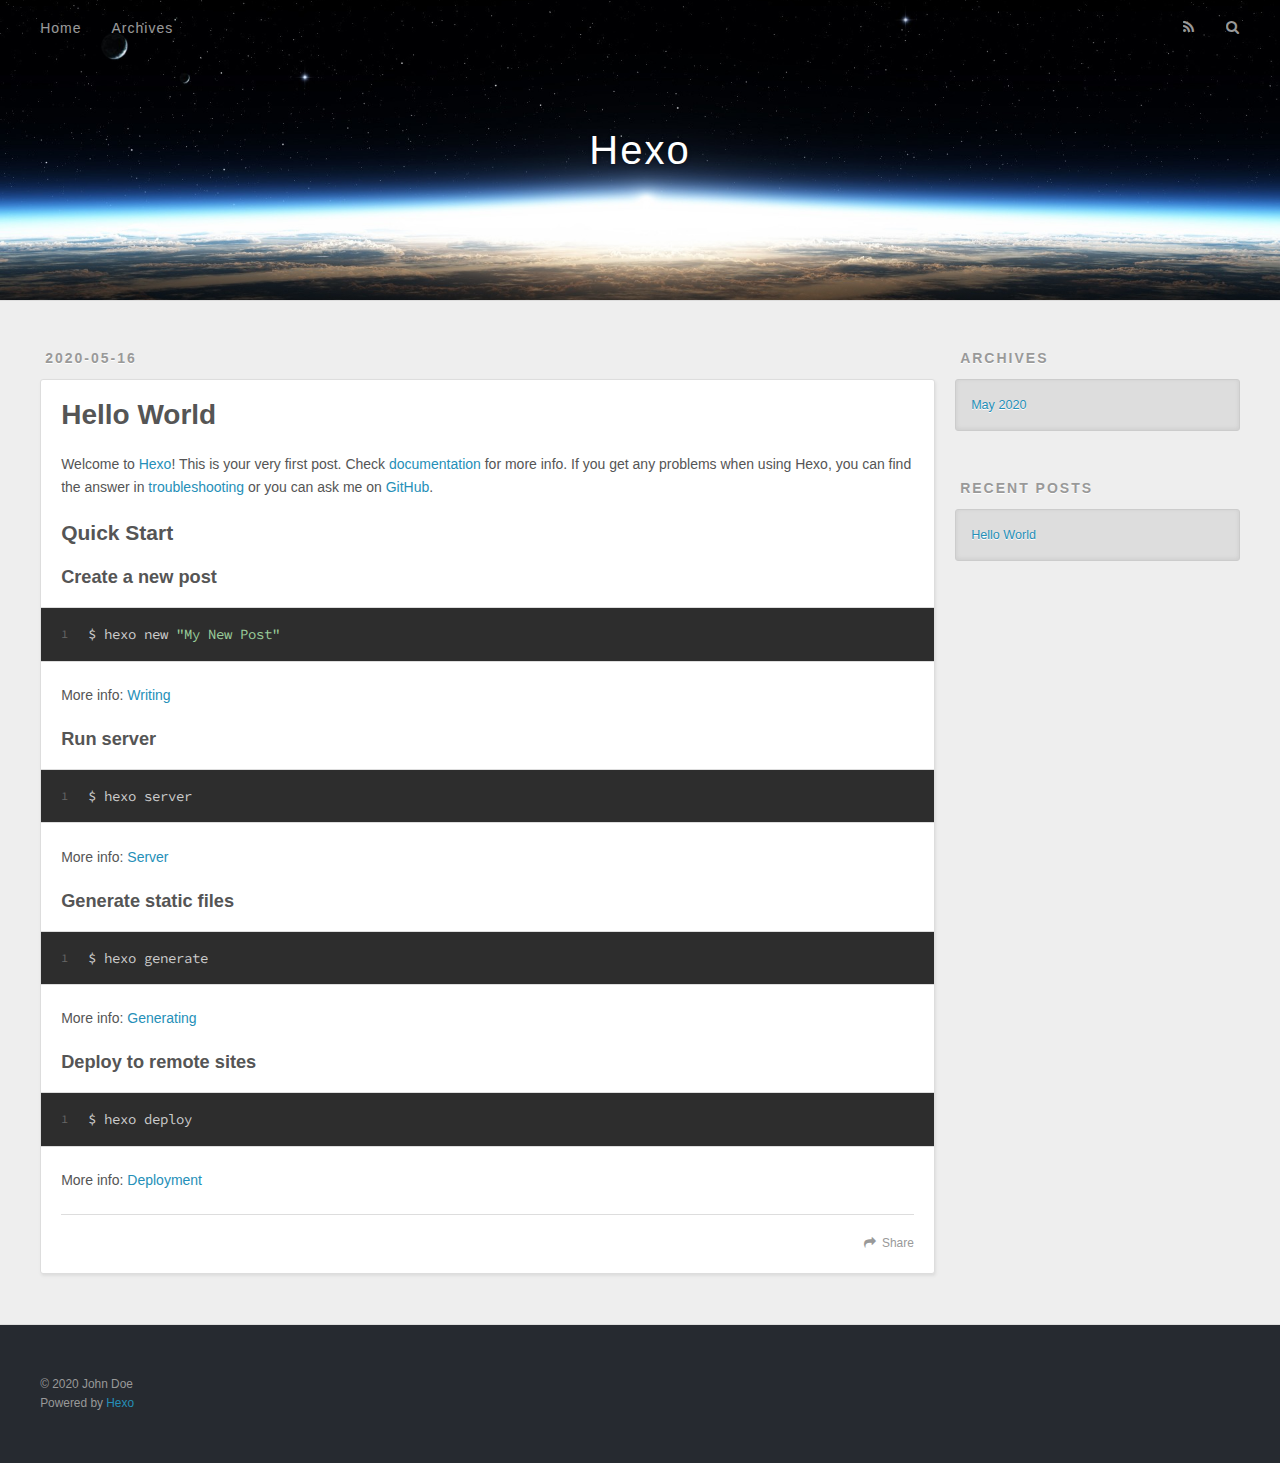
==== index.html @ f507fd54 "Site updated: 2020-05-17 08:43:14" ====
<!DOCTYPE html>
<html>
<head>
  <meta charset="utf-8">
  

  
  <title>Hexo</title>
  <meta name="viewport" content="width=device-width, initial-scale=1, maximum-scale=1">
  <meta property="og:type" content="website">
<meta property="og:title" content="Hexo">
<meta property="og:url" content="http://yoursite.com/index.html">
<meta property="og:site_name" content="Hexo">
<meta property="og:locale" content="en_US">
<meta property="article:author" content="John Doe">
<meta name="twitter:card" content="summary">
  
    <link rel="alternate" href="/atom.xml" title="Hexo" type="application/atom+xml">
  
  
    <link rel="icon" href="/favicon.png">
  
  
    <link href="//fonts.googleapis.com/css?family=Source+Code+Pro" rel="stylesheet" type="text/css">
  
  
<link rel="stylesheet" href="/css/style.css">

<meta name="generator" content="Hexo 4.2.1"></head>

<body>
  <div id="container">
    <div id="wrap">
      <header id="header">
  <div id="banner"></div>
  <div id="header-outer" class="outer">
    <div id="header-title" class="inner">
      <h1 id="logo-wrap">
        <a href="/" id="logo">Hexo</a>
      </h1>
      
    </div>
    <div id="header-inner" class="inner">
      <nav id="main-nav">
        <a id="main-nav-toggle" class="nav-icon"></a>
        
          <a class="main-nav-link" href="/">Home</a>
        
          <a class="main-nav-link" href="/archives">Archives</a>
        
      </nav>
      <nav id="sub-nav">
        
          <a id="nav-rss-link" class="nav-icon" href="/atom.xml" title="RSS Feed"></a>
        
        <a id="nav-search-btn" class="nav-icon" title="Search"></a>
      </nav>
      <div id="search-form-wrap">
        <form action="//google.com/search" method="get" accept-charset="UTF-8" class="search-form"><input type="search" name="q" class="search-form-input" placeholder="Search"><button type="submit" class="search-form-submit">&#xF002;</button><input type="hidden" name="sitesearch" value="http://yoursite.com"></form>
      </div>
    </div>
  </div>
</header>
      <div class="outer">
        <section id="main">
  
    <article id="post-hello-world" class="article article-type-post" itemscope itemprop="blogPost">
  <div class="article-meta">
    <a href="/2020/05/16/hello-world/" class="article-date">
  <time datetime="2020-05-16T15:52:33.417Z" itemprop="datePublished">2020-05-16</time>
</a>
    
  </div>
  <div class="article-inner">
    
    
      <header class="article-header">
        
  
    <h1 itemprop="name">
      <a class="article-title" href="/2020/05/16/hello-world/">Hello World</a>
    </h1>
  

      </header>
    
    <div class="article-entry" itemprop="articleBody">
      
        <p>Welcome to <a href="https://hexo.io/" target="_blank" rel="noopener">Hexo</a>! This is your very first post. Check <a href="https://hexo.io/docs/" target="_blank" rel="noopener">documentation</a> for more info. If you get any problems when using Hexo, you can find the answer in <a href="https://hexo.io/docs/troubleshooting.html" target="_blank" rel="noopener">troubleshooting</a> or you can ask me on <a href="https://github.com/hexojs/hexo/issues" target="_blank" rel="noopener">GitHub</a>.</p>
<h2 id="Quick-Start"><a href="#Quick-Start" class="headerlink" title="Quick Start"></a>Quick Start</h2><h3 id="Create-a-new-post"><a href="#Create-a-new-post" class="headerlink" title="Create a new post"></a>Create a new post</h3><figure class="highlight bash"><table><tr><td class="gutter"><pre><span class="line">1</span><br></pre></td><td class="code"><pre><span class="line">$ hexo new <span class="string">"My New Post"</span></span><br></pre></td></tr></table></figure>

<p>More info: <a href="https://hexo.io/docs/writing.html" target="_blank" rel="noopener">Writing</a></p>
<h3 id="Run-server"><a href="#Run-server" class="headerlink" title="Run server"></a>Run server</h3><figure class="highlight bash"><table><tr><td class="gutter"><pre><span class="line">1</span><br></pre></td><td class="code"><pre><span class="line">$ hexo server</span><br></pre></td></tr></table></figure>

<p>More info: <a href="https://hexo.io/docs/server.html" target="_blank" rel="noopener">Server</a></p>
<h3 id="Generate-static-files"><a href="#Generate-static-files" class="headerlink" title="Generate static files"></a>Generate static files</h3><figure class="highlight bash"><table><tr><td class="gutter"><pre><span class="line">1</span><br></pre></td><td class="code"><pre><span class="line">$ hexo generate</span><br></pre></td></tr></table></figure>

<p>More info: <a href="https://hexo.io/docs/generating.html" target="_blank" rel="noopener">Generating</a></p>
<h3 id="Deploy-to-remote-sites"><a href="#Deploy-to-remote-sites" class="headerlink" title="Deploy to remote sites"></a>Deploy to remote sites</h3><figure class="highlight bash"><table><tr><td class="gutter"><pre><span class="line">1</span><br></pre></td><td class="code"><pre><span class="line">$ hexo deploy</span><br></pre></td></tr></table></figure>

<p>More info: <a href="https://hexo.io/docs/one-command-deployment.html" target="_blank" rel="noopener">Deployment</a></p>

      
    </div>
    <footer class="article-footer">
      <a data-url="http://yoursite.com/2020/05/16/hello-world/" data-id="cka9th0fs0000khdwb3jifswz" class="article-share-link">Share</a>
      
      
    </footer>
  </div>
  
</article>


  


</section>
        
          <aside id="sidebar">
  
    

  
    

  
    
  
    
  <div class="widget-wrap">
    <h3 class="widget-title">Archives</h3>
    <div class="widget">
      <ul class="archive-list"><li class="archive-list-item"><a class="archive-list-link" href="/archives/2020/05/">May 2020</a></li></ul>
    </div>
  </div>


  
    
  <div class="widget-wrap">
    <h3 class="widget-title">Recent Posts</h3>
    <div class="widget">
      <ul>
        
          <li>
            <a href="/2020/05/16/hello-world/">Hello World</a>
          </li>
        
      </ul>
    </div>
  </div>

  
</aside>
        
      </div>
      <footer id="footer">
  
  <div class="outer">
    <div id="footer-info" class="inner">
      &copy; 2020 John Doe<br>
      Powered by <a href="http://hexo.io/" target="_blank">Hexo</a>
    </div>
  </div>
</footer>
    </div>
    <nav id="mobile-nav">
  
    <a href="/" class="mobile-nav-link">Home</a>
  
    <a href="/archives" class="mobile-nav-link">Archives</a>
  
</nav>
    

<script src="//ajax.googleapis.com/ajax/libs/jquery/2.0.3/jquery.min.js"></script>


  
<link rel="stylesheet" href="/fancybox/jquery.fancybox.css">

  
<script src="/fancybox/jquery.fancybox.pack.js"></script>




<script src="/js/script.js"></script>




  </div>
</body>
</html>
---- css/style.css ----
body {
  width: 100%;
}
body:before,
body:after {
  content: "";
  display: table;
}
body:after {
  clear: both;
}
html,
body,
div,
span,
applet,
object,
iframe,
h1,
h2,
h3,
h4,
h5,
h6,
p,
blockquote,
pre,
a,
abbr,
acronym,
address,
big,
cite,
code,
del,
dfn,
em,
img,
ins,
kbd,
q,
s,
samp,
small,
strike,
strong,
sub,
sup,
tt,
var,
dl,
dt,
dd,
ol,
ul,
li,
fieldset,
form,
label,
legend,
table,
caption,
tbody,
tfoot,
thead,
tr,
th,
td {
  margin: 0;
  padding: 0;
  border: 0;
  outline: 0;
  font-weight: inherit;
  font-style: inherit;
  font-family: inherit;
  font-size: 100%;
  vertical-align: baseline;
}
body {
  line-height: 1;
  color: #000;
  background: #fff;
}
ol,
ul {
  list-style: none;
}
table {
  border-collapse: separate;
  border-spacing: 0;
  vertical-align: middle;
}
caption,
th,
td {
  text-align: left;
  font-weight: normal;
  vertical-align: middle;
}
a img {
  border: none;
}
input,
button {
  margin: 0;
  padding: 0;
}
input::-moz-focus-inner,
button::-moz-focus-inner {
  border: 0;
  padding: 0;
}
@font-face {
  font-family: FontAwesome;
  font-style: normal;
  font-weight: normal;
  src: url("fonts/fontawesome-webfont.eot?v=#4.0.3");
  src: url("fonts/fontawesome-webfont.eot?#iefix&v=#4.0.3") format("embedded-opentype"), url("fonts/fontawesome-webfont.woff?v=#4.0.3") format("woff"), url("fonts/fontawesome-webfont.ttf?v=#4.0.3") format("truetype"), url("fonts/fontawesome-webfont.svg#fontawesomeregular?v=#4.0.3") format("svg");
}
html,
body,
#container {
  height: 100%;
}
body {
  background: #eee;
  font: 14px -apple-system, BlinkMacSystemFont, "Segoe UI", "Roboto", "Oxygen", "Ubuntu", "Cantarell", "Fira Sans", "Droid Sans", "Helvetica Neue", sans-serif;
  -webkit-text-size-adjust: 100%;
}
.outer {
  max-width: 1220px;
  margin: 0 auto;
  padding: 0 20px;
}
.outer:before,
.outer:after {
  content: "";
  display: table;
}
.outer:after {
  clear: both;
}
.inner {
  display: inline;
  float: left;
  width: 98.33333333333333%;
  margin: 0 0.833333333333333%;
}
.left,
.alignleft {
  float: left;
}
.right,
.alignright {
  float: right;
}
.clear {
  clear: both;
}
#container {
  position: relative;
}
.mobile-nav-on {
  overflow: hidden;
}
#wrap {
  height: 100%;
  width: 100%;
  position: absolute;
  top: 0;
  left: 0;
  -webkit-transition: 0.2s ease-out;
  -moz-transition: 0.2s ease-out;
  -ms-transition: 0.2s ease-out;
  transition: 0.2s ease-out;
  z-index: 1;
  background: #eee;
}
.mobile-nav-on #wrap {
  left: 280px;
}
@media screen and (min-width: 768px) {
  #main {
    display: inline;
    float: left;
    width: 73.33333333333333%;
    margin: 0 0.833333333333333%;
  }
}
.article-date,
.article-category-link,
.archive-year,
.widget-title {
  text-decoration: none;
  text-transform: uppercase;
  letter-spacing: 2px;
  color: #999;
  margin-bottom: 1em;
  margin-left: 5px;
  line-height: 1em;
  text-shadow: 0 1px #fff;
  font-weight: bold;
}
.article-inner,
.archive-article-inner {
  background: #fff;
  -webkit-box-shadow: 1px 2px 3px #ddd;
  box-shadow: 1px 2px 3px #ddd;
  border: 1px solid #ddd;
  border-radius: 3px;
}
.article-entry h1,
.widget h1 {
  font-size: 2em;
}
.article-entry h2,
.widget h2 {
  font-size: 1.5em;
}
.article-entry h3,
.widget h3 {
  font-size: 1.3em;
}
.article-entry h4,
.widget h4 {
  font-size: 1.2em;
}
.article-entry h5,
.widget h5 {
  font-size: 1em;
}
.article-entry h6,
.widget h6 {
  font-size: 1em;
  color: #999;
}
.article-entry hr,
.widget hr {
  border: 1px dashed #ddd;
}
.article-entry strong,
.widget strong {
  font-weight: bold;
}
.article-entry em,
.widget em,
.article-entry cite,
.widget cite {
  font-style: italic;
}
.article-entry sup,
.widget sup,
.article-entry sub,
.widget sub {
  font-size: 0.75em;
  line-height: 0;
  position: relative;
  vertical-align: baseline;
}
.article-entry sup,
.widget sup {
  top: -0.5em;
}
.article-entry sub,
.widget sub {
  bottom: -0.2em;
}
.article-entry small,
.widget small {
  font-size: 0.85em;
}
.article-entry acronym,
.widget acronym,
.article-entry abbr,
.widget abbr {
  border-bottom: 1px dotted;
}
.article-entry ul,
.widget ul,
.article-entry ol,
.widget ol,
.article-entry dl,
.widget dl {
  margin: 0 20px;
  line-height: 1.6em;
}
.article-entry ul ul,
.widget ul ul,
.article-entry ol ul,
.widget ol ul,
.article-entry ul ol,
.widget ul ol,
.article-entry ol ol,
.widget ol ol {
  margin-top: 0;
  margin-bottom: 0;
}
.article-entry ul,
.widget ul {
  list-style: disc;
}
.article-entry ol,
.widget ol {
  list-style: decimal;
}
.article-entry dt,
.widget dt {
  font-weight: bold;
}
#header {
  height: 300px;
  position: relative;
  border-bottom: 1px solid #ddd;
}
#header:before,
#header:after {
  content: "";
  position: absolute;
  left: 0;
  right: 0;
  height: 40px;
}
#header:before {
  top: 0;
  background: -webkit-linear-gradient(rgba(0,0,0,0.2), transparent);
  background: -moz-linear-gradient(rgba(0,0,0,0.2), transparent);
  background: -ms-linear-gradient(rgba(0,0,0,0.2), transparent);
  background: linear-gradient(rgba(0,0,0,0.2), transparent);
}
#header:after {
  bottom: 0;
  background: -webkit-linear-gradient(transparent, rgba(0,0,0,0.2));
  background: -moz-linear-gradient(transparent, rgba(0,0,0,0.2));
  background: -ms-linear-gradient(transparent, rgba(0,0,0,0.2));
  background: linear-gradient(transparent, rgba(0,0,0,0.2));
}
#header-outer {
  height: 100%;
  position: relative;
}
#header-inner {
  position: relative;
  overflow: hidden;
}
#banner {
  position: absolute;
  top: 0;
  left: 0;
  width: 100%;
  height: 100%;
  background: url("images/banner.jpg") center #000;
  -webkit-background-size: cover;
  -moz-background-size: cover;
  background-size: cover;
  z-index: -1;
}
#header-title {
  text-align: center;
  height: 40px;
  position: absolute;
  top: 50%;
  left: 0;
  margin-top: -20px;
}
#logo,
#subtitle {
  text-decoration: none;
  color: #fff;
  font-weight: 300;
  text-shadow: 0 1px 4px rgba(0,0,0,0.3);
}
#logo {
  font-size: 40px;
  line-height: 40px;
  letter-spacing: 2px;
}
#subtitle {
  font-size: 16px;
  line-height: 16px;
  letter-spacing: 1px;
}
#subtitle-wrap {
  margin-top: 16px;
}
#main-nav {
  float: left;
  margin-left: -15px;
}
.nav-icon,
.main-nav-link {
  float: left;
  color: #fff;
  opacity: 0.6;
  text-decoration: none;
  text-shadow: 0 1px rgba(0,0,0,0.2);
  -webkit-transition: opacity 0.2s;
  -moz-transition: opacity 0.2s;
  -ms-transition: opacity 0.2s;
  transition: opacity 0.2s;
  display: block;
  padding: 20px 15px;
}
.nav-icon:hover,
.main-nav-link:hover {
  opacity: 1;
}
.nav-icon {
  font-family: FontAwesome;
  text-align: center;
  font-size: 14px;
  width: 14px;
  height: 14px;
  padding: 20px 15px;
  position: relative;
  cursor: pointer;
}
.main-nav-link {
  font-weight: 300;
  letter-spacing: 1px;
}
@media screen and (max-width: 479px) {
  .main-nav-link {
    display: none;
  }
}
#main-nav-toggle {
  display: none;
}
#main-nav-toggle:before {
  content: "\f0c9";
}
@media screen and (max-width: 479px) {
  #main-nav-toggle {
    display: block;
  }
}
#sub-nav {
  float: right;
  margin-right: -15px;
}
#nav-rss-link:before {
  content: "\f09e";
}
#nav-search-btn:before {
  content: "\f002";
}
#search-form-wrap {
  position: absolute;
  top: 15px;
  width: 150px;
  height: 30px;
  right: -150px;
  opacity: 0;
  -webkit-transition: 0.2s ease-out;
  -moz-transition: 0.2s ease-out;
  -ms-transition: 0.2s ease-out;
  transition: 0.2s ease-out;
}
#search-form-wrap.on {
  opacity: 1;
  right: 0;
}
@media screen and (max-width: 479px) {
  #search-form-wrap {
    width: 100%;
    right: -100%;
  }
}
.search-form {
  position: absolute;
  top: 0;
  left: 0;
  right: 0;
  background: #fff;
  padding: 5px 15px;
  border-radius: 15px;
  -webkit-box-shadow: 0 0 10px rgba(0,0,0,0.3);
  box-shadow: 0 0 10px rgba(0,0,0,0.3);
}
.search-form-input {
  border: none;
  background: none;
  color: #555;
  width: 100%;
  font: 13px -apple-system, BlinkMacSystemFont, "Segoe UI", "Roboto", "Oxygen", "Ubuntu", "Cantarell", "Fira Sans", "Droid Sans", "Helvetica Neue", sans-serif;
  outline: none;
}
.search-form-input::-webkit-search-results-decoration,
.search-form-input::-webkit-search-cancel-button {
  -webkit-appearance: none;
}
.search-form-submit {
  position: absolute;
  top: 50%;
  right: 10px;
  margin-top: -7px;
  font: 13px FontAwesome;
  border: none;
  background: none;
  color: #bbb;
  cursor: pointer;
}
.search-form-submit:hover,
.search-form-submit:focus {
  color: #777;
}
.article {
  margin: 50px 0;
}
.article-inner {
  overflow: hidden;
}
.article-meta:before,
.article-meta:after {
  content: "";
  display: table;
}
.article-meta:after {
  clear: both;
}
.article-date {
  float: left;
}
.article-category {
  float: left;
  line-height: 1em;
  color: #ccc;
  text-shadow: 0 1px #fff;
  margin-left: 8px;
}
.article-category:before {
  content: "\2022";
}
.article-category-link {
  margin: 0 12px 1em;
}
.article-header {
  padding: 20px 20px 0;
}
.article-title {
  text-decoration: none;
  font-size: 2em;
  font-weight: bold;
  color: #555;
  line-height: 1.1em;
  -webkit-transition: color 0.2s;
  -moz-transition: color 0.2s;
  -ms-transition: color 0.2s;
  transition: color 0.2s;
}
a.article-title:hover {
  color: #258fb8;
}
.article-entry {
  color: #555;
  padding: 0 20px;
}
.article-entry:before,
.article-entry:after {
  content: "";
  display: table;
}
.article-entry:after {
  clear: both;
}
.article-entry p,
.article-entry table {
  line-height: 1.6em;
  margin: 1.6em 0;
}
.article-entry h1,
.article-entry h2,
.article-entry h3,
.article-entry h4,
.article-entry h5,
.article-entry h6 {
  font-weight: bold;
}
.article-entry h1,
.article-entry h2,
.article-entry h3,
.article-entry h4,
.article-entry h5,
.article-entry h6 {
  line-height: 1.1em;
  margin: 1.1em 0;
}
.article-entry a {
  color: #258fb8;
  text-decoration: none;
}
.article-entry a:hover {
  text-decoration: underline;
}
.article-entry ul,
.article-entry ol,
.article-entry dl {
  margin-top: 1.6em;
  margin-bottom: 1.6em;
}
.article-entry img,
.article-entry video {
  max-width: 100%;
  height: auto;
  display: block;
  margin: auto;
}
.article-entry iframe {
  border: none;
}
.article-entry table {
  width: 100%;
  border-collapse: collapse;
  border-spacing: 0;
}
.article-entry th {
  font-weight: bold;
  border-bottom: 3px solid #ddd;
  padding-bottom: 0.5em;
}
.article-entry td {
  border-bottom: 1px solid #ddd;
  padding: 10px 0;
}
.article-entry blockquote {
  font-family: Georgia, "Times New Roman", serif;
  font-size: 1.4em;
  margin: 1.6em 20px;
  text-align: center;
}
.article-entry blockquote footer {
  font-size: 14px;
  margin: 1.6em 0;
  font-family: -apple-system, BlinkMacSystemFont, "Segoe UI", "Roboto", "Oxygen", "Ubuntu", "Cantarell", "Fira Sans", "Droid Sans", "Helvetica Neue", sans-serif;
}
.article-entry blockquote footer cite:before {
  content: "—";
  padding: 0 0.5em;
}
.article-entry .pullquote {
  text-align: left;
  width: 45%;
  margin: 0;
}
.article-entry .pullquote.left {
  margin-left: 0.5em;
  margin-right: 1em;
}
.article-entry .pullquote.right {
  margin-right: 0.5em;
  margin-left: 1em;
}
.article-entry .caption {
  color: #999;
  display: block;
  font-size: 0.9em;
  margin-top: 0.5em;
  position: relative;
  text-align: center;
}
.article-entry .video-container {
  position: relative;
  padding-top: 56.25%;
  height: 0;
  overflow: hidden;
}
.article-entry .video-container iframe,
.article-entry .video-container object,
.article-entry .video-container embed {
  position: absolute;
  top: 0;
  left: 0;
  width: 100%;
  height: 100%;
  margin-top: 0;
}
.article-more-link a {
  display: inline-block;
  line-height: 1em;
  padding: 6px 15px;
  border-radius: 15px;
  background: #eee;
  color: #999;
  text-shadow: 0 1px #fff;
  text-decoration: none;
}
.article-more-link a:hover {
  background: #258fb8;
  color: #fff;
  text-decoration: none;
  text-shadow: 0 1px #1e7293;
}
.article-footer {
  font-size: 0.85em;
  line-height: 1.6em;
  border-top: 1px solid #ddd;
  padding-top: 1.6em;
  margin: 0 20px 20px;
}
.article-footer:before,
.article-footer:after {
  content: "";
  display: table;
}
.article-footer:after {
  clear: both;
}
.article-footer a {
  color: #999;
  text-decoration: none;
}
.article-footer a:hover {
  color: #555;
}
.article-tag-list-item {
  float: left;
  margin-right: 10px;
}
.article-tag-list-link:before {
  content: "#";
}
.article-comment-link {
  float: right;
}
.article-comment-link:before {
  content: "\f075";
  font-family: FontAwesome;
  padding-right: 8px;
}
.article-share-link {
  cursor: pointer;
  float: right;
  margin-left: 20px;
}
.article-share-link:before {
  content: "\f064";
  font-family: FontAwesome;
  padding-right: 6px;
}
#article-nav {
  position: relative;
}
#article-nav:before,
#article-nav:after {
  content: "";
  display: table;
}
#article-nav:after {
  clear: both;
}
@media screen and (min-width: 768px) {
  #article-nav {
    margin: 50px 0;
  }
  #article-nav:before {
    width: 8px;
    height: 8px;
    position: absolute;
    top: 50%;
    left: 50%;
    margin-top: -4px;
    margin-left: -4px;
    content: "";
    border-radius: 50%;
    background: #ddd;
    -webkit-box-shadow: 0 1px 2px #fff;
    box-shadow: 0 1px 2px #fff;
  }
}
.article-nav-link-wrap {
  text-decoration: none;
  text-shadow: 0 1px #fff;
  color: #999;
  -webkit-box-sizing: border-box;
  -moz-box-sizing: border-box;
  box-sizing: border-box;
  margin-top: 50px;
  text-align: center;
  display: block;
}
.article-nav-link-wrap:hover {
  color: #555;
}
@media screen and (min-width: 768px) {
  .article-nav-link-wrap {
    width: 50%;
    margin-top: 0;
  }
}
@media screen and (min-width: 768px) {
  #article-nav-newer {
    float: left;
    text-align: right;
    padding-right: 20px;
  }
}
@media screen and (min-width: 768px) {
  #article-nav-older {
    float: right;
    text-align: left;
    padding-left: 20px;
  }
}
.article-nav-caption {
  text-transform: uppercase;
  letter-spacing: 2px;
  color: #ddd;
  line-height: 1em;
  font-weight: bold;
}
#article-nav-newer .article-nav-caption {
  margin-right: -2px;
}
.article-nav-title {
  font-size: 0.85em;
  line-height: 1.6em;
  margin-top: 0.5em;
}
.article-share-box {
  position: absolute;
  display: none;
  background: #fff;
  -webkit-box-shadow: 1px 2px 10px rgba(0,0,0,0.2);
  box-shadow: 1px 2px 10px rgba(0,0,0,0.2);
  border-radius: 3px;
  margin-left: -145px;
  overflow: hidden;
  z-index: 1;
}
.article-share-box.on {
  display: block;
}
.article-share-input {
  width: 100%;
  background: none;
  -webkit-box-sizing: border-box;
  -moz-box-sizing: border-box;
  box-sizing: border-box;
  font: 14px -apple-system, BlinkMacSystemFont, "Segoe UI", "Roboto", "Oxygen", "Ubuntu", "Cantarell", "Fira Sans", "Droid Sans", "Helvetica Neue", sans-serif;
  padding: 0 15px;
  color: #555;
  outline: none;
  border: 1px solid #ddd;
  border-radius: 3px 3px 0 0;
  height: 36px;
  line-height: 36px;
}
.article-share-links {
  background: #eee;
}
.article-share-links:before,
.article-share-links:after {
  content: "";
  display: table;
}
.article-share-links:after {
  clear: both;
}
.article-share-twitter,
.article-share-facebook,
.article-share-pinterest,
.article-share-google {
  width: 50px;
  height: 36px;
  display: block;
  float: left;
  position: relative;
  color: #999;
  text-shadow: 0 1px #fff;
}
.article-share-twitter:before,
.article-share-facebook:before,
.article-share-pinterest:before,
.article-share-google:before {
  font-size: 20px;
  font-family: FontAwesome;
  width: 20px;
  height: 20px;
  position: absolute;
  top: 50%;
  left: 50%;
  margin-top: -10px;
  margin-left: -10px;
  text-align: center;
}
.article-share-twitter:hover,
.article-share-facebook:hover,
.article-share-pinterest:hover,
.article-share-google:hover {
  color: #fff;
}
.article-share-twitter:before {
  content: "\f099";
}
.article-share-twitter:hover {
  background: #00aced;
  text-shadow: 0 1px #008abe;
}
.article-share-facebook:before {
  content: "\f09a";
}
.article-share-facebook:hover {
  background: #3b5998;
  text-shadow: 0 1px #2f477a;
}
.article-share-pinterest:before {
  content: "\f0d2";
}
.article-share-pinterest:hover {
  background: #cb2027;
  text-shadow: 0 1px #a21a1f;
}
.article-share-google:before {
  content: "\f0d5";
}
.article-share-google:hover {
  background: #dd4b39;
  text-shadow: 0 1px #be3221;
}
.article-gallery {
  background: #000;
  position: relative;
}
.article-gallery-photos {
  position: relative;
  overflow: hidden;
}
.article-gallery-img {
  display: none;
  max-width: 100%;
}
.article-gallery-img:first-child {
  display: block;
}
.article-gallery-img.loaded {
  position: absolute;
  display: block;
}
.article-gallery-img img {
  display: block;
  max-width: 100%;
  margin: 0 auto;
}
#comments {
  background: #fff;
  -webkit-box-shadow: 1px 2px 3px #ddd;
  box-shadow: 1px 2px 3px #ddd;
  padding: 20px;
  border: 1px solid #ddd;
  border-radius: 3px;
  margin: 50px 0;
}
#comments a {
  color: #258fb8;
}
.archives-wrap {
  margin: 50px 0;
}
.archives:before,
.archives:after {
  content: "";
  display: table;
}
.archives:after {
  clear: both;
}
.archive-year-wrap {
  margin-bottom: 1em;
}
.archives {
  -webkit-column-gap: 10px;
  -moz-column-gap: 10px;
  column-gap: 10px;
}
@media screen and (min-width: 480px) and (max-width: 767px) {
  .archives {
    -webkit-column-count: 2;
    -moz-column-count: 2;
    column-count: 2;
  }
}
@media screen and (min-width: 768px) {
  .archives {
    -webkit-column-count: 3;
    -moz-column-count: 3;
    column-count: 3;
  }
}
.archive-article {
  -webkit-column-break-inside: avoid;
  page-break-inside: avoid;
  overflow: hidden;
  break-inside: avoid-column;
}
.archive-article-inner {
  padding: 10px;
  margin-bottom: 15px;
}
.archive-article-title {
  text-decoration: none;
  font-weight: bold;
  color: #555;
  -webkit-transition: color 0.2s;
  -moz-transition: color 0.2s;
  -ms-transition: color 0.2s;
  transition: color 0.2s;
  line-height: 1.6em;
}
.archive-article-title:hover {
  color: #258fb8;
}
.archive-article-footer {
  margin-top: 1em;
}
.archive-article-date {
  color: #999;
  text-decoration: none;
  font-size: 0.85em;
  line-height: 1em;
  margin-bottom: 0.5em;
  display: block;
}
#page-nav {
  margin: 50px auto;
  background: #fff;
  -webkit-box-shadow: 1px 2px 3px #ddd;
  box-shadow: 1px 2px 3px #ddd;
  border: 1px solid #ddd;
  border-radius: 3px;
  text-align: center;
  color: #999;
  overflow: hidden;
}
#page-nav:before,
#page-nav:after {
  content: "";
  display: table;
}
#page-nav:after {
  clear: both;
}
#page-nav a,
#page-nav span {
  padding: 10px 20px;
  line-height: 1;
  height: 2ex;
}
#page-nav a {
  color: #999;
  text-decoration: none;
}
#page-nav a:hover {
  background: #999;
  color: #fff;
}
#page-nav .prev {
  float: left;
}
#page-nav .next {
  float: right;
}
#page-nav .page-number {
  display: inline-block;
}
@media screen and (max-width: 479px) {
  #page-nav .page-number {
    display: none;
  }
}
#page-nav .current {
  color: #555;
  font-weight: bold;
}
#page-nav .space {
  color: #ddd;
}
#footer {
  background: #262a30;
  padding: 50px 0;
  border-top: 1px solid #ddd;
  color: #999;
}
#footer a {
  color: #258fb8;
  text-decoration: none;
}
#footer a:hover {
  text-decoration: underline;
}
#footer-info {
  line-height: 1.6em;
  font-size: 0.85em;
}
.article-entry pre,
.article-entry .highlight {
  background: #2d2d2d;
  margin: 0 -20px;
  padding: 15px 20px;
  border-style: solid;
  border-color: #ddd;
  border-width: 1px 0;
  overflow: auto;
  color: #ccc;
  line-height: 22.400000000000002px;
}
.article-entry .highlight .gutter pre,
.article-entry .gist .gist-file .gist-data .line-numbers {
  color: #666;
  font-size: 0.85em;
}
.article-entry pre,
.article-entry code {
  font-family: "Source Code Pro", Consolas, Monaco, Menlo, Consolas, monospace;
}
.article-entry code {
  background: #eee;
  text-shadow: 0 1px #fff;
  padding: 0 0.3em;
}
.article-entry pre code {
  background: none;
  text-shadow: none;
  padding: 0;
}
.article-entry .highlight pre {
  border: none;
  margin: 0;
  padding: 0;
}
.article-entry .highlight table {
  margin: 0;
  width: auto;
}
.article-entry .highlight td {
  border: none;
  padding: 0;
}
.article-entry .highlight figcaption {
  font-size: 0.85em;
  color: #999;
  line-height: 1em;
  margin-bottom: 1em;
}
.article-entry .highlight figcaption:before,
.article-entry .highlight figcaption:after {
  content: "";
  display: table;
}
.article-entry .highlight figcaption:after {
  clear: both;
}
.article-entry .highlight figcaption a {
  float: right;
}
.article-entry .highlight .gutter pre {
  text-align: right;
  padding-right: 20px;
}
.article-entry .highlight .line {
  height: 22.400000000000002px;
}
.article-entry .highlight .line.marked {
  background: #515151;
}
.article-entry .gist {
  margin: 0 -20px;
  border-style: solid;
  border-color: #ddd;
  border-width: 1px 0;
  background: #2d2d2d;
  padding: 15px 20px 15px 0;
}
.article-entry .gist .gist-file {
  border: none;
  font-family: "Source Code Pro", Consolas, Monaco, Menlo, Consolas, monospace;
  margin: 0;
}
.article-entry .gist .gist-file .gist-data {
  background: none;
  border: none;
}
.article-entry .gist .gist-file .gist-data .line-numbers {
  background: none;
  border: none;
  padding: 0 20px 0 0;
}
.article-entry .gist .gist-file .gist-data .line-data {
  padding: 0 !important;
}
.article-entry .gist .gist-file .highlight {
  margin: 0;
  padding: 0;
  border: none;
}
.article-entry .gist .gist-file .gist-meta {
  background: #2d2d2d;
  color: #999;
  font: 0.85em -apple-system, BlinkMacSystemFont, "Segoe UI", "Roboto", "Oxygen", "Ubuntu", "Cantarell", "Fira Sans", "Droid Sans", "Helvetica Neue", sans-serif;
  text-shadow: 0 0;
  padding: 0;
  margin-top: 1em;
  margin-left: 20px;
}
.article-entry .gist .gist-file .gist-meta a {
  color: #258fb8;
  font-weight: normal;
}
.article-entry .gist .gist-file .gist-meta a:hover {
  text-decoration: underline;
}
pre .comment,
pre .title {
  color: #999;
}
pre .variable,
pre .attribute,
pre .tag,
pre .regexp,
pre .ruby .constant,
pre .xml .tag .title,
pre .xml .pi,
pre .xml .doctype,
pre .html .doctype,
pre .css .id,
pre .css .class,
pre .css .pseudo {
  color: #f2777a;
}
pre .number,
pre .preprocessor,
pre .built_in,
pre .literal,
pre .params,
pre .constant {
  color: #f99157;
}
pre .class,
pre .ruby .class .title,
pre .css .rules .attribute {
  color: #9c9;
}
pre .string,
pre .value,
pre .inheritance,
pre .header,
pre .ruby .symbol,
pre .xml .cdata {
  color: #9c9;
}
pre .css .hexcolor {
  color: #6cc;
}
pre .function,
pre .python .decorator,
pre .python .title,
pre .ruby .function .title,
pre .ruby .title .keyword,
pre .perl .sub,
pre .javascript .title,
pre .coffeescript .title {
  color: #69c;
}
pre .keyword,
pre .javascript .function {
  color: #c9c;
}
@media screen and (max-width: 479px) {
  #mobile-nav {
    position: absolute;
    top: 0;
    left: 0;
    width: 280px;
    height: 100%;
    background: #191919;
    border-right: 1px solid #fff;
  }
}
@media screen and (max-width: 479px) {
  .mobile-nav-link {
    display: block;
    color: #999;
    text-decoration: none;
    padding: 15px 20px;
    font-weight: bold;
  }
  .mobile-nav-link:hover {
    color: #fff;
  }
}
@media screen and (min-width: 768px) {
  #sidebar {
    display: inline;
    float: left;
    width: 23.333333333333332%;
    margin: 0 0.833333333333333%;
  }
}
.widget-wrap {
  margin: 50px 0;
}
.widget {
  color: #777;
  text-shadow: 0 1px #fff;
  background: #ddd;
  -webkit-box-shadow: 0 -1px 4px #ccc inset;
  box-shadow: 0 -1px 4px #ccc inset;
  border: 1px solid #ccc;
  padding: 15px;
  border-radius: 3px;
}
.widget a {
  color: #258fb8;
  text-decoration: none;
}
.widget a:hover {
  text-decoration: underline;
}
.widget ul ul,
.widget ol ul,
.widget dl ul,
.widget ul ol,
.widget ol ol,
.widget dl ol,
.widget ul dl,
.widget ol dl,
.widget dl dl {
  margin-left: 15px;
  list-style: disc;
}
.widget {
  line-height: 1.6em;
  word-wrap: break-word;
  font-size: 0.9em;
}
.widget ul,
.widget ol {
  list-style: none;
  margin: 0;
}
.widget ul ul,
.widget ol ul,
.widget ul ol,
.widget ol ol {
  margin: 0 20px;
}
.widget ul ul,
.widget ol ul {
  list-style: disc;
}
.widget ul ol,
.widget ol ol {
  list-style: decimal;
}
.category-list-count,
.tag-list-count,
.archive-list-count {
  padding-left: 5px;
  color: #999;
  font-size: 0.85em;
}
.category-list-count:before,
.tag-list-count:before,
.archive-list-count:before {
  content: "(";
}
.category-list-count:after,
.tag-list-count:after,
.archive-list-count:after {
  content: ")";
}
.tagcloud a {
  margin-right: 5px;
  display: inline-block;
}
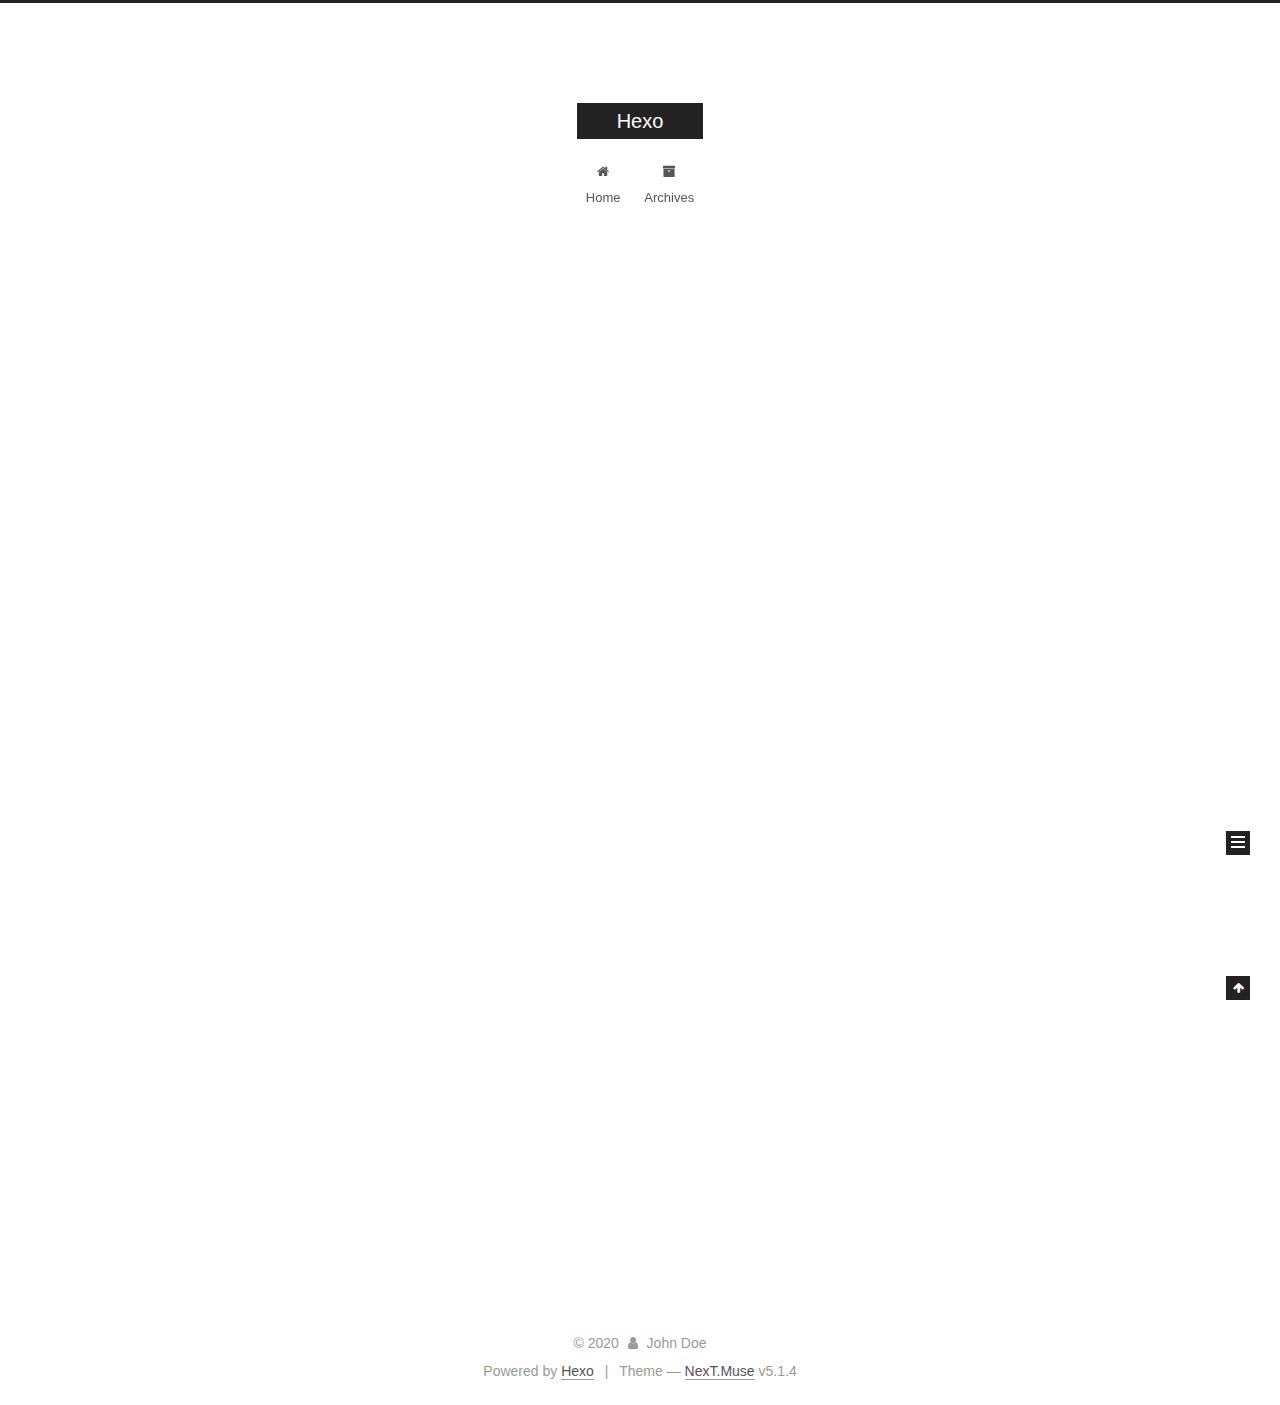
==== commit 3ab142af: "Site updated: 2020-05-17 09:20:11" ====
--- a/index.html
+++ b/index.html
@@ -1,196 +1,631 @@
 <!DOCTYPE html>
-<html>
+
+
+
+  
+
+
+<html class="theme-next muse use-motion" lang="en">
 <head>
-  <meta charset="utf-8">
-  
-
-  
-  <title>Hexo</title>
-  <meta name="viewport" content="width=device-width, initial-scale=1, maximum-scale=1">
-  <meta property="og:type" content="website">
+  <meta charset="UTF-8"/>
+<meta http-equiv="X-UA-Compatible" content="IE=edge" />
+<meta name="viewport" content="width=device-width, initial-scale=1, maximum-scale=1"/>
+<meta name="theme-color" content="#222">
+
+
+
+
+
+
+
+
+
+<meta http-equiv="Cache-Control" content="no-transform" />
+<meta http-equiv="Cache-Control" content="no-siteapp" />
+
+
+
+
+
+
+
+
+
+
+
+
+
+
+
+
+  
+  
+  <link href="/lib/fancybox/source/jquery.fancybox.css?v=2.1.5" rel="stylesheet" type="text/css" />
+
+
+
+
+
+
+
+<link href="/lib/font-awesome/css/font-awesome.min.css?v=4.6.2" rel="stylesheet" type="text/css" />
+
+<link href="/css/main.css?v=5.1.4" rel="stylesheet" type="text/css" />
+
+
+  <link rel="apple-touch-icon" sizes="180x180" href="/images/apple-touch-icon-next.png?v=5.1.4">
+
+
+  <link rel="icon" type="image/png" sizes="32x32" href="/images/favicon-32x32-next.png?v=5.1.4">
+
+
+  <link rel="icon" type="image/png" sizes="16x16" href="/images/favicon-16x16-next.png?v=5.1.4">
+
+
+  <link rel="mask-icon" href="/images/logo.svg?v=5.1.4" color="#222">
+
+
+
+
+
+  <meta name="keywords" content="Hexo, NexT" />
+
+
+
+
+  
+
+
+  <link rel="alternate" href="/atom.xml" title="Hexo" type="application/atom+xml" />
+
+
+
+
+
+
+<meta property="og:type" content="website">
 <meta property="og:title" content="Hexo">
 <meta property="og:url" content="http://yoursite.com/index.html">
 <meta property="og:site_name" content="Hexo">
 <meta property="og:locale" content="en_US">
 <meta property="article:author" content="John Doe">
 <meta name="twitter:card" content="summary">
-  
-    <link rel="alternate" href="/atom.xml" title="Hexo" type="application/atom+xml">
-  
-  
-    <link rel="icon" href="/favicon.png">
-  
-  
-    <link href="//fonts.googleapis.com/css?family=Source+Code+Pro" rel="stylesheet" type="text/css">
-  
-  
-<link rel="stylesheet" href="/css/style.css">
+
+
+
+<script type="text/javascript" id="hexo.configurations">
+  var NexT = window.NexT || {};
+  var CONFIG = {
+    root: '/',
+    scheme: 'Muse',
+    version: '5.1.4',
+    sidebar: {"position":"left","display":"post","offset":12,"b2t":false,"scrollpercent":false,"onmobile":false},
+    fancybox: true,
+    tabs: true,
+    motion: {"enable":true,"async":false,"transition":{"post_block":"fadeIn","post_header":"slideDownIn","post_body":"slideDownIn","coll_header":"slideLeftIn","sidebar":"slideUpIn"}},
+    duoshuo: {
+      userId: '0',
+      author: 'Author'
+    },
+    algolia: {
+      applicationID: '',
+      apiKey: '',
+      indexName: '',
+      hits: {"per_page":10},
+      labels: {"input_placeholder":"Search for Posts","hits_empty":"We didn't find any results for the search: ${query}","hits_stats":"${hits} results found in ${time} ms"}
+    }
+  };
+</script>
+
+
+
+  <link rel="canonical" href="http://yoursite.com/"/>
+
+
+
+
+
+  <title>Hexo</title>
+  
+
+
+
+
+
+
+
 
 <meta name="generator" content="Hexo 4.2.1"></head>
 
-<body>
-  <div id="container">
-    <div id="wrap">
-      <header id="header">
-  <div id="banner"></div>
-  <div id="header-outer" class="outer">
-    <div id="header-title" class="inner">
-      <h1 id="logo-wrap">
-        <a href="/" id="logo">Hexo</a>
-      </h1>
-      
+<body itemscope itemtype="http://schema.org/WebPage" lang="en">
+
+  
+  
+    
+  
+
+  <div class="container sidebar-position-left 
+  page-home">
+    <div class="headband"></div>
+
+    <header id="header" class="header" itemscope itemtype="http://schema.org/WPHeader">
+      <div class="header-inner"><div class="site-brand-wrapper">
+  <div class="site-meta ">
+    
+
+    <div class="custom-logo-site-title">
+      <a href="/"  class="brand" rel="start">
+        <span class="logo-line-before"><i></i></span>
+        <span class="site-title">Hexo</span>
+        <span class="logo-line-after"><i></i></span>
+      </a>
     </div>
-    <div id="header-inner" class="inner">
-      <nav id="main-nav">
-        <a id="main-nav-toggle" class="nav-icon"></a>
-        
-          <a class="main-nav-link" href="/">Home</a>
-        
-          <a class="main-nav-link" href="/archives">Archives</a>
-        
-      </nav>
-      <nav id="sub-nav">
-        
-          <a id="nav-rss-link" class="nav-icon" href="/atom.xml" title="RSS Feed"></a>
-        
-        <a id="nav-search-btn" class="nav-icon" title="Search"></a>
-      </nav>
-      <div id="search-form-wrap">
-        <form action="//google.com/search" method="get" accept-charset="UTF-8" class="search-form"><input type="search" name="q" class="search-form-input" placeholder="Search"><button type="submit" class="search-form-submit">&#xF002;</button><input type="hidden" name="sitesearch" value="http://yoursite.com"></form>
-      </div>
+      
+        <p class="site-subtitle"></p>
+      
+  </div>
+
+  <div class="site-nav-toggle">
+    <button>
+      <span class="btn-bar"></span>
+      <span class="btn-bar"></span>
+      <span class="btn-bar"></span>
+    </button>
+  </div>
+</div>
+
+<nav class="site-nav">
+  
+
+  
+    <ul id="menu" class="menu">
+      
+        
+        <li class="menu-item menu-item-home">
+          <a href="/%20" rel="section">
+            
+              <i class="menu-item-icon fa fa-fw fa-home"></i> <br />
+            
+            Home
+          </a>
+        </li>
+      
+        
+        <li class="menu-item menu-item-archives">
+          <a href="/archives/%20" rel="section">
+            
+              <i class="menu-item-icon fa fa-fw fa-archive"></i> <br />
+            
+            Archives
+          </a>
+        </li>
+      
+
+      
+    </ul>
+  
+
+  
+</nav>
+
+
+
+ </div>
+    </header>
+
+    <main id="main" class="main">
+      <div class="main-inner">
+        <div class="content-wrap">
+          <div id="content" class="content">
+            
+  <section id="posts" class="posts-expand">
+    
+      
+
+  
+
+  
+  
+  
+
+  <article class="post post-type-normal" itemscope itemtype="http://schema.org/Article">
+  
+  
+  
+  <div class="post-block">
+    <link itemprop="mainEntityOfPage" href="http://yoursite.com/2020/05/16/hello-world/">
+
+    <span hidden itemprop="author" itemscope itemtype="http://schema.org/Person">
+      <meta itemprop="name" content="John Doe">
+      <meta itemprop="description" content="">
+      <meta itemprop="image" content="/images/avatar.gif">
+    </span>
+
+    <span hidden itemprop="publisher" itemscope itemtype="http://schema.org/Organization">
+      <meta itemprop="name" content="Hexo">
+    </span>
+
+    
+      <header class="post-header">
+
+        
+        
+          <h1 class="post-title" itemprop="name headline">
+                
+                <a class="post-title-link" href="/2020/05/16/hello-world/" itemprop="url">Hello World</a></h1>
+        
+
+        <div class="post-meta">
+          <span class="post-time">
+            
+              <span class="post-meta-item-icon">
+                <i class="fa fa-calendar-o"></i>
+              </span>
+              
+                <span class="post-meta-item-text">Posted on</span>
+              
+              <time title="Post created" itemprop="dateCreated datePublished" datetime="2020-05-16T23:52:33+08:00">
+                2020-05-16
+              </time>
+            
+
+            
+
+            
+          </span>
+
+          
+
+          
+            
+          
+
+          
+          
+
+          
+
+          
+
+          
+
+        </div>
+      </header>
+    
+
+    
+    
+    
+    <div class="post-body" itemprop="articleBody">
+
+      
+      
+
+      
+        
+          
+            <p>Welcome to <a href="https://hexo.io/" target="_blank" rel="noopener">Hexo</a>! This is your very first post. Check <a href="https://hexo.io/docs/" target="_blank" rel="noopener">documentation</a> for more info. If you get any problems when using Hexo, you can find the answer in <a href="https://hexo.io/docs/troubleshooting.html" target="_blank" rel="noopener">troubleshooting</a> or you can ask me on <a href="https://github.com/hexojs/hexo/issues" target="_blank" rel="noopener">GitHub</a>.</p>
+<h2 id="Quick-Start"><a href="#Quick-Start" class="headerlink" title="Quick Start"></a>Quick Start</h2><h3 id="Create-a-new-post"><a href="#Create-a-new-post" class="headerlink" title="Create a new post"></a>Create a new post</h3><figure class="highlight bash"><table><tr><td class="gutter"><pre><span class="line">1</span><br></pre></td><td class="code"><pre><span class="line">$ hexo new <span class="string">"My New Post"</span></span><br></pre></td></tr></table></figure>
+
+<p>More info: <a href="https://hexo.io/docs/writing.html" target="_blank" rel="noopener">Writing</a></p>
+<h3 id="Run-server"><a href="#Run-server" class="headerlink" title="Run server"></a>Run server</h3><figure class="highlight bash"><table><tr><td class="gutter"><pre><span class="line">1</span><br></pre></td><td class="code"><pre><span class="line">$ hexo server</span><br></pre></td></tr></table></figure>
+
+<p>More info: <a href="https://hexo.io/docs/server.html" target="_blank" rel="noopener">Server</a></p>
+<h3 id="Generate-static-files"><a href="#Generate-static-files" class="headerlink" title="Generate static files"></a>Generate static files</h3><figure class="highlight bash"><table><tr><td class="gutter"><pre><span class="line">1</span><br></pre></td><td class="code"><pre><span class="line">$ hexo generate</span><br></pre></td></tr></table></figure>
+
+<p>More info: <a href="https://hexo.io/docs/generating.html" target="_blank" rel="noopener">Generating</a></p>
+<h3 id="Deploy-to-remote-sites"><a href="#Deploy-to-remote-sites" class="headerlink" title="Deploy to remote sites"></a>Deploy to remote sites</h3><figure class="highlight bash"><table><tr><td class="gutter"><pre><span class="line">1</span><br></pre></td><td class="code"><pre><span class="line">$ hexo deploy</span><br></pre></td></tr></table></figure>
+
+<p>More info: <a href="https://hexo.io/docs/one-command-deployment.html" target="_blank" rel="noopener">Deployment</a></p>
+
+          
+        
+      
+    </div>
+    
+    
+    
+
+    
+
+    
+
+    
+
+    <footer class="post-footer">
+      
+
+      
+
+      
+
+      
+      
+        <div class="post-eof"></div>
+      
+    </footer>
+  </div>
+  
+  
+  
+  </article>
+
+
+    
+  </section>
+
+  
+
+
+          </div>
+          
+
+
+          
+
+        </div>
+        
+          
+  
+  <div class="sidebar-toggle">
+    <div class="sidebar-toggle-line-wrap">
+      <span class="sidebar-toggle-line sidebar-toggle-line-first"></span>
+      <span class="sidebar-toggle-line sidebar-toggle-line-middle"></span>
+      <span class="sidebar-toggle-line sidebar-toggle-line-last"></span>
     </div>
   </div>
-</header>
-      <div class="outer">
-        <section id="main">
-  
-    <article id="post-hello-world" class="article article-type-post" itemscope itemprop="blogPost">
-  <div class="article-meta">
-    <a href="/2020/05/16/hello-world/" class="article-date">
-  <time datetime="2020-05-16T15:52:33.417Z" itemprop="datePublished">2020-05-16</time>
-</a>
-    
+
+  <aside id="sidebar" class="sidebar">
+    
+    <div class="sidebar-inner">
+
+      
+
+      
+
+      <section class="site-overview-wrap sidebar-panel sidebar-panel-active">
+        <div class="site-overview">
+          <div class="site-author motion-element" itemprop="author" itemscope itemtype="http://schema.org/Person">
+            
+              <p class="site-author-name" itemprop="name">John Doe</p>
+              <p class="site-description motion-element" itemprop="description"></p>
+          </div>
+
+          <nav class="site-state motion-element">
+
+            
+              <div class="site-state-item site-state-posts">
+              
+                <a href="/archives/%20%7C%7C%20archive">
+              
+                  <span class="site-state-item-count">1</span>
+                  <span class="site-state-item-name">posts</span>
+                </a>
+              </div>
+            
+
+            
+
+            
+
+          </nav>
+
+          
+            <div class="feed-link motion-element">
+              <a href="/atom.xml" rel="alternate">
+                <i class="fa fa-rss"></i>
+                RSS
+              </a>
+            </div>
+          
+
+          
+
+          
+          
+
+          
+          
+
+          
+
+        </div>
+      </section>
+
+      
+
+      
+
+    </div>
+  </aside>
+
+
+        
+      </div>
+    </main>
+
+    <footer id="footer" class="footer">
+      <div class="footer-inner">
+        <div class="copyright">&copy; <span itemprop="copyrightYear">2020</span>
+  <span class="with-love">
+    <i class="fa fa-user"></i>
+  </span>
+  <span class="author" itemprop="copyrightHolder">John Doe</span>
+
+  
+</div>
+
+
+  <div class="powered-by">Powered by <a class="theme-link" target="_blank" href="https://hexo.io">Hexo</a></div>
+
+
+
+  <span class="post-meta-divider">|</span>
+
+
+
+  <div class="theme-info">Theme &mdash; <a class="theme-link" target="_blank" href="https://github.com/iissnan/hexo-theme-next">NexT.Muse</a> v5.1.4</div>
+
+
+
+
+        
+
+
+
+
+
+
+
+        
+      </div>
+    </footer>
+
+    
+      <div class="back-to-top">
+        <i class="fa fa-arrow-up"></i>
+        
+      </div>
+    
+
+    
+
   </div>
-  <div class="article-inner">
-    
-    
-      <header class="article-header">
-        
-  
-    <h1 itemprop="name">
-      <a class="article-title" href="/2020/05/16/hello-world/">Hello World</a>
-    </h1>
-  
-
-      </header>
-    
-    <div class="article-entry" itemprop="articleBody">
-      
-        <p>Welcome to <a href="https://hexo.io/" target="_blank" rel="noopener">Hexo</a>! This is your very first post. Check <a href="https://hexo.io/docs/" target="_blank" rel="noopener">documentation</a> for more info. If you get any problems when using Hexo, you can find the answer in <a href="https://hexo.io/docs/troubleshooting.html" target="_blank" rel="noopener">troubleshooting</a> or you can ask me on <a href="https://github.com/hexojs/hexo/issues" target="_blank" rel="noopener">GitHub</a>.</p>
-<h2 id="Quick-Start"><a href="#Quick-Start" class="headerlink" title="Quick Start"></a>Quick Start</h2><h3 id="Create-a-new-post"><a href="#Create-a-new-post" class="headerlink" title="Create a new post"></a>Create a new post</h3><figure class="highlight bash"><table><tr><td class="gutter"><pre><span class="line">1</span><br></pre></td><td class="code"><pre><span class="line">$ hexo new <span class="string">"My New Post"</span></span><br></pre></td></tr></table></figure>
-
-<p>More info: <a href="https://hexo.io/docs/writing.html" target="_blank" rel="noopener">Writing</a></p>
-<h3 id="Run-server"><a href="#Run-server" class="headerlink" title="Run server"></a>Run server</h3><figure class="highlight bash"><table><tr><td class="gutter"><pre><span class="line">1</span><br></pre></td><td class="code"><pre><span class="line">$ hexo server</span><br></pre></td></tr></table></figure>
-
-<p>More info: <a href="https://hexo.io/docs/server.html" target="_blank" rel="noopener">Server</a></p>
-<h3 id="Generate-static-files"><a href="#Generate-static-files" class="headerlink" title="Generate static files"></a>Generate static files</h3><figure class="highlight bash"><table><tr><td class="gutter"><pre><span class="line">1</span><br></pre></td><td class="code"><pre><span class="line">$ hexo generate</span><br></pre></td></tr></table></figure>
-
-<p>More info: <a href="https://hexo.io/docs/generating.html" target="_blank" rel="noopener">Generating</a></p>
-<h3 id="Deploy-to-remote-sites"><a href="#Deploy-to-remote-sites" class="headerlink" title="Deploy to remote sites"></a>Deploy to remote sites</h3><figure class="highlight bash"><table><tr><td class="gutter"><pre><span class="line">1</span><br></pre></td><td class="code"><pre><span class="line">$ hexo deploy</span><br></pre></td></tr></table></figure>
-
-<p>More info: <a href="https://hexo.io/docs/one-command-deployment.html" target="_blank" rel="noopener">Deployment</a></p>
-
-      
-    </div>
-    <footer class="article-footer">
-      <a data-url="http://yoursite.com/2020/05/16/hello-world/" data-id="cka9th0fs0000khdwb3jifswz" class="article-share-link">Share</a>
-      
-      
-    </footer>
-  </div>
-  
-</article>
-
-
-  
-
-
-</section>
-        
-          <aside id="sidebar">
-  
-    
-
-  
-    
-
-  
-    
-  
-    
-  <div class="widget-wrap">
-    <h3 class="widget-title">Archives</h3>
-    <div class="widget">
-      <ul class="archive-list"><li class="archive-list-item"><a class="archive-list-link" href="/archives/2020/05/">May 2020</a></li></ul>
-    </div>
-  </div>
-
-
-  
-    
-  <div class="widget-wrap">
-    <h3 class="widget-title">Recent Posts</h3>
-    <div class="widget">
-      <ul>
-        
-          <li>
-            <a href="/2020/05/16/hello-world/">Hello World</a>
-          </li>
-        
-      </ul>
-    </div>
-  </div>
-
-  
-</aside>
-        
-      </div>
-      <footer id="footer">
-  
-  <div class="outer">
-    <div id="footer-info" class="inner">
-      &copy; 2020 John Doe<br>
-      Powered by <a href="http://hexo.io/" target="_blank">Hexo</a>
-    </div>
-  </div>
-</footer>
-    </div>
-    <nav id="mobile-nav">
-  
-    <a href="/" class="mobile-nav-link">Home</a>
-  
-    <a href="/archives" class="mobile-nav-link">Archives</a>
-  
-</nav>
-    
-
-<script src="//ajax.googleapis.com/ajax/libs/jquery/2.0.3/jquery.min.js"></script>
-
-
-  
-<link rel="stylesheet" href="/fancybox/jquery.fancybox.css">
-
-  
-<script src="/fancybox/jquery.fancybox.pack.js"></script>
-
-
-
-
-<script src="/js/script.js"></script>
-
-
-
-
-  </div>
+
+  
+
+<script type="text/javascript">
+  if (Object.prototype.toString.call(window.Promise) !== '[object Function]') {
+    window.Promise = null;
+  }
+</script>
+
+
+
+
+
+
+
+
+
+  
+
+
+
+
+
+
+
+
+
+
+
+
+  
+  
+    <script type="text/javascript" src="/lib/jquery/index.js?v=2.1.3"></script>
+  
+
+  
+  
+    <script type="text/javascript" src="/lib/fastclick/lib/fastclick.min.js?v=1.0.6"></script>
+  
+
+  
+  
+    <script type="text/javascript" src="/lib/jquery_lazyload/jquery.lazyload.js?v=1.9.7"></script>
+  
+
+  
+  
+    <script type="text/javascript" src="/lib/velocity/velocity.min.js?v=1.2.1"></script>
+  
+
+  
+  
+    <script type="text/javascript" src="/lib/velocity/velocity.ui.min.js?v=1.2.1"></script>
+  
+
+  
+  
+    <script type="text/javascript" src="/lib/fancybox/source/jquery.fancybox.pack.js?v=2.1.5"></script>
+  
+
+
+  
+
+
+  <script type="text/javascript" src="/js/src/utils.js?v=5.1.4"></script>
+
+  <script type="text/javascript" src="/js/src/motion.js?v=5.1.4"></script>
+
+
+
+  
+  
+
+  
+
+  
+
+
+  <script type="text/javascript" src="/js/src/bootstrap.js?v=5.1.4"></script>
+
+
+
+  
+
+
+  
+
+
+
+
+	
+
+
+
+
+
+  
+
+
+
+
+
+  
+
+
+
+
+
+
+
+
+
+
+
+
+  
+
+
+
+
+
+  
+
+  
+
+  
+
+  
+  
+
+  
+
+  
+
+  
+
 </body>
-</html>+</html>
--- a/css/main.css
+++ b/css/main.css
@@ -0,0 +1,2662 @@
+/* normalize.css v3.0.2 | MIT License | git.io/normalize */
+html {
+  font-family: sans-serif; /* 1 */
+  -ms-text-size-adjust: 100%; /* 2 */
+  -webkit-text-size-adjust: 100%; /* 2 */
+}
+body {
+  margin: 0;
+}
+article,
+aside,
+details,
+figcaption,
+figure,
+footer,
+header,
+hgroup,
+main,
+menu,
+nav,
+section,
+summary {
+  display: block;
+}
+audio,
+canvas,
+progress,
+video {
+  display: inline-block; /* 1 */
+  vertical-align: baseline; /* 2 */
+}
+audio:not([controls]) {
+  display: none;
+  height: 0;
+}
+[hidden],
+template {
+  display: none;
+}
+a {
+  background-color: transparent;
+}
+a:active,
+a:hover {
+  outline: 0;
+}
+abbr[title] {
+  border-bottom: 1px dotted;
+}
+b,
+strong {
+  font-weight: bold;
+}
+dfn {
+  font-style: italic;
+}
+h1 {
+  font-size: 2em;
+  margin: 0.67em 0;
+}
+mark {
+  background: #ff0;
+  color: #000;
+}
+small {
+  font-size: 80%;
+}
+sub,
+sup {
+  font-size: 75%;
+  line-height: 0;
+  position: relative;
+  vertical-align: baseline;
+}
+sup {
+  top: -0.5em;
+}
+sub {
+  bottom: -0.25em;
+}
+img {
+  border: 0;
+}
+svg:not(:root) {
+  overflow: hidden;
+}
+figure {
+  margin: 1em 40px;
+}
+hr {
+  -moz-box-sizing: content-box;
+  box-sizing: content-box;
+  height: 0;
+}
+pre {
+  overflow: auto;
+}
+code,
+kbd,
+pre,
+samp {
+  font-family: monospace, monospace;
+  font-size: 1em;
+}
+button,
+input,
+optgroup,
+select,
+textarea {
+  color: inherit; /* 1 */
+  font: inherit; /* 2 */
+  margin: 0; /* 3 */
+}
+button {
+  overflow: visible;
+}
+button,
+select {
+  text-transform: none;
+}
+button,
+html input[type="button"],
+input[type="reset"],
+input[type="submit"] {
+  -webkit-appearance: button; /* 2 */
+  cursor: pointer; /* 3 */
+}
+button[disabled],
+html input[disabled] {
+  cursor: default;
+}
+button::-moz-focus-inner,
+input::-moz-focus-inner {
+  border: 0;
+  padding: 0;
+}
+input {
+  line-height: normal;
+}
+input[type="checkbox"],
+input[type="radio"] {
+  box-sizing: border-box; /* 1 */
+  padding: 0; /* 2 */
+}
+input[type="number"]::-webkit-inner-spin-button,
+input[type="number"]::-webkit-outer-spin-button {
+  height: auto;
+}
+input[type="search"] {
+  -webkit-appearance: textfield; /* 1 */
+  -moz-box-sizing: content-box;
+  -webkit-box-sizing: content-box; /* 2 */
+  box-sizing: content-box;
+}
+input[type="search"]::-webkit-search-cancel-button,
+input[type="search"]::-webkit-search-decoration {
+  -webkit-appearance: none;
+}
+fieldset {
+  border: 1px solid #c0c0c0;
+  margin: 0 2px;
+  padding: 0.35em 0.625em 0.75em;
+}
+legend {
+  border: 0; /* 1 */
+  padding: 0; /* 2 */
+}
+textarea {
+  overflow: auto;
+}
+optgroup {
+  font-weight: bold;
+}
+table {
+  border-collapse: collapse;
+  border-spacing: 0;
+}
+td,
+th {
+  padding: 0;
+}
+::selection {
+  background: #262a30;
+  color: #fff;
+}
+body {
+  position: relative;
+  font-family: 'Lato', "PingFang SC", "Microsoft YaHei", sans-serif;
+  font-size: 14px;
+  line-height: 2;
+  color: #555;
+  background: #fff;
+}
+@media (max-width: 767px) {
+  body {
+    padding-right: 0 !important;
+  }
+}
+@media (min-width: 768px) and (max-width: 991px) {
+  body {
+    padding-right: 0 !important;
+  }
+}
+@media (min-width: 1600px) {
+  body {
+    font-size: 16px;
+  }
+}
+h1,
+h2,
+h3,
+h4,
+h5,
+h6 {
+  margin: 0;
+  padding: 0;
+  font-weight: bold;
+  line-height: 1.5;
+  font-family: 'Lato', "PingFang SC", "Microsoft YaHei", sans-serif;
+}
+h2,
+h3,
+h4,
+h5,
+h6 {
+  margin: 20px 0 15px;
+}
+h1 {
+  font-size: 22px;
+}
+@media (max-width: 767px) {
+  h1 {
+    font-size: 18px;
+  }
+}
+h2 {
+  font-size: 20px;
+}
+@media (max-width: 767px) {
+  h2 {
+    font-size: 16px;
+  }
+}
+h3 {
+  font-size: 18px;
+}
+@media (max-width: 767px) {
+  h3 {
+    font-size: 14px;
+  }
+}
+h4 {
+  font-size: 16px;
+}
+@media (max-width: 767px) {
+  h4 {
+    font-size: 12px;
+  }
+}
+h5 {
+  font-size: 14px;
+}
+@media (max-width: 767px) {
+  h5 {
+    font-size: 10px;
+  }
+}
+h6 {
+  font-size: 12px;
+}
+@media (max-width: 767px) {
+  h6 {
+    font-size: 8px;
+  }
+}
+p {
+  margin: 0 0 20px 0;
+}
+a {
+  color: #555;
+  text-decoration: none;
+  outline: none;
+  border-bottom: 1px solid #999;
+  word-wrap: break-word;
+}
+a:hover {
+  color: #222;
+  border-bottom-color: #222;
+}
+blockquote {
+  margin: 0;
+  padding: 0;
+}
+img {
+  display: block;
+  margin: auto;
+  max-width: 100%;
+  height: auto;
+}
+hr {
+  margin: 40px 0;
+  height: 3px;
+  border: none;
+  background-color: #ddd;
+  background-image: repeating-linear-gradient(-45deg, #fff, #fff 4px, transparent 4px, transparent 8px);
+}
+blockquote {
+  padding: 0 15px;
+  color: #666;
+  border-left: 4px solid #ddd;
+}
+blockquote cite::before {
+  content: "-";
+  padding: 0 5px;
+}
+dt {
+  font-weight: 700;
+}
+dd {
+  margin: 0;
+  padding: 0;
+}
+kbd {
+  border: 1px solid #ccc;
+  border-radius: 0.2em;
+  box-shadow: 0.1em 0.1em 0.2em rgba(0,0,0,0.1);
+  background-color: #f9f9f9;
+  font-family: inherit;
+  background-image: -webkit-linear-gradient(top, #eee, #fff, #eee);
+  padding: 0.1em 0.3em;
+  white-space: nowrap;
+}
+.text-left {
+  text-align: left;
+}
+.text-center {
+  text-align: center;
+}
+.text-right {
+  text-align: right;
+}
+.text-justify {
+  text-align: justify;
+}
+.text-nowrap {
+  white-space: nowrap;
+}
+.text-lowercase {
+  text-transform: lowercase;
+}
+.text-uppercase {
+  text-transform: uppercase;
+}
+.text-capitalize {
+  text-transform: capitalize;
+}
+.center-block {
+  display: block;
+  margin-left: auto;
+  margin-right: auto;
+}
+.clearfix:before,
+.clearfix:after {
+  content: " ";
+  display: table;
+}
+.clearfix:after {
+  clear: both;
+}
+.pullquote {
+  width: 45%;
+}
+.pullquote.left {
+  float: left;
+  margin-left: 5px;
+  margin-right: 10px;
+}
+.pullquote.right {
+  float: right;
+  margin-left: 10px;
+  margin-right: 5px;
+}
+.affix.affix.affix {
+  position: fixed;
+}
+.translation {
+  margin-top: -20px;
+  font-size: 14px;
+  color: #999;
+}
+.scrollbar-measure {
+  width: 100px;
+  height: 100px;
+  overflow: scroll;
+  position: absolute;
+  top: -9999px;
+}
+.use-motion .motion-element {
+  opacity: 0;
+}
+table {
+  margin: 20px 0;
+  width: 100%;
+  border-collapse: collapse;
+  border-spacing: 0;
+  border: 1px solid #ddd;
+  font-size: 14px;
+  table-layout: fixed;
+  word-wrap: break-all;
+}
+table>tbody>tr:nth-of-type(odd) {
+  background-color: #f9f9f9;
+}
+table>tbody>tr:hover {
+  background-color: #f5f5f5;
+}
+caption,
+th,
+td {
+  padding: 8px;
+  text-align: left;
+  vertical-align: middle;
+  font-weight: normal;
+}
+th,
+td {
+  border-bottom: 3px solid #ddd;
+  border-right: 1px solid #eee;
+}
+th {
+  padding-bottom: 10px;
+  font-weight: 700;
+}
+td {
+  border-bottom-width: 1px;
+}
+html,
+body {
+  height: 100%;
+}
+.container {
+  position: relative;
+  min-height: 100%;
+}
+.header-inner {
+  margin: 0 auto;
+  padding: 100px 0 70px;
+  width: 700px;
+}
+@media (min-width: 1600px) {
+  .container .header-inner {
+    width: 900px;
+  }
+}
+.main {
+  padding-bottom: 150px;
+}
+.main-inner {
+  margin: 0 auto;
+  width: 700px;
+}
+@media (min-width: 1600px) {
+  .container .main-inner {
+    width: 900px;
+  }
+}
+.footer {
+  position: absolute;
+  left: 0;
+  bottom: 0;
+  width: 100%;
+  min-height: 50px;
+}
+.footer-inner {
+  box-sizing: border-box;
+  margin: 20px auto;
+  width: 700px;
+}
+@media (min-width: 1600px) {
+  .container .footer-inner {
+    width: 900px;
+  }
+}
+pre,
+.highlight {
+  overflow: auto;
+  margin: 20px 0;
+  padding: 0;
+  font-size: 13px;
+  color: #4d4d4c;
+  background: #f7f7f7;
+  line-height: 1.6;
+}
+pre,
+code {
+  font-family: consolas, Menlo, "PingFang SC", "Microsoft YaHei", monospace;
+}
+code {
+  padding: 2px 4px;
+  word-wrap: break-word;
+  color: #555;
+  background: #eee;
+  border-radius: 3px;
+  font-size: 13px;
+}
+pre {
+  padding: 10px;
+}
+pre code {
+  padding: 0;
+  color: #4d4d4c;
+  background: none;
+  text-shadow: none;
+}
+.highlight {
+  border-radius: 1px;
+}
+.highlight pre {
+  border: none;
+  margin: 0;
+  padding: 10px 0;
+}
+.highlight table {
+  margin: 0;
+  width: auto;
+  border: none;
+}
+.highlight td {
+  border: none;
+  padding: 0;
+}
+.highlight figcaption {
+  font-size: 1em;
+  color: #4d4d4c;
+  line-height: 1em;
+  margin-bottom: 1em;
+}
+.highlight figcaption:before,
+.highlight figcaption:after {
+  content: " ";
+  display: table;
+}
+.highlight figcaption:after {
+  clear: both;
+}
+.highlight figcaption a {
+  float: right;
+  color: #4d4d4c;
+}
+.highlight figcaption a:hover {
+  border-bottom-color: #4d4d4c;
+}
+.highlight .gutter pre {
+  padding-left: 10px;
+  padding-right: 10px;
+  color: #869194;
+  text-align: right;
+  background-color: #eff2f3;
+}
+.highlight .code pre {
+  width: 100%;
+  padding-left: 10px;
+  padding-right: 10px;
+  background-color: #f7f7f7;
+}
+.highlight .line {
+  height: 20px;
+}
+.gutter {
+  -webkit-user-select: none;
+  -moz-user-select: none;
+  -ms-user-select: none;
+  user-select: none;
+}
+.gist table {
+  width: auto;
+}
+.gist table td {
+  border: none;
+}
+pre .deletion {
+  background: #fdd;
+}
+pre .addition {
+  background: #dfd;
+}
+pre .meta {
+  color: #8959a8;
+}
+pre .comment {
+  color: #8e908c;
+}
+pre .variable,
+pre .attribute,
+pre .tag,
+pre .regexp,
+pre .ruby .constant,
+pre .xml .tag .title,
+pre .xml .pi,
+pre .xml .doctype,
+pre .html .doctype,
+pre .css .id,
+pre .css .class,
+pre .css .pseudo {
+  color: #c82829;
+}
+pre .number,
+pre .preprocessor,
+pre .built_in,
+pre .literal,
+pre .params,
+pre .constant,
+pre .command {
+  color: #f5871f;
+}
+pre .ruby .class .title,
+pre .css .rules .attribute,
+pre .string,
+pre .value,
+pre .inheritance,
+pre .header,
+pre .ruby .symbol,
+pre .xml .cdata,
+pre .special,
+pre .number,
+pre .formula {
+  color: #718c00;
+}
+pre .title,
+pre .css .hexcolor {
+  color: #3e999f;
+}
+pre .function,
+pre .python .decorator,
+pre .python .title,
+pre .ruby .function .title,
+pre .ruby .title .keyword,
+pre .perl .sub,
+pre .javascript .title,
+pre .coffeescript .title {
+  color: #4271ae;
+}
+pre .keyword,
+pre .javascript .function {
+  color: #8959a8;
+}
+.full-image.full-image.full-image.full-image {
+  border: none;
+  max-width: 100%;
+  width: auto;
+  margin: 20px auto 25px;
+}
+@media (min-width: 992px) {
+  .full-image.full-image.full-image.full-image {
+    max-width: none;
+    width: 110%;
+    margin: 25px -5%;
+  }
+}
+.blockquote-center,
+.page-home .post-type-quote blockquote,
+.page-post-detail .post-type-quote blockquote {
+  position: relative;
+  margin: 40px 0;
+  padding: 0;
+  border-left: none;
+  text-align: center;
+}
+.blockquote-center::before,
+.page-home .post-type-quote blockquote::before,
+.page-post-detail .post-type-quote blockquote::before,
+.blockquote-center::after,
+.page-home .post-type-quote blockquote::after,
+.page-post-detail .post-type-quote blockquote::after {
+  position: absolute;
+  content: ' ';
+  display: block;
+  width: 100%;
+  height: 24px;
+  opacity: 0.2;
+  background-repeat: no-repeat;
+  background-position: 0 -6px;
+  background-size: 22px 22px;
+}
+.blockquote-center::before,
+.page-home .post-type-quote blockquote::before,
+.page-post-detail .post-type-quote blockquote::before {
+  top: -20px;
+  background-image: url("../images/quote-l.svg");
+  border-top: 1px solid #ccc;
+}
+.blockquote-center::after,
+.page-home .post-type-quote blockquote::after,
+.page-post-detail .post-type-quote blockquote::after {
+  bottom: -20px;
+  background-image: url("../images/quote-r.svg");
+  border-bottom: 1px solid #ccc;
+  background-position: 100% 8px;
+}
+.blockquote-center p,
+.page-home .post-type-quote blockquote p,
+.page-post-detail .post-type-quote blockquote p,
+.blockquote-center div,
+.page-home .post-type-quote blockquote div,
+.page-post-detail .post-type-quote blockquote div {
+  text-align: center;
+}
+.post .post-body .group-picture img {
+  box-sizing: border-box;
+  padding: 0 3px;
+  border: none;
+}
+.post .group-picture-row {
+  overflow: hidden;
+  margin-top: 6px;
+}
+.post .group-picture-row:first-child {
+  margin-top: 0;
+}
+.post .group-picture-column {
+  float: left;
+}
+.page-post-detail .post-body .group-picture-column {
+  float: none;
+  margin-top: 10px;
+  width: auto !important;
+}
+.page-post-detail .post-body .group-picture-column img {
+  margin: 0 auto;
+}
+.page-archive .group-picture-container {
+  overflow: hidden;
+}
+.page-archive .group-picture-row {
+  float: left;
+}
+.page-archive .group-picture-row:first-child {
+  margin-top: 6px;
+}
+.page-archive .group-picture-column {
+  max-width: 150px;
+  max-height: 150px;
+}
+.post-body .note {
+  position: relative;
+  padding: 15px;
+  margin-bottom: 20px;
+  border: 1px solid #eee;
+  border-left-width: 5px;
+  border-radius: 3px;
+}
+.post-body .note h2,
+.post-body .note h3,
+.post-body .note h4,
+.post-body .note h5,
+.post-body .note h6 {
+  margin-top: 0;
+  margin-bottom: 0;
+  border-bottom: initial;
+  padding-top: 0 !important;
+}
+.post-body .note p:first-child,
+.post-body .note ul:first-child,
+.post-body .note ol:first-child,
+.post-body .note table:first-child,
+.post-body .note pre:first-child,
+.post-body .note blockquote:first-child {
+  margin-top: 0;
+}
+.post-body .note p:last-child,
+.post-body .note ul:last-child,
+.post-body .note ol:last-child,
+.post-body .note table:last-child,
+.post-body .note pre:last-child,
+.post-body .note blockquote:last-child {
+  margin-bottom: 0;
+}
+.post-body .note.default {
+  border-left-color: #777;
+}
+.post-body .note.default h2,
+.post-body .note.default h3,
+.post-body .note.default h4,
+.post-body .note.default h5,
+.post-body .note.default h6 {
+  color: #777;
+}
+.post-body .note.primary {
+  border-left-color: #6f42c1;
+}
+.post-body .note.primary h2,
+.post-body .note.primary h3,
+.post-body .note.primary h4,
+.post-body .note.primary h5,
+.post-body .note.primary h6 {
+  color: #6f42c1;
+}
+.post-body .note.info {
+  border-left-color: #428bca;
+}
+.post-body .note.info h2,
+.post-body .note.info h3,
+.post-body .note.info h4,
+.post-body .note.info h5,
+.post-body .note.info h6 {
+  color: #428bca;
+}
+.post-body .note.success {
+  border-left-color: #5cb85c;
+}
+.post-body .note.success h2,
+.post-body .note.success h3,
+.post-body .note.success h4,
+.post-body .note.success h5,
+.post-body .note.success h6 {
+  color: #5cb85c;
+}
+.post-body .note.warning {
+  border-left-color: #f0ad4e;
+}
+.post-body .note.warning h2,
+.post-body .note.warning h3,
+.post-body .note.warning h4,
+.post-body .note.warning h5,
+.post-body .note.warning h6 {
+  color: #f0ad4e;
+}
+.post-body .note.danger {
+  border-left-color: #d9534f;
+}
+.post-body .note.danger h2,
+.post-body .note.danger h3,
+.post-body .note.danger h4,
+.post-body .note.danger h5,
+.post-body .note.danger h6 {
+  color: #d9534f;
+}
+.post-body .label {
+  display: inline;
+  padding: 0 2px;
+  white-space: nowrap;
+}
+.post-body .label.default {
+  background-color: #f0f0f0;
+}
+.post-body .label.primary {
+  background-color: #efe6f7;
+}
+.post-body .label.info {
+  background-color: #e5f2f8;
+}
+.post-body .label.success {
+  background-color: #e7f4e9;
+}
+.post-body .label.warning {
+  background-color: #fcf6e1;
+}
+.post-body .label.danger {
+  background-color: #fae8eb;
+}
+.post-body .tabs {
+  position: relative;
+  display: block;
+  margin-bottom: 20px;
+  padding-top: 10px;
+}
+.post-body .tabs ul.nav-tabs {
+  margin: 0;
+  padding: 0;
+  display: flex;
+  margin-bottom: -1px;
+}
+@media (max-width: 413px) {
+  .post-body .tabs ul.nav-tabs {
+    display: block;
+    margin-bottom: 5px;
+  }
+}
+.post-body .tabs ul.nav-tabs li.tab {
+  list-style-type: none !important;
+  margin: 0 0.25em 0 0;
+  border-top: 3px solid transparent;
+  border-left: 1px solid transparent;
+  border-right: 1px solid transparent;
+}
+@media (max-width: 413px) {
+  .post-body .tabs ul.nav-tabs li.tab {
+    margin: initial;
+    border-top: 1px solid transparent;
+    border-left: 3px solid transparent;
+    border-right: 1px solid transparent;
+    border-bottom: 1px solid transparent;
+  }
+}
+.post-body .tabs ul.nav-tabs li.tab a {
+  outline: 0;
+  border-bottom: initial;
+  display: block;
+  line-height: 1.8em;
+  padding: 0.25em 0.75em;
+  transition-duration: 0.2s;
+  transition-timing-function: ease-out;
+  transition-delay: 0s;
+}
+.post-body .tabs ul.nav-tabs li.tab a i {
+  width: 1.285714285714286em;
+}
+.post-body .tabs ul.nav-tabs li.tab.active {
+  border-top: 3px solid #fc6423;
+  border-left: 1px solid #ddd;
+  border-right: 1px solid #ddd;
+  background-color: #fff;
+}
+@media (max-width: 413px) {
+  .post-body .tabs ul.nav-tabs li.tab.active {
+    border-top: 1px solid #ddd;
+    border-left: 3px solid #fc6423;
+    border-right: 1px solid #ddd;
+    border-bottom: 1px solid #ddd;
+  }
+}
+.post-body .tabs ul.nav-tabs li.tab.active a {
+  cursor: default;
+  color: #555;
+}
+.post-body .tabs .tab-content {
+  background-color: #fff;
+}
+.post-body .tabs .tab-content .tab-pane {
+  border: 1px solid #ddd;
+  padding: 20px 20px 0 20px;
+}
+.post-body .tabs .tab-content .tab-pane:not(.active) {
+  display: none !important;
+}
+.post-body .tabs .tab-content .tab-pane.active {
+  display: block !important;
+}
+.btn {
+  display: inline-block;
+  padding: 0 20px;
+  font-size: 14px;
+  color: #fff;
+  background: #222;
+  border: 2px solid #222;
+  text-decoration: none;
+  border-radius: 0;
+  transition-property: background-color;
+  transition-duration: 0.2s;
+  transition-timing-function: ease-in-out;
+  transition-delay: 0s;
+  line-height: 2;
+}
+.btn:hover {
+  border-color: #222;
+  color: #222;
+  background: #fff;
+}
+.btn +.btn {
+  margin: 0 0 8px 8px;
+}
+.btn .fa-fw {
+  width: 1.285714285714286em;
+  text-align: left;
+}
+.btn-bar {
+  display: block;
+  width: 22px;
+  height: 2px;
+  background: #555;
+  border-radius: 1px;
+}
+.btn-bar+.btn-bar {
+  margin-top: 4px;
+}
+.pagination {
+  margin: 120px 0 40px;
+  text-align: center;
+  border-top: 1px solid #eee;
+}
+.page-number-basic,
+.pagination .prev,
+.pagination .next,
+.pagination .page-number,
+.pagination .space {
+  display: inline-block;
+  position: relative;
+  top: -1px;
+  margin: 0 10px;
+  padding: 0 11px;
+}
+@media (max-width: 767px) {
+  .page-number-basic,
+  .pagination .prev,
+  .pagination .next,
+  .pagination .page-number,
+  .pagination .space {
+    margin: 0 5px;
+  }
+}
+.pagination .prev,
+.pagination .next,
+.pagination .page-number {
+  border-bottom: 0;
+  border-top: 1px solid #eee;
+  transition-property: border-color;
+  transition-duration: 0.2s;
+  transition-timing-function: ease-in-out;
+  transition-delay: 0s;
+}
+.pagination .prev:hover,
+.pagination .next:hover,
+.pagination .page-number:hover {
+  border-top-color: #222;
+}
+.pagination .space {
+  padding: 0;
+  margin: 0;
+}
+.pagination .prev {
+  margin-left: 0;
+}
+.pagination .next {
+  margin-right: 0;
+}
+.pagination .page-number.current {
+  color: #fff;
+  background: #ccc;
+  border-top-color: #ccc;
+}
+@media (max-width: 767px) {
+  .pagination {
+    border-top: none;
+  }
+  .pagination .prev,
+  .pagination .next,
+  .pagination .page-number {
+    margin-bottom: 10px;
+    border-top: 0;
+    border-bottom: 1px solid #eee;
+    padding: 0 10px;
+  }
+  .pagination .prev:hover,
+  .pagination .next:hover,
+  .pagination .page-number:hover {
+    border-bottom-color: #222;
+  }
+}
+.comments {
+  margin: 60px 20px 0;
+}
+.tag-cloud {
+  text-align: center;
+}
+.tag-cloud a {
+  display: inline-block;
+  margin: 10px;
+}
+.back-to-top {
+  box-sizing: border-box;
+  position: fixed;
+  bottom: -100px;
+  right: 30px;
+  z-index: 1050;
+  padding: 0 6px;
+  width: 24px;
+  background: #222;
+  font-size: 12px;
+  opacity: 1;
+  color: #fff;
+  cursor: pointer;
+  text-align: center;
+  -webkit-transform: translateZ(0);
+  transition-property: bottom;
+  transition-duration: 0.2s;
+  transition-timing-function: ease-in-out;
+  transition-delay: 0s;
+}
+@media (min-width: 768px) and (max-width: 991px) {
+  .back-to-top {
+    display: none !important;
+  }
+}
+@media (max-width: 767px) {
+  .back-to-top {
+    display: none !important;
+  }
+}
+.back-to-top.back-to-top-on {
+  bottom: 19px;
+}
+.header {
+  background: transparent;
+}
+.header-inner {
+  position: relative;
+}
+.headband {
+  height: 3px;
+  background: #222;
+}
+.site-meta {
+  margin: 0;
+  text-align: center;
+}
+@media (max-width: 767px) {
+  .site-meta {
+    text-align: center;
+  }
+}
+.brand {
+  position: relative;
+  display: inline-block;
+  padding: 0 40px;
+  color: #fff;
+  background: #222;
+  border-bottom: none;
+}
+.brand:hover {
+  color: #fff;
+}
+.logo {
+  display: inline-block;
+  margin-right: 5px;
+  line-height: 36px;
+  vertical-align: top;
+}
+.site-title {
+  display: inline-block;
+  vertical-align: top;
+  line-height: 36px;
+  font-size: 20px;
+  font-weight: normal;
+  font-family: 'Lato', "PingFang SC", "Microsoft YaHei", sans-serif;
+}
+.site-subtitle {
+  margin-top: 10px;
+  font-size: 13px;
+  color: #999;
+}
+.use-motion .brand {
+  opacity: 0;
+}
+.use-motion .logo,
+.use-motion .site-title,
+.use-motion .site-subtitle {
+  opacity: 0;
+  position: relative;
+  top: -10px;
+}
+.site-nav-toggle {
+  display: none;
+  position: absolute;
+  top: 10px;
+  left: 10px;
+}
+@media (max-width: 767px) {
+  .site-nav-toggle {
+    display: block;
+  }
+}
+.site-nav-toggle button {
+  margin-top: 2px;
+  padding: 9px 10px;
+  background: transparent;
+  border: none;
+}
+@media (max-width: 767px) {
+  .site-nav {
+    display: none;
+    margin: 0 -10px;
+    padding: 0 10px;
+    clear: both;
+    border-top: 1px solid #ddd;
+  }
+}
+@media (min-width: 768px) and (max-width: 991px) {
+  .site-nav {
+    display: block !important;
+  }
+}
+@media (min-width: 992px) {
+  .site-nav {
+    display: block !important;
+  }
+}
+.menu {
+  margin-top: 20px;
+  padding-left: 0;
+  text-align: center;
+}
+.menu .menu-item {
+  display: inline-block;
+  margin: 0 10px;
+  list-style: none;
+}
+@media screen and (max-width: 767px) {
+  .menu .menu-item {
+    margin-top: 10px;
+  }
+}
+.menu .menu-item a {
+  display: block;
+  font-size: 13px;
+  line-height: inherit;
+  border-bottom: 1px solid transparent;
+  transition-property: border-color;
+  transition-duration: 0.2s;
+  transition-timing-function: ease-in-out;
+  transition-delay: 0s;
+}
+.menu .menu-item a:hover {
+  border-bottom-color: #222;
+}
+.menu .menu-item .fa {
+  margin-right: 5px;
+}
+.use-motion .menu-item {
+  opacity: 0;
+}
+.post-body {
+  font-family: 'Lato', "PingFang SC", "Microsoft YaHei", sans-serif;
+}
+@media (max-width: 767px) {
+  .post-body {
+    word-break: break-word;
+  }
+}
+.post-body .fancybox img {
+  display: block !important;
+  margin: 0 auto;
+  cursor: pointer;
+  cursor: zoom-in;
+  cursor: -webkit-zoom-in;
+}
+.post-body .image-caption,
+.post-body .figure .caption {
+  margin: -20px auto 15px;
+  text-align: center;
+  font-size: 14px;
+  color: #999;
+  font-weight: bold;
+  line-height: 1;
+}
+.post-sticky-flag {
+  display: inline-block;
+  font-size: 16px;
+  -ms-transform: rotate(30deg);
+  -webkit-transform: rotate(30deg);
+  -moz-transform: rotate(30deg);
+  -ms-transform: rotate(30deg);
+  -o-transform: rotate(30deg);
+  transform: rotate(30deg);
+}
+.use-motion .post-block,
+.use-motion .pagination,
+.use-motion .comments {
+  opacity: 0;
+}
+.use-motion .post-header {
+  opacity: 0;
+}
+.use-motion .post-body {
+  opacity: 0;
+}
+.use-motion .collection-title {
+  opacity: 0;
+}
+.posts-expand {
+  padding-top: 40px;
+}
+@media (max-width: 767px) {
+  .posts-expand {
+    margin: 0 20px;
+  }
+  .post-body pre .gutter pre {
+    padding-right: 10px;
+  }
+  .post-body .highlight {
+    margin-left: 0px;
+    margin-right: 0px;
+    padding: 0;
+  }
+  .post-body .highlight .gutter pre {
+    padding-right: 10px;
+  }
+}
+@media (min-width: 992px) {
+  .posts-expand .post-body {
+    text-align: justify;
+  }
+}
+.posts-expand .post-body h2,
+.posts-expand .post-body h3,
+.posts-expand .post-body h4,
+.posts-expand .post-body h5,
+.posts-expand .post-body h6 {
+  padding-top: 10px;
+}
+.posts-expand .post-body h2 .header-anchor,
+.posts-expand .post-body h3 .header-anchor,
+.posts-expand .post-body h4 .header-anchor,
+.posts-expand .post-body h5 .header-anchor,
+.posts-expand .post-body h6 .header-anchor {
+  float: right;
+  margin-left: 10px;
+  color: #ccc;
+  border-bottom-style: none;
+  visibility: hidden;
+}
+.posts-expand .post-body h2 .header-anchor:hover,
+.posts-expand .post-body h3 .header-anchor:hover,
+.posts-expand .post-body h4 .header-anchor:hover,
+.posts-expand .post-body h5 .header-anchor:hover,
+.posts-expand .post-body h6 .header-anchor:hover {
+  color: inherit;
+}
+.posts-expand .post-body h2:hover .header-anchor,
+.posts-expand .post-body h3:hover .header-anchor,
+.posts-expand .post-body h4:hover .header-anchor,
+.posts-expand .post-body h5:hover .header-anchor,
+.posts-expand .post-body h6:hover .header-anchor {
+  visibility: visible;
+}
+.posts-expand .post-body ul li {
+  list-style: circle;
+}
+.posts-expand .post-body img {
+  box-sizing: border-box;
+  margin: auto;
+  padding: 3px;
+  border: 1px solid #ddd;
+}
+.posts-expand .post-body .fancybox img {
+  margin: 0 auto 25px;
+}
+@media (max-width: 767px) {
+  .posts-collapse {
+    margin: 0 20px;
+  }
+  .posts-collapse .post-title,
+  .posts-collapse .post-meta {
+    display: block;
+    width: auto;
+    text-align: left;
+  }
+}
+.posts-collapse {
+  position: relative;
+  z-index: 1010;
+  margin-left: 55px;
+}
+.posts-collapse::after {
+  content: " ";
+  position: absolute;
+  top: 20px;
+  left: 0;
+  margin-left: -2px;
+  width: 4px;
+  height: 100%;
+  background: #f5f5f5;
+  z-index: -1;
+}
+@media (max-width: 767px) {
+  .posts-collapse {
+    margin: 0 20px;
+  }
+}
+.posts-collapse .collection-title {
+  position: relative;
+  margin: 60px 0;
+}
+.posts-collapse .collection-title h1,
+.posts-collapse .collection-title h2 {
+  margin-left: 20px;
+}
+.posts-collapse .collection-title small {
+  color: #bbb;
+  margin-left: 5px;
+}
+.posts-collapse .collection-title::before {
+  content: " ";
+  position: absolute;
+  left: 0;
+  top: 50%;
+  margin-left: -4px;
+  margin-top: -4px;
+  width: 8px;
+  height: 8px;
+  background: #bbb;
+  border-radius: 50%;
+}
+.posts-collapse .post {
+  margin: 30px 0;
+}
+.posts-collapse .post-header {
+  position: relative;
+  transition-duration: 0.2s;
+  transition-timing-function: ease-in-out;
+  transition-delay: 0s;
+  transition-property: border;
+  border-bottom: 1px dashed #ccc;
+}
+.posts-collapse .post-header::before {
+  content: " ";
+  position: absolute;
+  left: 0;
+  top: 12px;
+  width: 6px;
+  height: 6px;
+  margin-left: -4px;
+  background: #bbb;
+  border-radius: 50%;
+  border: 1px solid #fff;
+  transition-duration: 0.2s;
+  transition-timing-function: ease-in-out;
+  transition-delay: 0s;
+  transition-property: background;
+}
+.posts-collapse .post-header:hover {
+  border-bottom-color: #666;
+}
+.posts-collapse .post-header:hover::before {
+  background: #222;
+}
+.posts-collapse .post-meta {
+  position: absolute;
+  font-size: 12px;
+  left: 20px;
+  top: 5px;
+}
+.posts-collapse .post-comments-count {
+  display: none;
+}
+.posts-collapse .post-title {
+  margin-left: 60px;
+  font-size: 16px;
+  font-weight: normal;
+  line-height: inherit;
+}
+.posts-collapse .post-title::after {
+  margin-left: 3px;
+  opacity: 0.6;
+}
+.posts-collapse .post-title a {
+  color: #666;
+  border-bottom: none;
+}
+.page-home .post-type-quote .post-header,
+.page-post-detail .post-type-quote .post-header,
+.page-home .post-type-quote .post-tags,
+.page-post-detail .post-type-quote .post-tags {
+  display: none;
+}
+.posts-expand .post-title {
+  text-align: center;
+  word-break: break-word;
+  font-weight: 400;
+}
+.posts-expand .post-title-link {
+  display: inline-block;
+  position: relative;
+  color: #555;
+  border-bottom: none;
+  line-height: 1.2;
+  vertical-align: top;
+}
+.posts-expand .post-title-link::before {
+  content: "";
+  position: absolute;
+  width: 100%;
+  height: 2px;
+  bottom: 0;
+  left: 0;
+  background-color: #000;
+  visibility: hidden;
+  -webkit-transform: scaleX(0);
+  -moz-transform: scaleX(0);
+  -ms-transform: scaleX(0);
+  -o-transform: scaleX(0);
+  transform: scaleX(0);
+  transition-duration: 0.2s;
+  transition-timing-function: ease-in-out;
+  transition-delay: 0s;
+}
+.posts-expand .post-title-link:hover::before {
+  visibility: visible;
+  -webkit-transform: scaleX(1);
+  -moz-transform: scaleX(1);
+  -ms-transform: scaleX(1);
+  -o-transform: scaleX(1);
+  transform: scaleX(1);
+}
+.posts-expand .post-title-link .fa {
+  font-size: 16px;
+}
+.posts-expand .post-meta {
+  margin: 3px 0 60px 0;
+  color: #999;
+  font-family: 'Lato', "PingFang SC", "Microsoft YaHei", sans-serif;
+  font-size: 12px;
+  text-align: center;
+}
+.posts-expand .post-meta .post-category-list {
+  display: inline-block;
+  margin: 0;
+  padding: 3px;
+}
+.posts-expand .post-meta .post-category-list-link {
+  color: #999;
+}
+.posts-expand .post-meta .post-description {
+  font-size: 14px;
+  margin-top: 2px;
+}
+.post-meta-divider {
+  margin: 0 0.5em;
+}
+.post-meta-item-icon {
+  margin-right: 3px;
+}
+@media (min-width: 768px) and (max-width: 991px) {
+  .post-meta-item-icon {
+    display: inline-block;
+  }
+}
+@media (max-width: 767px) {
+  .post-meta-item-icon {
+    display: inline-block;
+  }
+}
+@media (min-width: 768px) and (max-width: 991px) {
+  .post-meta-item-text {
+    display: none;
+  }
+}
+@media (max-width: 767px) {
+  .post-meta-item-text {
+    display: none;
+  }
+}
+@media (max-width: 767px) {
+  .posts-expand .post-comments-count {
+    display: none;
+  }
+}
+.post-button {
+  margin-top: 40px;
+}
+.posts-expand .post-tags {
+  margin-top: 40px;
+  text-align: center;
+}
+.posts-expand .post-tags a {
+  display: inline-block;
+  margin-right: 10px;
+  font-size: 13px;
+}
+.post-nav {
+  display: table;
+  margin-top: 15px;
+  width: 100%;
+  border-top: 1px solid #eee;
+}
+.post-nav-divider {
+  display: table-cell;
+  width: 10%;
+}
+.post-nav-item {
+  display: table-cell;
+  padding: 10px 0 0 0;
+  width: 45%;
+  vertical-align: top;
+}
+.post-nav-item a {
+  position: relative;
+  display: block;
+  line-height: 25px;
+  font-size: 14px;
+  color: #555;
+  border-bottom: none;
+}
+.post-nav-item a:hover {
+  color: #222;
+  border-bottom: none;
+}
+.post-nav-item a:active {
+  top: 2px;
+}
+.post-nav-item .fa {
+  position: absolute;
+  top: 8px;
+  left: 0;
+  font-size: 12px;
+}
+.post-nav-next a {
+  padding-left: 15px;
+}
+.post-nav-prev {
+  text-align: right;
+}
+.post-nav-prev a {
+  padding-right: 15px;
+}
+.post-nav-prev .fa {
+  right: 0;
+  left: auto;
+}
+.posts-expand .post-eof {
+  display: block;
+  margin: 80px auto 60px;
+  width: 8%;
+  height: 1px;
+  background: #ccc;
+  text-align: center;
+}
+.post:last-child .post-eof.post-eof.post-eof {
+  display: none;
+}
+.post-gallery {
+  display: table;
+  table-layout: fixed;
+  width: 100%;
+  border-collapse: separate;
+}
+.post-gallery-row {
+  display: table-row;
+}
+.post-gallery .post-gallery-img {
+  display: table-cell;
+  text-align: center;
+  vertical-align: middle;
+  border: none;
+}
+.post-gallery .post-gallery-img img {
+  max-width: 100%;
+  max-height: 100%;
+  border: none;
+}
+.fancybox-close,
+.fancybox-close:hover {
+  border: none;
+}
+.rtl.post-body p,
+.rtl.post-body a,
+.rtl.post-body h1,
+.rtl.post-body h2,
+.rtl.post-body h3,
+.rtl.post-body h4,
+.rtl.post-body h5,
+.rtl.post-body h6,
+.rtl.post-body li,
+.rtl.post-body ul,
+.rtl.post-body ol {
+  direction: rtl;
+  font-family: UKIJ Ekran;
+}
+.rtl.post-title {
+  font-family: UKIJ Ekran;
+}
+.sidebar {
+  position: fixed;
+  right: 0;
+  top: 0;
+  bottom: 0;
+  width: 0;
+  z-index: 1040;
+  box-shadow: inset 0 2px 6px #000;
+  background: #222;
+  -webkit-transform: translateZ(0);
+}
+.sidebar a {
+  color: #999;
+  border-bottom-color: #555;
+}
+.sidebar a:hover {
+  color: #eee;
+}
+@media (min-width: 768px) and (max-width: 991px) {
+  .sidebar {
+    display: none !important;
+  }
+}
+@media (max-width: 767px) {
+  .sidebar {
+    display: none !important;
+  }
+}
+.sidebar-inner {
+  position: relative;
+  padding: 20px 10px;
+  color: #999;
+  text-align: center;
+}
+.site-overview-wrap {
+  overflow: hidden;
+}
+.site-overview {
+  overflow-y: auto;
+  overflow-x: hidden;
+}
+.sidebar-toggle {
+  position: fixed;
+  right: 30px;
+  bottom: 45px;
+  width: 14px;
+  height: 14px;
+  padding: 5px;
+  background: #222;
+  line-height: 0;
+  z-index: 1050;
+  cursor: pointer;
+  -webkit-transform: translateZ(0);
+}
+@media (min-width: 768px) and (max-width: 991px) {
+  .sidebar-toggle {
+    display: none !important;
+  }
+}
+@media (max-width: 767px) {
+  .sidebar-toggle {
+    display: none !important;
+  }
+}
+.sidebar-toggle-line {
+  position: relative;
+  display: inline-block;
+  vertical-align: top;
+  height: 2px;
+  width: 100%;
+  background: #fff;
+  margin-top: 3px;
+}
+.sidebar-toggle-line:first-child {
+  margin-top: 0;
+}
+.site-author-image {
+  display: block;
+  margin: 0 auto;
+  padding: 2px;
+  max-width: 96px;
+  height: auto;
+  border: 2px solid #333;
+}
+.site-author-name {
+  margin: 5px 0 0;
+  text-align: center;
+  color: #f5f5f5;
+  font-weight: normal;
+}
+.site-description {
+  margin-top: 5px;
+  text-align: center;
+  font-size: 14px;
+  color: #999;
+}
+.site-state {
+  overflow: hidden;
+  line-height: 1.4;
+  white-space: nowrap;
+  text-align: center;
+}
+.site-state-item {
+  display: inline-block;
+  padding: 0 15px;
+  border-left: 1px solid #333;
+}
+.site-state-item:first-child {
+  border-left: none;
+}
+.site-state-item a {
+  border-bottom: none;
+}
+.site-state-item-count {
+  display: block;
+  text-align: center;
+  color: inherit;
+  font-weight: 600;
+  font-size: 18px;
+}
+.site-state-item-name {
+  font-size: 13px;
+  color: inherit;
+}
+.feed-link {
+  margin-top: 20px;
+}
+.feed-link a {
+  display: inline-block;
+  padding: 0 15px;
+  color: #fc6423;
+  border: 1px solid #fc6423;
+  border-radius: 4px;
+}
+.feed-link a i {
+  color: #fc6423;
+  font-size: 14px;
+}
+.feed-link a:hover {
+  color: #fff;
+  background: #fc6423;
+}
+.feed-link a:hover i {
+  color: #fff;
+}
+.links-of-author {
+  margin-top: 20px;
+}
+.links-of-author a {
+  display: inline-block;
+  vertical-align: middle;
+  margin-right: 10px;
+  margin-bottom: 10px;
+  border-bottom-color: #555;
+  font-size: 13px;
+}
+.links-of-author a:before {
+  display: inline-block;
+  vertical-align: middle;
+  margin-right: 3px;
+  content: " ";
+  width: 4px;
+  height: 4px;
+  border-radius: 50%;
+  background: #2b7917;
+}
+.links-of-blogroll {
+  font-size: 13px;
+}
+.links-of-blogroll-title {
+  margin-top: 20px;
+  font-size: 14px;
+  font-weight: 600;
+}
+.links-of-blogroll-list {
+  margin: 0;
+  padding: 0;
+  list-style: none;
+}
+.links-of-blogroll-item {
+  padding: 2px 10px;
+}
+.links-of-blogroll-item a {
+  max-width: 280px;
+  box-sizing: border-box;
+  display: inline-block;
+  overflow: hidden;
+  white-space: nowrap;
+  text-overflow: ellipsis;
+}
+.sidebar-nav {
+  margin: 0 0 20px;
+  padding-left: 0;
+}
+.sidebar-nav li {
+  display: inline-block;
+  cursor: pointer;
+  border-bottom: 1px solid transparent;
+  font-size: 14px;
+  color: #555;
+}
+.sidebar-nav li:hover {
+  color: #f5f5f5;
+}
+.page-post-detail .sidebar-nav-toc {
+  padding: 0 5px;
+}
+.page-post-detail .sidebar-nav-overview {
+  margin-left: 10px;
+}
+.sidebar-nav .sidebar-nav-active {
+  color: #87daff;
+  border-bottom-color: #87daff;
+}
+.sidebar-nav .sidebar-nav-active:hover {
+  color: #87daff;
+}
+.sidebar-panel {
+  display: none;
+}
+.sidebar-panel-active {
+  display: block;
+}
+.post-toc-empty {
+  font-size: 14px;
+  color: #666;
+}
+.post-toc-wrap {
+  overflow: hidden;
+}
+.post-toc {
+  overflow: auto;
+}
+.post-toc ol {
+  margin: 0;
+  padding: 0 2px 5px 10px;
+  text-align: left;
+  list-style: none;
+  font-size: 14px;
+}
+.post-toc ol > ol {
+  padding-left: 0;
+}
+.post-toc ol a {
+  transition-duration: 0.2s;
+  transition-timing-function: ease-in-out;
+  transition-delay: 0s;
+  transition-property: all;
+  color: #999;
+  border-bottom-color: #555;
+}
+.post-toc ol a:hover {
+  color: #ccc;
+  border-bottom-color: #ccc;
+}
+.post-toc .nav-item {
+  overflow: hidden;
+  text-overflow: ellipsis;
+  text-align: justify;
+  white-space: nowrap;
+  line-height: 1.8;
+}
+.post-toc .nav .nav-child {
+  display: none;
+}
+.post-toc .nav .active > .nav-child {
+  display: block;
+}
+.post-toc .nav .active-current > .nav-child {
+  display: block;
+}
+.post-toc .nav .active-current > .nav-child > .nav-item {
+  display: block;
+}
+.post-toc .nav .active > a {
+  color: #87daff;
+  border-bottom-color: #87daff;
+}
+.post-toc .nav .active-current > a {
+  color: #87daff;
+}
+.post-toc .nav .active-current > a:hover {
+  color: #87daff;
+}
+.footer {
+  font-size: 14px;
+  color: #999;
+}
+.footer img {
+  border: none;
+}
+.footer-inner {
+  text-align: center;
+}
+.with-love {
+  display: inline-block;
+  margin: 0 5px;
+}
+.powered-by,
+.theme-info {
+  display: inline-block;
+}
+.cc-license {
+  margin-top: 10px;
+  text-align: center;
+}
+.cc-license .cc-opacity {
+  opacity: 0.7;
+  border-bottom: none;
+}
+.cc-license .cc-opacity:hover {
+  opacity: 0.9;
+}
+.cc-license img {
+  display: inline-block;
+}
+.theme-next #ds-thread #ds-reset {
+  color: #555;
+}
+.theme-next #ds-thread #ds-reset .ds-replybox {
+  margin-bottom: 30px;
+}
+.theme-next #ds-thread #ds-reset .ds-replybox .ds-avatar,
+.theme-next #ds-reset .ds-avatar img {
+  box-shadow: none;
+}
+.theme-next #ds-thread #ds-reset .ds-textarea-wrapper {
+  border-color: #c7d4e1;
+  background: none;
+  border-top-right-radius: 3px;
+  border-top-left-radius: 3px;
+}
+.theme-next #ds-thread #ds-reset .ds-textarea-wrapper textarea {
+  height: 60px;
+}
+.theme-next #ds-reset .ds-rounded-top {
+  border-radius: 0;
+}
+.theme-next #ds-thread #ds-reset .ds-post-toolbar {
+  box-sizing: border-box;
+  border: 1px solid #c7d4e1;
+  background: #f6f8fa;
+}
+.theme-next #ds-thread #ds-reset .ds-post-options {
+  height: 40px;
+  border: none;
+  background: none;
+}
+.theme-next #ds-thread #ds-reset .ds-toolbar-buttons {
+  top: 11px;
+}
+.theme-next #ds-thread #ds-reset .ds-sync {
+  top: 5px;
+}
+.theme-next #ds-thread #ds-reset .ds-post-button {
+  top: 4px;
+  right: 5px;
+  width: 90px;
+  height: 30px;
+  border: 1px solid #c5ced7;
+  border-radius: 3px;
+  background-image: linear-gradient(#fbfbfc, #f5f7f9);
+  color: #60676d;
+}
+.theme-next #ds-thread #ds-reset .ds-post-button:hover {
+  background-position: 0 -30px;
+  color: #60676d;
+}
+.theme-next #ds-thread #ds-reset .ds-comments-info {
+  padding: 10px 0;
+}
+.theme-next #ds-thread #ds-reset .ds-sort {
+  display: none;
+}
+.theme-next #ds-thread #ds-reset li.ds-tab a.ds-current {
+  border: none;
+  background: #f6f8fa;
+  color: #60676d;
+}
+.theme-next #ds-thread #ds-reset li.ds-tab a.ds-current:hover {
+  background-color: #e9f0f7;
+  color: #60676d;
+}
+.theme-next #ds-thread #ds-reset li.ds-tab a {
+  border-radius: 2px;
+  padding: 5px;
+}
+.theme-next #ds-thread #ds-reset .ds-login-buttons p {
+  color: #999;
+  line-height: 36px;
+}
+.theme-next #ds-thread #ds-reset .ds-login-buttons .ds-service-list li {
+  height: 28px;
+}
+.theme-next #ds-thread #ds-reset .ds-service-list a {
+  background: none;
+  padding: 5px;
+  border: 1px solid;
+  border-radius: 3px;
+  text-align: center;
+}
+.theme-next #ds-thread #ds-reset .ds-service-list a:hover {
+  color: #fff;
+  background: #666;
+}
+.theme-next #ds-thread #ds-reset .ds-service-list .ds-weibo {
+  color: #fc9b00;
+  border-color: #fc9b00;
+}
+.theme-next #ds-thread #ds-reset .ds-service-list .ds-weibo:hover {
+  background: #fc9b00;
+}
+.theme-next #ds-thread #ds-reset .ds-service-list .ds-qq {
+  color: #60a3ec;
+  border-color: #60a3ec;
+}
+.theme-next #ds-thread #ds-reset .ds-service-list .ds-qq:hover {
+  background: #60a3ec;
+}
+.theme-next #ds-thread #ds-reset .ds-service-list .ds-renren {
+  color: #2e7ac4;
+  border-color: #2e7ac4;
+}
+.theme-next #ds-thread #ds-reset .ds-service-list .ds-renren:hover {
+  background: #2e7ac4;
+}
+.theme-next #ds-thread #ds-reset .ds-service-list .ds-douban {
+  color: #37994c;
+  border-color: #37994c;
+}
+.theme-next #ds-thread #ds-reset .ds-service-list .ds-douban:hover {
+  background: #37994c;
+}
+.theme-next #ds-thread #ds-reset .ds-service-list .ds-kaixin {
+  color: #fef20d;
+  border-color: #fef20d;
+}
+.theme-next #ds-thread #ds-reset .ds-service-list .ds-kaixin:hover {
+  background: #fef20d;
+}
+.theme-next #ds-thread #ds-reset .ds-service-list .ds-netease {
+  color: #f00;
+  border-color: #f00;
+}
+.theme-next #ds-thread #ds-reset .ds-service-list .ds-netease:hover {
+  background: #f00;
+}
+.theme-next #ds-thread #ds-reset .ds-service-list .ds-sohu {
+  color: #ffcb05;
+  border-color: #ffcb05;
+}
+.theme-next #ds-thread #ds-reset .ds-service-list .ds-sohu:hover {
+  background: #ffcb05;
+}
+.theme-next #ds-thread #ds-reset .ds-service-list .ds-baidu {
+  color: #2831e0;
+  border-color: #2831e0;
+}
+.theme-next #ds-thread #ds-reset .ds-service-list .ds-baidu:hover {
+  background: #2831e0;
+}
+.theme-next #ds-thread #ds-reset .ds-service-list .ds-google {
+  color: #166bec;
+  border-color: #166bec;
+}
+.theme-next #ds-thread #ds-reset .ds-service-list .ds-google:hover {
+  background: #166bec;
+}
+.theme-next #ds-thread #ds-reset .ds-service-list .ds-weixin {
+  color: #00ce0d;
+  border-color: #00ce0d;
+}
+.theme-next #ds-thread #ds-reset .ds-service-list .ds-weixin:hover {
+  background: #00ce0d;
+}
+.theme-next #ds-thread #ds-reset .ds-service-list .ds-more-services {
+  border: none;
+}
+.theme-next #ds-thread #ds-reset .ds-service-list .ds-more-services:hover {
+  background: none;
+}
+.theme-next #ds-reset .duoshuo-ua-admin {
+  display: inline-block;
+  color: #f00;
+}
+.theme-next #ds-reset .duoshuo-ua-platform,
+.theme-next #ds-reset .duoshuo-ua-browser {
+  color: #ccc;
+}
+.theme-next #ds-reset .duoshuo-ua-platform .fa,
+.theme-next #ds-reset .duoshuo-ua-browser .fa {
+  display: inline-block;
+  margin-right: 3px;
+}
+.theme-next #ds-reset .duoshuo-ua-separator {
+  display: inline-block;
+  margin-left: 5px;
+}
+.theme-next .this_ua {
+  background-color: #ccc !important;
+  border-radius: 4px;
+  padding: 0 5px !important;
+  margin: 1px 1px !important;
+  border: 1px solid #bbb !important;
+  color: #fff;
+  display: inline-block !important;
+}
+.theme-next .this_ua.admin {
+  background-color: #d9534f !important;
+  border-color: #d9534f !important;
+}
+.theme-next .this_ua.platform.iOS,
+.theme-next .this_ua.platform.Mac,
+.theme-next .this_ua.platform.Windows {
+  background-color: #39b3d7 !important;
+  border-color: #46b8da !important;
+}
+.theme-next .this_ua.platform.Linux {
+  background-color: #3a3a3a !important;
+  border-color: #1f1f1f !important;
+}
+.theme-next .this_ua.platform.Android {
+  background-color: #00c47d !important;
+  border-color: #01b171 !important;
+}
+.theme-next .this_ua.browser.Mobile,
+.theme-next .this_ua.browser.Chrome {
+  background-color: #5cb85c !important;
+  border-color: #4cae4c !important;
+}
+.theme-next .this_ua.browser.Firefox {
+  background-color: #f0ad4e !important;
+  border-color: #eea236 !important;
+}
+.theme-next .this_ua.browser.Maxthon,
+.theme-next .this_ua.browser.IE {
+  background-color: #428bca !important;
+  border-color: #357ebd !important;
+}
+.theme-next .this_ua.browser.baidu,
+.theme-next .this_ua.browser.UCBrowser,
+.theme-next .this_ua.browser.Opera {
+  background-color: #d9534f !important;
+  border-color: #d43f3a !important;
+}
+.theme-next .this_ua.browser.Android,
+.theme-next .this_ua.browser.QQBrowser {
+  background-color: #78ace9 !important;
+  border-color: #4cae4c !important;
+}
+.post-spread {
+  margin-top: 20px;
+  text-align: center;
+}
+.jiathis_style {
+  display: inline-block;
+}
+.jiathis_style a {
+  border: none;
+}
+.fa {
+  font-family: FontAwesome !important;
+}
+.post-spread {
+  margin-top: 20px;
+  text-align: center;
+}
+.bdshare-slide-button-box a {
+  border: none;
+}
+.bdsharebuttonbox {
+  display: inline-block;
+}
+.bdsharebuttonbox a {
+  border: none;
+}
+.local-search-pop-overlay {
+  position: fixed;
+  width: 100%;
+  height: 100%;
+  top: 0;
+  left: 0;
+  z-index: 2080;
+  background-color: rgba(0,0,0,0.3);
+}
+.local-search-popup {
+  display: none;
+  position: fixed;
+  top: 10%;
+  left: 50%;
+  margin-left: -350px;
+  width: 700px;
+  height: 80%;
+  padding: 0;
+  background: #fff;
+  color: #333;
+  z-index: 9999;
+  border-radius: 5px;
+}
+@media (max-width: 767px) {
+  .local-search-popup {
+    padding: 0;
+    top: 0;
+    left: 0;
+    margin: 0;
+    width: 100%;
+    height: 100%;
+    border-radius: 0;
+  }
+}
+.local-search-popup ul.search-result-list {
+  padding: 0;
+  margin: 0 5px;
+}
+.local-search-popup p.search-result {
+  border-bottom: 1px dashed #ccc;
+  padding: 5px 0;
+}
+.local-search-popup a.search-result-title {
+  font-weight: bold;
+  font-size: 16px;
+}
+.local-search-popup .search-keyword {
+  border-bottom: 1px dashed #f00;
+  font-weight: bold;
+  color: #f00;
+}
+.local-search-popup .local-search-header {
+  padding: 5px;
+  height: 36px;
+  background: #f5f5f5;
+  border-top-left-radius: 5px;
+  border-top-right-radius: 5px;
+}
+.local-search-popup #local-search-result {
+  overflow: auto;
+  position: relative;
+  padding: 5px 25px;
+  height: calc(100% - 55px);
+}
+.local-search-popup .local-search-input-wrapper {
+  display: inline-block;
+  width: calc(100% - 90px);
+  height: 36px;
+  line-height: 36px;
+  padding: 0 5px;
+}
+.local-search-popup .local-search-input-wrapper input {
+  padding: 8px 0;
+  height: 20px;
+  display: block;
+  width: 100%;
+  outline: none;
+  border: none;
+  background: transparent;
+  vertical-align: middle;
+}
+.local-search-popup .search-icon,
+.local-search-popup .popup-btn-close {
+  display: inline-block;
+  font-size: 18px;
+  color: #999;
+  height: 36px;
+  width: 18px;
+  padding-left: 10px;
+  padding-right: 10px;
+}
+.local-search-popup .search-icon {
+  float: left;
+}
+.local-search-popup .popup-btn-close {
+  border-left: 1px solid #eee;
+  float: right;
+  cursor: pointer;
+}
+.local-search-popup #no-result {
+  position: absolute;
+  left: 50%;
+  top: 50%;
+  -webkit-transform: translate(-50%, -50%);
+  -webkit-transform: translate(-50%, -50%);
+  -moz-transform: translate(-50%, -50%);
+  -ms-transform: translate(-50%, -50%);
+  -o-transform: translate(-50%, -50%);
+  transform: translate(-50%, -50%);
+  color: #ccc;
+}
+.site-uv,
+.site-pv,
+.page-pv {
+  display: inline-block;
+}
+.site-uv .busuanzi-value,
+.site-pv .busuanzi-value,
+.page-pv .busuanzi-value {
+  margin: 0 5px;
+}
+.site-uv {
+  margin-right: 10px;
+}
+.site-uv::after {
+  content: "|";
+  padding-left: 10px;
+}
+.page-archive .archive-page-counter {
+  position: relative;
+  top: 3px;
+  left: 20px;
+}
+@media (max-width: 767px) {
+  .page-archive .archive-page-counter {
+    top: 5px;
+  }
+}
+.page-archive .posts-collapse .archive-move-on {
+  position: absolute;
+  top: 11px;
+  left: 0;
+  margin-left: -6px;
+  width: 10px;
+  height: 10px;
+  opacity: 0.5;
+  background: #555;
+  border: 1px solid #fff;
+  border-radius: 50%;
+}
+.category-all-page .category-all-title {
+  text-align: center;
+}
+.category-all-page .category-all {
+  margin-top: 20px;
+}
+.category-all-page .category-list {
+  margin: 0;
+  padding: 0;
+  list-style: none;
+}
+.category-all-page .category-list-item {
+  margin: 5px 10px;
+}
+.category-all-page .category-list-count {
+  color: #bbb;
+}
+.category-all-page .category-list-count:before {
+  display: inline;
+  content: " (";
+}
+.category-all-page .category-list-count:after {
+  display: inline;
+  content: ") ";
+}
+.category-all-page .category-list-child {
+  padding-left: 10px;
+}
+#schedule ul#event-list {
+  padding-left: 30px;
+}
+#schedule ul#event-list hr {
+  margin: 20px 0 45px 0 !important;
+  background: #222;
+}
+#schedule ul#event-list hr:after {
+  display: inline-block;
+  content: 'NOW';
+  background: #222;
+  color: #fff;
+  font-weight: bold;
+  text-align: right;
+  padding: 0 5px;
+}
+#schedule ul#event-list li.event {
+  margin: 20px 0px;
+  background: #f9f9f9;
+  padding-left: 10px;
+  min-height: 40px;
+}
+#schedule ul#event-list li.event h2.event-summary {
+  margin: 0;
+  padding-bottom: 3px;
+}
+#schedule ul#event-list li.event h2.event-summary:before {
+  display: inline-block;
+  font-family: FontAwesome;
+  font-size: 8px;
+  content: '\f111';
+  vertical-align: middle;
+  margin-right: 25px;
+  color: #bbb;
+}
+#schedule ul#event-list li.event span.event-relative-time {
+  display: inline-block;
+  font-size: 12px;
+  font-weight: 400;
+  padding-left: 12px;
+  color: #bbb;
+}
+#schedule ul#event-list li.event span.event-details {
+  display: block;
+  color: #bbb;
+  margin-left: 56px;
+  padding-top: 3px;
+  padding-bottom: 6px;
+  text-indent: -24px;
+  line-height: 18px;
+}
+#schedule ul#event-list li.event span.event-details:before {
+  text-indent: 0;
+  display: inline-block;
+  width: 14px;
+  font-family: FontAwesome;
+  text-align: center;
+  margin-right: 9px;
+  color: #bbb;
+}
+#schedule ul#event-list li.event span.event-details.event-location:before {
+  content: '\f041';
+}
+#schedule ul#event-list li.event span.event-details.event-duration:before {
+  content: '\f017';
+}
+#schedule ul#event-list li.event-past {
+  background: #fcfcfc;
+}
+#schedule ul#event-list li.event-past > * {
+  opacity: 0.6;
+}
+#schedule ul#event-list li.event-past h2.event-summary {
+  color: #bbb;
+}
+#schedule ul#event-list li.event-past h2.event-summary:before {
+  color: #dfdfdf;
+}
+#schedule ul#event-list li.event-now {
+  background: #222;
+  color: #fff;
+  padding: 15px 0 15px 10px;
+}
+#schedule ul#event-list li.event-now h2.event-summary:before {
+  -webkit-transform: scale(1.2);
+  -moz-transform: scale(1.2);
+  -ms-transform: scale(1.2);
+  -o-transform: scale(1.2);
+  transform: scale(1.2);
+  color: #fff;
+  animation: dot-flash 1s alternate infinite ease-in-out;
+}
+#schedule ul#event-list li.event-now * {
+  color: #fff !important;
+}
+@-moz-keyframes dot-flash {
+  from {
+    opacity: 1;
+    -webkit-transform: scale(1.1);
+    -moz-transform: scale(1.1);
+    -ms-transform: scale(1.1);
+    -o-transform: scale(1.1);
+    transform: scale(1.1);
+  }
+  to {
+    opacity: 0;
+    -webkit-transform: scale(1);
+    -moz-transform: scale(1);
+    -ms-transform: scale(1);
+    -o-transform: scale(1);
+    transform: scale(1);
+  }
+}
+@-webkit-keyframes dot-flash {
+  from {
+    opacity: 1;
+    -webkit-transform: scale(1.1);
+    -moz-transform: scale(1.1);
+    -ms-transform: scale(1.1);
+    -o-transform: scale(1.1);
+    transform: scale(1.1);
+  }
+  to {
+    opacity: 0;
+    -webkit-transform: scale(1);
+    -moz-transform: scale(1);
+    -ms-transform: scale(1);
+    -o-transform: scale(1);
+    transform: scale(1);
+  }
+}
+@-o-keyframes dot-flash {
+  from {
+    opacity: 1;
+    -webkit-transform: scale(1.1);
+    -moz-transform: scale(1.1);
+    -ms-transform: scale(1.1);
+    -o-transform: scale(1.1);
+    transform: scale(1.1);
+  }
+  to {
+    opacity: 0;
+    -webkit-transform: scale(1);
+    -moz-transform: scale(1);
+    -ms-transform: scale(1);
+    -o-transform: scale(1);
+    transform: scale(1);
+  }
+}
+@keyframes dot-flash {
+  from {
+    opacity: 1;
+    -webkit-transform: scale(1.1);
+    -moz-transform: scale(1.1);
+    -ms-transform: scale(1.1);
+    -o-transform: scale(1.1);
+    transform: scale(1.1);
+  }
+  to {
+    opacity: 0;
+    -webkit-transform: scale(1);
+    -moz-transform: scale(1);
+    -ms-transform: scale(1);
+    -o-transform: scale(1);
+    transform: scale(1);
+  }
+}
+.page-post-detail .sidebar-toggle-line {
+  background: #87daff;
+}
+.page-post-detail .comments {
+  overflow: hidden;
+}
+@media (max-width: 767px) {
+  .header-inner,
+  .container .main-inner,
+  .footer-inner {
+    width: auto;
+  }
+}
+embed {
+  display: block;
+  margin: 0px auto 25px auto;
+}
+.custom-logo .site-meta-headline {
+  text-align: center;
+}
+.custom-logo .brand {
+  background: none;
+}
+.custom-logo .site-title {
+  margin: 10px auto 0;
+  font-size: 24px;
+  color: #222;
+}
+.custom-logo .site-title a {
+  border: none;
+}
+.custom-logo-image {
+  margin: 0 auto;
+  padding: 5px;
+  max-width: 150px;
+  background: #fff;
+}
+@media (max-width: 767px) {
+  .site-nav {
+    position: absolute;
+    left: 0;
+    top: 52px;
+    margin: 0;
+    width: 100%;
+    padding: 0;
+    background: #fff;
+    border-bottom: 1px solid #ddd;
+    z-index: 1030;
+  }
+}
+@media (max-width: 767px) {
+  .menu {
+    text-align: left;
+  }
+}
+@media (max-width: 767px) {
+  .menu .menu-item {
+    display: block;
+    margin: 0 10px;
+    vertical-align: top;
+  }
+}
+@media (max-width: 767px) {
+  .menu .menu-item br {
+    display: none;
+  }
+}
+@media (max-width: 767px) {
+  .menu .menu-item a {
+    padding: 5px 10px;
+  }
+}
+.menu .menu-item .fa {
+  margin-right: 0;
+}
+.site-search form {
+  display: none;
+}
+.links-of-blogroll-inline .links-of-blogroll-item {
+  display: inline-block;
+}
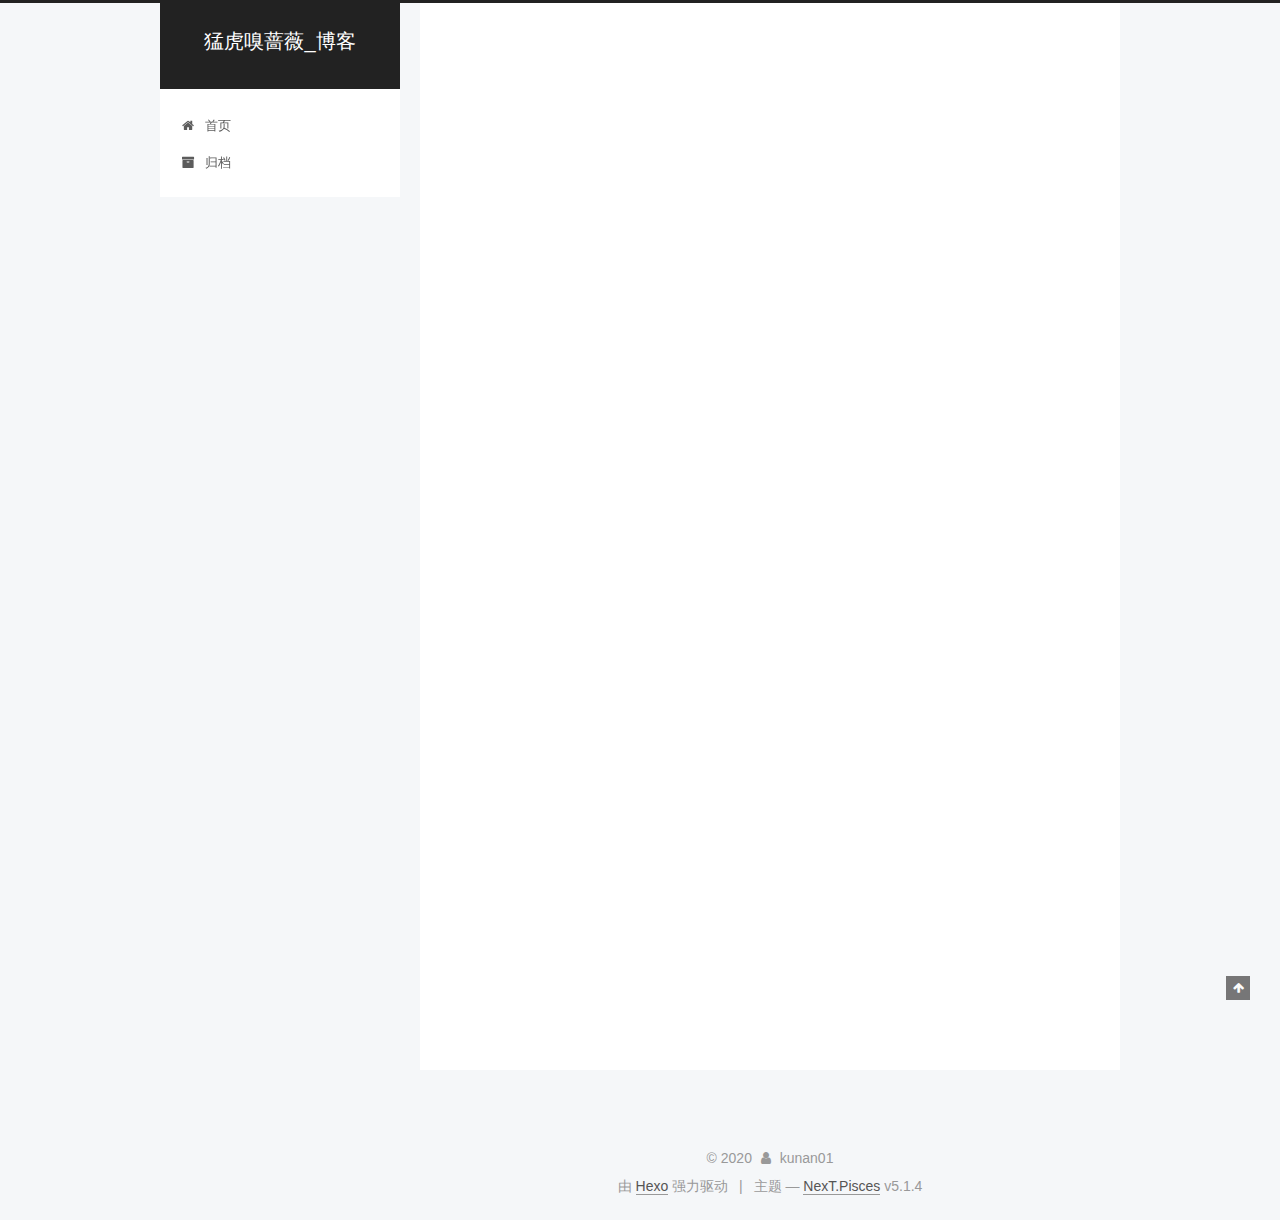
==== commit 273bb4f8: "Site updated: 2020-05-17 09:30:36" ====
--- a/index.html
+++ b/index.html
@@ -5,7 +5,7 @@
   
 
 
-<html class="theme-next muse use-motion" lang="en">
+<html class="theme-next pisces use-motion" lang="zh-Hans">
 <head>
   <meta charset="UTF-8"/>
 <meta http-equiv="X-UA-Compatible" content="IE=edge" />
@@ -76,7 +76,7 @@
   
 
 
-  <link rel="alternate" href="/atom.xml" title="Hexo" type="application/atom+xml" />
+  <link rel="alternate" href="/atom.xml" title="猛虎嗅蔷薇_博客" type="application/atom+xml" />
 
 
 
@@ -84,11 +84,10 @@
 
 
 <meta property="og:type" content="website">
-<meta property="og:title" content="Hexo">
+<meta property="og:title" content="猛虎嗅蔷薇_博客">
 <meta property="og:url" content="http://yoursite.com/index.html">
-<meta property="og:site_name" content="Hexo">
-<meta property="og:locale" content="en_US">
-<meta property="article:author" content="John Doe">
+<meta property="og:site_name" content="猛虎嗅蔷薇_博客">
+<meta property="article:author" content="kunan01">
 <meta name="twitter:card" content="summary">
 
 
@@ -97,7 +96,7 @@
   var NexT = window.NexT || {};
   var CONFIG = {
     root: '/',
-    scheme: 'Muse',
+    scheme: 'Pisces',
     version: '5.1.4',
     sidebar: {"position":"left","display":"post","offset":12,"b2t":false,"scrollpercent":false,"onmobile":false},
     fancybox: true,
@@ -105,7 +104,7 @@
     motion: {"enable":true,"async":false,"transition":{"post_block":"fadeIn","post_header":"slideDownIn","post_body":"slideDownIn","coll_header":"slideLeftIn","sidebar":"slideUpIn"}},
     duoshuo: {
       userId: '0',
-      author: 'Author'
+      author: '博主'
     },
     algolia: {
       applicationID: '',
@@ -125,7 +124,7 @@
 
 
 
-  <title>Hexo</title>
+  <title>猛虎嗅蔷薇_博客</title>
   
 
 
@@ -137,7 +136,7 @@
 
 <meta name="generator" content="Hexo 4.2.1"></head>
 
-<body itemscope itemtype="http://schema.org/WebPage" lang="en">
+<body itemscope itemtype="http://schema.org/WebPage" lang="zh-Hans">
 
   
   
@@ -156,7 +155,7 @@
     <div class="custom-logo-site-title">
       <a href="/"  class="brand" rel="start">
         <span class="logo-line-before"><i></i></span>
-        <span class="site-title">Hexo</span>
+        <span class="site-title">猛虎嗅蔷薇_博客</span>
         <span class="logo-line-after"><i></i></span>
       </a>
     </div>
@@ -186,7 +185,7 @@
             
               <i class="menu-item-icon fa fa-fw fa-home"></i> <br />
             
-            Home
+            首页
           </a>
         </li>
       
@@ -196,7 +195,7 @@
             
               <i class="menu-item-icon fa fa-fw fa-archive"></i> <br />
             
-            Archives
+            归档
           </a>
         </li>
       
@@ -236,13 +235,13 @@
     <link itemprop="mainEntityOfPage" href="http://yoursite.com/2020/05/16/hello-world/">
 
     <span hidden itemprop="author" itemscope itemtype="http://schema.org/Person">
-      <meta itemprop="name" content="John Doe">
+      <meta itemprop="name" content="kunan01">
       <meta itemprop="description" content="">
       <meta itemprop="image" content="/images/avatar.gif">
     </span>
 
     <span hidden itemprop="publisher" itemscope itemtype="http://schema.org/Organization">
-      <meta itemprop="name" content="Hexo">
+      <meta itemprop="name" content="猛虎嗅蔷薇_博客">
     </span>
 
     
@@ -262,9 +261,9 @@
                 <i class="fa fa-calendar-o"></i>
               </span>
               
-                <span class="post-meta-item-text">Posted on</span>
+                <span class="post-meta-item-text">发表于</span>
               
-              <time title="Post created" itemprop="dateCreated datePublished" datetime="2020-05-16T23:52:33+08:00">
+              <time title="创建于" itemprop="dateCreated datePublished" datetime="2020-05-16T23:52:33+08:00">
                 2020-05-16
               </time>
             
@@ -387,7 +386,7 @@
         <div class="site-overview">
           <div class="site-author motion-element" itemprop="author" itemscope itemtype="http://schema.org/Person">
             
-              <p class="site-author-name" itemprop="name">John Doe</p>
+              <p class="site-author-name" itemprop="name">kunan01</p>
               <p class="site-description motion-element" itemprop="description"></p>
           </div>
 
@@ -399,7 +398,7 @@
                 <a href="/archives/%20%7C%7C%20archive">
               
                   <span class="site-state-item-count">1</span>
-                  <span class="site-state-item-name">posts</span>
+                  <span class="site-state-item-name">日志</span>
                 </a>
               </div>
             
@@ -450,13 +449,13 @@
   <span class="with-love">
     <i class="fa fa-user"></i>
   </span>
-  <span class="author" itemprop="copyrightHolder">John Doe</span>
+  <span class="author" itemprop="copyrightHolder">kunan01</span>
 
   
 </div>
 
 
-  <div class="powered-by">Powered by <a class="theme-link" target="_blank" href="https://hexo.io">Hexo</a></div>
+  <div class="powered-by">由 <a class="theme-link" target="_blank" href="https://hexo.io">Hexo</a> 强力驱动</div>
 
 
 
@@ -464,7 +463,7 @@
 
 
 
-  <div class="theme-info">Theme &mdash; <a class="theme-link" target="_blank" href="https://github.com/iissnan/hexo-theme-next">NexT.Muse</a> v5.1.4</div>
+  <div class="theme-info">主题 &mdash; <a class="theme-link" target="_blank" href="https://github.com/iissnan/hexo-theme-next">NexT.Pisces</a> v5.1.4</div>
 
 
 
@@ -564,6 +563,13 @@
   
   
 
+
+  <script type="text/javascript" src="/js/src/affix.js?v=5.1.4"></script>
+
+  <script type="text/javascript" src="/js/src/schemes/pisces.js?v=5.1.4"></script>
+
+
+
   
 
   
--- a/css/main.css
+++ b/css/main.css
@@ -189,7 +189,7 @@
   font-size: 14px;
   line-height: 2;
   color: #555;
-  background: #fff;
+  background: #f5f7f9;
 }
 @media (max-width: 767px) {
   body {
@@ -653,8 +653,8 @@
 @media (min-width: 992px) {
   .full-image.full-image.full-image.full-image {
     max-width: none;
-    width: 110%;
-    margin: 25px -5%;
+    width: 118%;
+    margin: 0 -9%;
   }
 }
 .blockquote-center,
@@ -940,11 +940,11 @@
   display: inline-block;
   padding: 0 20px;
   font-size: 14px;
-  color: #fff;
-  background: #222;
-  border: 2px solid #222;
+  color: #555;
+  background: #fff;
+  border: 2px solid #555;
   text-decoration: none;
-  border-radius: 0;
+  border-radius: 2px;
   transition-property: background-color;
   transition-duration: 0.2s;
   transition-timing-function: ease-in-out;
@@ -953,8 +953,8 @@
 }
 .btn:hover {
   border-color: #222;
-  color: #222;
-  background: #fff;
+  color: #fff;
+  background: #222;
 }
 .btn +.btn {
   margin: 0 0 8px 8px;
@@ -1066,7 +1066,7 @@
   width: 24px;
   background: #222;
   font-size: 12px;
-  opacity: 1;
+  opacity: 0.6;
   color: #fff;
   cursor: pointer;
   text-align: center;
@@ -1087,7 +1087,7 @@
   }
 }
 .back-to-top.back-to-top-on {
-  bottom: 19px;
+  bottom: 30px;
 }
 .header {
   background: transparent;
@@ -1136,7 +1136,7 @@
 .site-subtitle {
   margin-top: 10px;
   font-size: 13px;
-  color: #999;
+  color: #ddd;
 }
 .use-motion .brand {
   opacity: 0;
@@ -1209,7 +1209,8 @@
   transition-timing-function: ease-in-out;
   transition-delay: 0s;
 }
-.menu .menu-item a:hover {
+.menu .menu-item a:hover,
+.menu-item-active a {
   border-bottom-color: #222;
 }
 .menu .menu-item .fa {
@@ -1738,20 +1739,20 @@
   display: block;
   margin: 0 auto;
   padding: 2px;
-  max-width: 96px;
+  max-width: 120px;
   height: auto;
-  border: 2px solid #333;
+  border: 1px solid #eee;
 }
 .site-author-name {
-  margin: 5px 0 0;
+  margin: 0;
   text-align: center;
-  color: #f5f5f5;
-  font-weight: normal;
+  color: #222;
+  font-weight: 600;
 }
 .site-description {
-  margin-top: 5px;
+  margin-top: 0;
   text-align: center;
-  font-size: 14px;
+  font-size: 13px;
   color: #999;
 }
 .site-state {
@@ -1763,7 +1764,7 @@
 .site-state-item {
   display: inline-block;
   padding: 0 15px;
-  border-left: 1px solid #333;
+  border-left: 1px solid #eee;
 }
 .site-state-item:first-child {
   border-left: none;
@@ -1776,11 +1777,11 @@
   text-align: center;
   color: inherit;
   font-weight: 600;
-  font-size: 18px;
+  font-size: 16px;
 }
 .site-state-item-name {
   font-size: 13px;
-  color: inherit;
+  color: #999;
 }
 .feed-link {
   margin-top: 20px;
@@ -1822,7 +1823,7 @@
   width: 4px;
   height: 4px;
   border-radius: 50%;
-  background: #2b7917;
+  background: #9014d9;
 }
 .links-of-blogroll {
   font-size: 13px;
@@ -1860,7 +1861,7 @@
   color: #555;
 }
 .sidebar-nav li:hover {
-  color: #f5f5f5;
+  color: #fc6423;
 }
 .page-post-detail .sidebar-nav-toc {
   padding: 0 5px;
@@ -1869,11 +1870,11 @@
   margin-left: 10px;
 }
 .sidebar-nav .sidebar-nav-active {
-  color: #87daff;
-  border-bottom-color: #87daff;
+  color: #fc6423;
+  border-bottom-color: #fc6423;
 }
 .sidebar-nav .sidebar-nav-active:hover {
-  color: #87daff;
+  color: #fc6423;
 }
 .sidebar-panel {
   display: none;
@@ -1906,12 +1907,12 @@
   transition-timing-function: ease-in-out;
   transition-delay: 0s;
   transition-property: all;
-  color: #999;
-  border-bottom-color: #555;
+  color: #666;
+  border-bottom-color: #ccc;
 }
 .post-toc ol a:hover {
-  color: #ccc;
-  border-bottom-color: #ccc;
+  color: #000;
+  border-bottom-color: #000;
 }
 .post-toc .nav-item {
   overflow: hidden;
@@ -1933,14 +1934,14 @@
   display: block;
 }
 .post-toc .nav .active > a {
-  color: #87daff;
-  border-bottom-color: #87daff;
+  color: #fc6423;
+  border-bottom-color: #fc6423;
 }
 .post-toc .nav .active-current > a {
-  color: #87daff;
+  color: #fc6423;
 }
 .post-toc .nav .active-current > a:hover {
-  color: #87daff;
+  color: #fc6423;
 }
 .footer {
   font-size: 14px;
@@ -2345,6 +2346,16 @@
   transform: translate(-50%, -50%);
   color: #ccc;
 }
+@media (min-width: 768px) and (max-width: 991px) {
+  .busuanzi-count {
+    width: auto;
+  }
+}
+@media (max-width: 767px) {
+  .busuanzi-count {
+    width: auto;
+  }
+}
 .site-uv,
 .site-pv,
 .page-pv {
@@ -2580,83 +2591,403 @@
   }
 }
 .page-post-detail .sidebar-toggle-line {
-  background: #87daff;
+  background: #fc6423;
 }
 .page-post-detail .comments {
   overflow: hidden;
 }
-@media (max-width: 767px) {
-  .header-inner,
-  .container .main-inner,
+.header {
+  position: relative;
+  margin: 0 auto;
+  width: 960px;
+}
+@media (min-width: 768px) and (max-width: 991px) {
+  .header {
+    width: auto;
+  }
+}
+@media (max-width: 767px) {
+  .header {
+    width: auto;
+  }
+}
+.header-inner {
+  position: absolute;
+  top: 0;
+  overflow: hidden;
+  padding: 0;
+  width: 240px;
+  background: #fff;
+  box-shadow: initial;
+  border-radius: initial;
+}
+@media (min-width: 1600px) {
+  .container .header-inner {
+    width: 240px;
+  }
+}
+@media (min-width: 768px) and (max-width: 991px) {
+  .header-inner {
+    position: relative;
+    width: auto;
+    border-radius: initial;
+  }
+}
+@media (max-width: 767px) {
+  .header-inner {
+    position: relative;
+    width: auto;
+    border-radius: initial;
+  }
+}
+.main:before,
+.main:after {
+  content: " ";
+  display: table;
+}
+.main:after {
+  clear: both;
+}
+@media (min-width: 768px) and (max-width: 991px) {
+  .main {
+    padding-bottom: 100px;
+  }
+}
+@media (max-width: 767px) {
+  .main {
+    padding-bottom: 100px;
+  }
+}
+.container .main-inner {
+  width: 960px;
+}
+@media (min-width: 768px) and (max-width: 991px) {
+  .container .main-inner {
+    width: auto;
+  }
+}
+@media (max-width: 767px) {
+  .container .main-inner {
+    width: auto;
+  }
+}
+.content-wrap {
+  float: right;
+  box-sizing: border-box;
+  padding: 40px;
+  width: 700px;
+  background: #fff;
+  min-height: 700px;
+  box-shadow: initial;
+  border-radius: initial;
+}
+@media (min-width: 768px) and (max-width: 991px) {
+  .content-wrap {
+    width: 100%;
+    padding: 20px;
+    border-radius: initial;
+  }
+}
+@media (max-width: 767px) {
+  .content-wrap {
+    width: 100%;
+    padding: 20px;
+    min-height: auto;
+    border-radius: initial;
+  }
+}
+.sidebar {
+  position: static;
+  float: left;
+  margin-top: 300px;
+  width: 240px;
+  background: #f5f7f9;
+  box-shadow: none;
+}
+@media (min-width: 768px) and (max-width: 991px) {
+  .sidebar {
+    display: none;
+  }
+}
+@media (max-width: 767px) {
+  .sidebar {
+    display: none;
+  }
+}
+.sidebar-toggle {
+  display: none;
+}
+.footer-inner {
+  width: 960px;
+  padding-left: 260px;
+}
+@media (min-width: 768px) and (max-width: 991px) {
   .footer-inner {
     width: auto;
-  }
-}
-embed {
-  display: block;
-  margin: 0px auto 25px auto;
-}
-.custom-logo .site-meta-headline {
-  text-align: center;
-}
-.custom-logo .brand {
+    padding-left: 0 !important;
+    padding-right: 0 !important;
+  }
+}
+@media (max-width: 767px) {
+  .footer-inner {
+    width: auto;
+    padding-left: 0 !important;
+    padding-right: 0 !important;
+  }
+}
+.sidebar-position-right .header-inner {
+  right: 0;
+}
+.sidebar-position-right .content-wrap {
+  float: left;
+}
+.sidebar-position-right .sidebar {
+  float: right;
+}
+.sidebar-position-right .footer-inner {
+  padding-left: 0;
+  padding-right: 260px;
+}
+.site-brand-wrapper {
+  position: relative;
+}
+.site-meta {
+  padding: 20px 0;
+  color: #fff;
+  background: #222;
+}
+@media (min-width: 768px) and (max-width: 991px) {
+  .site-meta {
+    box-shadow: 0 0 16px rgba(0,0,0,0.5);
+  }
+}
+@media (max-width: 767px) {
+  .site-meta {
+    box-shadow: 0 0 16px rgba(0,0,0,0.5);
+  }
+}
+.brand {
+  padding: 0;
   background: none;
 }
-.custom-logo .site-title {
-  margin: 10px auto 0;
-  font-size: 24px;
-  color: #222;
-}
-.custom-logo .site-title a {
-  border: none;
-}
-.custom-logo-image {
-  margin: 0 auto;
-  padding: 5px;
-  max-width: 150px;
-  background: #fff;
-}
-@media (max-width: 767px) {
-  .site-nav {
-    position: absolute;
-    left: 0;
-    top: 52px;
-    margin: 0;
-    width: 100%;
-    padding: 0;
-    background: #fff;
-    border-bottom: 1px solid #ddd;
-    z-index: 1030;
-  }
-}
-@media (max-width: 767px) {
-  .menu {
-    text-align: left;
-  }
-}
-@media (max-width: 767px) {
-  .menu .menu-item {
-    display: block;
-    margin: 0 10px;
-    vertical-align: top;
-  }
-}
-@media (max-width: 767px) {
-  .menu .menu-item br {
-    display: none;
-  }
-}
-@media (max-width: 767px) {
-  .menu .menu-item a {
-    padding: 5px 10px;
-  }
-}
-.menu .menu-item .fa {
-  margin-right: 0;
+.brand:hover {
+  color: #fff;
+}
+.site-subtitle {
+  margin: 10px 10px 0;
+  font-weight: initial;
 }
 .site-search form {
   display: none;
 }
+.site-nav {
+  border-top: none;
+}
+@media (min-width: 768px) and (max-width: 991px) {
+  .site-nav {
+    display: none !important;
+  }
+}
+@media (min-width: 768px) and (max-width: 991px) {
+  .site-nav-on {
+    display: block !important;
+  }
+}
+.menu .menu-item {
+  display: block;
+  margin: 0;
+}
+.menu .menu-item a {
+  position: relative;
+  box-sizing: border-box;
+  padding: 5px 20px;
+  text-align: left;
+  line-height: inherit;
+  transition-property: background-color;
+  transition-duration: 0.2s;
+  transition-timing-function: ease-in-out;
+  transition-delay: 0s;
+}
+.menu .menu-item a:hover,
+.menu-item-active a {
+  background: #f9f9f9;
+  border-bottom-color: #fff;
+}
+.menu .menu-item br {
+  display: none;
+}
+.menu-item-active a:after {
+  content: " ";
+  position: absolute;
+  top: 50%;
+  margin-top: -3px;
+  right: 15px;
+  width: 6px;
+  height: 6px;
+  border-radius: 50%;
+  background-color: #bbb;
+}
+.btn-bar {
+  background-color: #fff;
+}
+.site-nav-toggle {
+  left: 20px;
+  top: 50%;
+  -webkit-transform: translateY(-50%);
+  -webkit-transform: translateY(-50%);
+  -moz-transform: translateY(-50%);
+  -ms-transform: translateY(-50%);
+  -o-transform: translateY(-50%);
+  transform: translateY(-50%);
+}
+@media (min-width: 768px) and (max-width: 991px) {
+  .site-nav-toggle {
+    display: block;
+  }
+}
+.use-motion .sidebar .motion-element {
+  opacity: 1;
+}
+.sidebar {
+  margin-left: -100%;
+  right: auto;
+  bottom: auto;
+  -webkit-transform: none;
+}
+.sidebar-inner {
+  box-sizing: border-box;
+  width: 240px;
+  color: #555;
+  background: #fff;
+  box-shadow: initial;
+  border-radius: initial;
+  opacity: 0;
+}
+.sidebar-inner.affix {
+  position: fixed;
+  top: 12px;
+}
+.sidebar-inner.affix-bottom {
+  position: absolute;
+}
+.site-overview {
+  text-align: left;
+}
+.site-author:before,
+.site-author:after {
+  content: " ";
+  display: table;
+}
+.site-author:after {
+  clear: both;
+}
+.sidebar a {
+  color: #555;
+}
+.sidebar a:hover {
+  color: #222;
+}
+.site-state-item {
+  padding: 0 10px;
+}
+.links-of-author-item a:before {
+  display: none;
+}
+.links-of-author-item a {
+  border-bottom: none;
+  text-decoration: underline;
+}
+.feed-link {
+  border-top: 1px dotted #ccc;
+  border-bottom: 1px dotted #ccc;
+  text-align: center;
+}
+.feed-link a {
+  display: block;
+  color: #fc6423;
+  border: none;
+}
+.feed-link a:hover {
+  background: none;
+  color: #e34603;
+}
+.feed-link a:hover i {
+  color: #e34603;
+}
+.links-of-author {
+  display: flex;
+  flex-wrap: wrap;
+  justify-content: center;
+}
+.links-of-author-item {
+  margin: 5px 0 0;
+  width: 50%;
+}
+.links-of-author-item a {
+  max-width: 216px;
+  box-sizing: border-box;
+  display: inline-block;
+  margin-right: 0;
+  margin-bottom: 0;
+  padding: 0 5px;
+  overflow: hidden;
+  white-space: nowrap;
+  text-overflow: ellipsis;
+}
+.links-of-author-item a {
+  display: block;
+  text-decoration: none;
+}
+.links-of-author-item a:hover {
+  border-radius: 4px;
+  background: #eee;
+}
+.links-of-author-item .fa {
+  margin-right: 2px;
+  font-size: 16px;
+}
+.links-of-author-item .fa-globe {
+  font-size: 15px;
+}
+.links-of-blogroll {
+  text-align: center;
+  margin-top: 20px;
+  padding: 3px 0 0;
+  border-top: 1px dotted #ccc;
+}
+.links-of-blogroll-title {
+  margin-top: 0;
+}
+.links-of-blogroll-item {
+  padding: 0;
+}
+.links-of-blogroll-inline:before,
+.links-of-blogroll-inline:after {
+  content: " ";
+  display: table;
+}
+.links-of-blogroll-inline:after {
+  clear: both;
+}
 .links-of-blogroll-inline .links-of-blogroll-item {
-  display: inline-block;
-}
+  margin: 5px 0 0;
+  width: 50%;
+  display: inline-block;
+  width: unset;
+}
+.links-of-blogroll-inline .links-of-blogroll-item a {
+  max-width: 216px;
+  box-sizing: border-box;
+  display: inline-block;
+  margin-right: 0;
+  margin-bottom: 0;
+  padding: 0 5px;
+  overflow: hidden;
+  white-space: nowrap;
+  text-overflow: ellipsis;
+}
+@media (max-width: 767px) {
+  .post-body {
+    text-align: justify;
+  }
+}
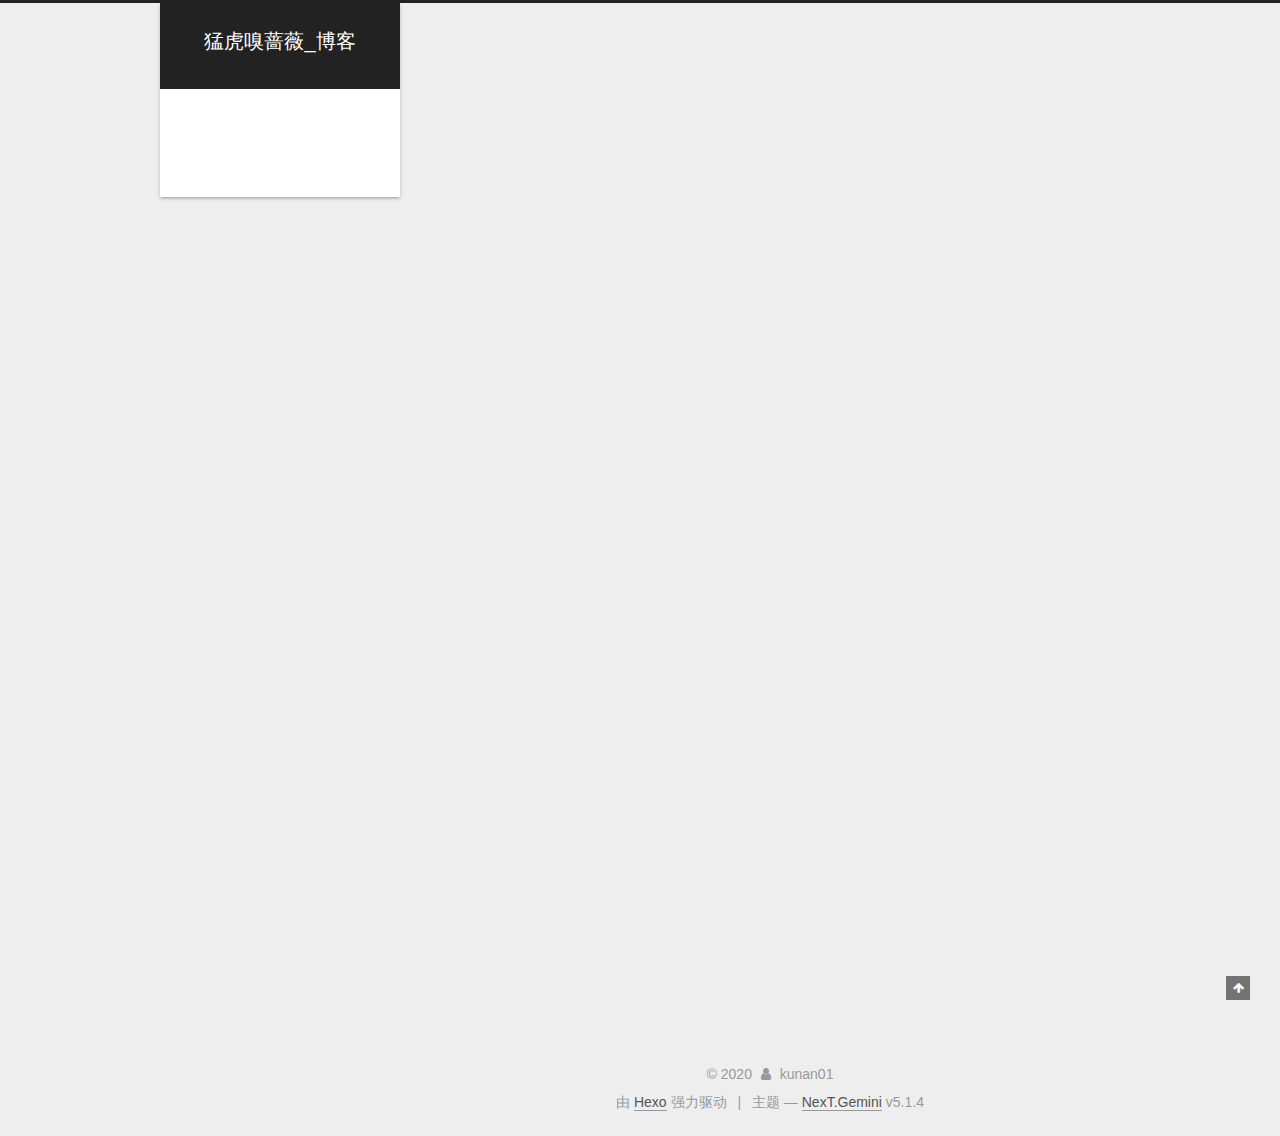
==== commit 0dc88d73: "Site updated: 2020-05-17 09:35:47" ====
--- a/index.html
+++ b/index.html
@@ -5,7 +5,7 @@
   
 
 
-<html class="theme-next pisces use-motion" lang="zh-Hans">
+<html class="theme-next gemini use-motion" lang="zh-Hans">
 <head>
   <meta charset="UTF-8"/>
 <meta http-equiv="X-UA-Compatible" content="IE=edge" />
@@ -96,7 +96,7 @@
   var NexT = window.NexT || {};
   var CONFIG = {
     root: '/',
-    scheme: 'Pisces',
+    scheme: 'Gemini',
     version: '5.1.4',
     sidebar: {"position":"left","display":"post","offset":12,"b2t":false,"scrollpercent":false,"onmobile":false},
     fancybox: true,
@@ -463,7 +463,7 @@
 
 
 
-  <div class="theme-info">主题 &mdash; <a class="theme-link" target="_blank" href="https://github.com/iissnan/hexo-theme-next">NexT.Pisces</a> v5.1.4</div>
+  <div class="theme-info">主题 &mdash; <a class="theme-link" target="_blank" href="https://github.com/iissnan/hexo-theme-next">NexT.Gemini</a> v5.1.4</div>
 
 
 
--- a/css/main.css
+++ b/css/main.css
@@ -189,7 +189,7 @@
   font-size: 14px;
   line-height: 2;
   color: #555;
-  background: #f5f7f9;
+  background: #eee;
 }
 @media (max-width: 767px) {
   body {
@@ -445,7 +445,7 @@
 .header-inner {
   margin: 0 auto;
   padding: 100px 0 70px;
-  width: 700px;
+  width: calc(100% - 252px);
 }
 @media (min-width: 1600px) {
   .container .header-inner {
@@ -457,7 +457,7 @@
 }
 .main-inner {
   margin: 0 auto;
-  width: 700px;
+  width: calc(100% - 252px);
 }
 @media (min-width: 1600px) {
   .container .main-inner {
@@ -474,7 +474,7 @@
 .footer-inner {
   box-sizing: border-box;
   margin: 20px auto;
-  width: 700px;
+  width: calc(100% - 252px);
 }
 @media (min-width: 1600px) {
   .container .footer-inner {
@@ -1823,7 +1823,7 @@
   width: 4px;
   height: 4px;
   border-radius: 50%;
-  background: #9014d9;
+  background: #fff;
 }
 .links-of-blogroll {
   font-size: 13px;
@@ -2346,16 +2346,6 @@
   transform: translate(-50%, -50%);
   color: #ccc;
 }
-@media (min-width: 768px) and (max-width: 991px) {
-  .busuanzi-count {
-    width: auto;
-  }
-}
-@media (max-width: 767px) {
-  .busuanzi-count {
-    width: auto;
-  }
-}
 .site-uv,
 .site-pv,
 .page-pv {
@@ -2599,7 +2589,7 @@
 .header {
   position: relative;
   margin: 0 auto;
-  width: 960px;
+  width: 75%;
 }
 @media (min-width: 768px) and (max-width: 991px) {
   .header {
@@ -2618,7 +2608,7 @@
   padding: 0;
   width: 240px;
   background: #fff;
-  box-shadow: initial;
+  box-shadow: 0 2px 2px 0 rgba(0,0,0,0.12), 0 3px 1px -2px rgba(0,0,0,0.06), 0 1px 5px 0 rgba(0,0,0,0.12);
   border-radius: initial;
 }
 @media (min-width: 1600px) {
@@ -2659,7 +2649,7 @@
   }
 }
 .container .main-inner {
-  width: 960px;
+  width: 75%;
 }
 @media (min-width: 768px) and (max-width: 991px) {
   .container .main-inner {
@@ -2675,10 +2665,10 @@
   float: right;
   box-sizing: border-box;
   padding: 40px;
-  width: 700px;
+  width: calc(100% - 252px);
   background: #fff;
   min-height: 700px;
-  box-shadow: initial;
+  box-shadow: 0 2px 2px 0 rgba(0,0,0,0.12), 0 3px 1px -2px rgba(0,0,0,0.06), 0 1px 5px 0 rgba(0,0,0,0.12);
   border-radius: initial;
 }
 @media (min-width: 768px) and (max-width: 991px) {
@@ -2701,7 +2691,7 @@
   float: left;
   margin-top: 300px;
   width: 240px;
-  background: #f5f7f9;
+  background: #eee;
   box-shadow: none;
 }
 @media (min-width: 768px) and (max-width: 991px) {
@@ -2718,7 +2708,7 @@
   display: none;
 }
 .footer-inner {
-  width: 960px;
+  width: 75%;
   padding-left: 260px;
 }
 @media (min-width: 768px) and (max-width: 991px) {
@@ -2859,7 +2849,7 @@
   width: 240px;
   color: #555;
   background: #fff;
-  box-shadow: initial;
+  box-shadow: 0 2px 2px 0 rgba(0,0,0,0.12), 0 3px 1px -2px rgba(0,0,0,0.06), 0 1px 5px 0 rgba(0,0,0,0.12), 0 -1px 0.5px 0 rgba(0,0,0,0.09);
   border-radius: initial;
   opacity: 0;
 }
@@ -2986,8 +2976,148 @@
   white-space: nowrap;
   text-overflow: ellipsis;
 }
-@media (max-width: 767px) {
-  .post-body {
-    text-align: justify;
-  }
-}
+.content-wrap {
+  padding: initial;
+  background: initial;
+  box-shadow: initial;
+  border-radius: initial;
+}
+.post-block {
+  padding: 40px;
+  background: #fff;
+  box-shadow: 0 2px 2px 0 rgba(0,0,0,0.12), 0 3px 1px -2px rgba(0,0,0,0.06), 0 1px 5px 0 rgba(0,0,0,0.12);
+  border-radius: initial;
+}
+#posts > article + article .post-block {
+  margin-top: 12px;
+  box-shadow: 0 2px 2px 0 rgba(0,0,0,0.12), 0 3px 1px -2px rgba(0,0,0,0.06), 0 1px 5px 0 rgba(0,0,0,0.12), 0 -1px 0.5px 0 rgba(0,0,0,0.09);
+  border-radius: initial;
+}
+.comments {
+  padding: 40px;
+  margin: initial;
+  margin-top: 12px;
+  background: #fff;
+  box-shadow: 0 2px 2px 0 rgba(0,0,0,0.12), 0 3px 1px -2px rgba(0,0,0,0.06), 0 1px 5px 0 rgba(0,0,0,0.12), 0 -1px 0.5px 0 rgba(0,0,0,0.09);
+  border-radius: initial;
+}
+.posts-expand {
+  padding-top: initial;
+}
+.post-nav-divider {
+  width: 4%;
+}
+.post-nav-item {
+  width: 48%;
+}
+.post-eof,
+.post-spread {
+  display: none !important;
+}
+.pagination {
+  margin: 12px 0 0;
+  border-top: initial;
+  background: #fff;
+  box-shadow: 0 2px 2px 0 rgba(0,0,0,0.12), 0 3px 1px -2px rgba(0,0,0,0.06), 0 1px 5px 0 rgba(0,0,0,0.12), 0 -1px 0.5px 0 rgba(0,0,0,0.09);
+  border-radius: initial;
+  padding: 10px 0 10px;
+}
+.pagination .prev,
+.pagination .next,
+.pagination .page-number {
+  margin-bottom: initial;
+  top: initial;
+}
+.main {
+  padding-bottom: initial;
+}
+.footer {
+  bottom: auto;
+}
+.post-header h1,
+.post-header h2 {
+  margin: initial;
+}
+.posts-expand .post-title-link {
+  line-height: inherit;
+}
+.posts-expand .post-title {
+  font-size: 1.7em;
+}
+.post-body h1 {
+  font-size: 1.6em;
+  border-bottom: 1px solid #eee;
+}
+.post-body h2 {
+  font-size: 1.45em;
+  border-bottom: 1px solid #eee;
+}
+.post-body h3 {
+  font-size: 1.3em;
+  border-bottom: 1px dotted #eee;
+}
+.post-body h4 {
+  font-size: 1.2em;
+}
+.post-body h5 {
+  font-size: 1.07em;
+}
+.post-body h6 {
+  font-size: 1.03em;
+}
+@media (min-width: 768px) and (max-width: 991px) {
+  .content-wrap {
+    padding: 10px;
+  }
+  .posts-expand {
+    margin: initial;
+  }
+  .posts-expand .post-button {
+    margin-top: 20px;
+  }
+  .post-block {
+    padding: 20px;
+    box-shadow: 0 2px 2px 0 rgba(0,0,0,0.12), 0 3px 1px -2px rgba(0,0,0,0.06), 0 1px 5px 0 rgba(0,0,0,0.12), 0 -1px 0.5px 0 rgba(0,0,0,0.09);
+    border-radius: initial;
+  }
+  #posts > article + article .post-block {
+    margin-top: 10px;
+  }
+  .comments {
+    margin-top: 10px;
+    padding: 10px 20px;
+  }
+  .pagination {
+    margin: 10px 0 0;
+  }
+}
+@media (max-width: 767px) {
+  .content-wrap {
+    padding: 8px;
+  }
+  .posts-expand {
+    margin: initial;
+  }
+  .posts-expand .post-button {
+    margin-top: 12px;
+  }
+  .posts-expand img {
+    padding: initial !important;
+  }
+  .post-block {
+    padding: 12px;
+    min-height: auto;
+    box-shadow: 0 2px 2px 0 rgba(0,0,0,0.12), 0 3px 1px -2px rgba(0,0,0,0.06), 0 1px 5px 0 rgba(0,0,0,0.12), 0 -1px 0.5px 0 rgba(0,0,0,0.09);
+    border-radius: initial;
+  }
+  #posts > article + article .post-block {
+    margin-top: 8px;
+  }
+  .comments {
+    margin-top: 8px;
+    padding: 0 12px;
+  }
+  .pagination {
+    margin: 8px 0 0;
+  }
+}
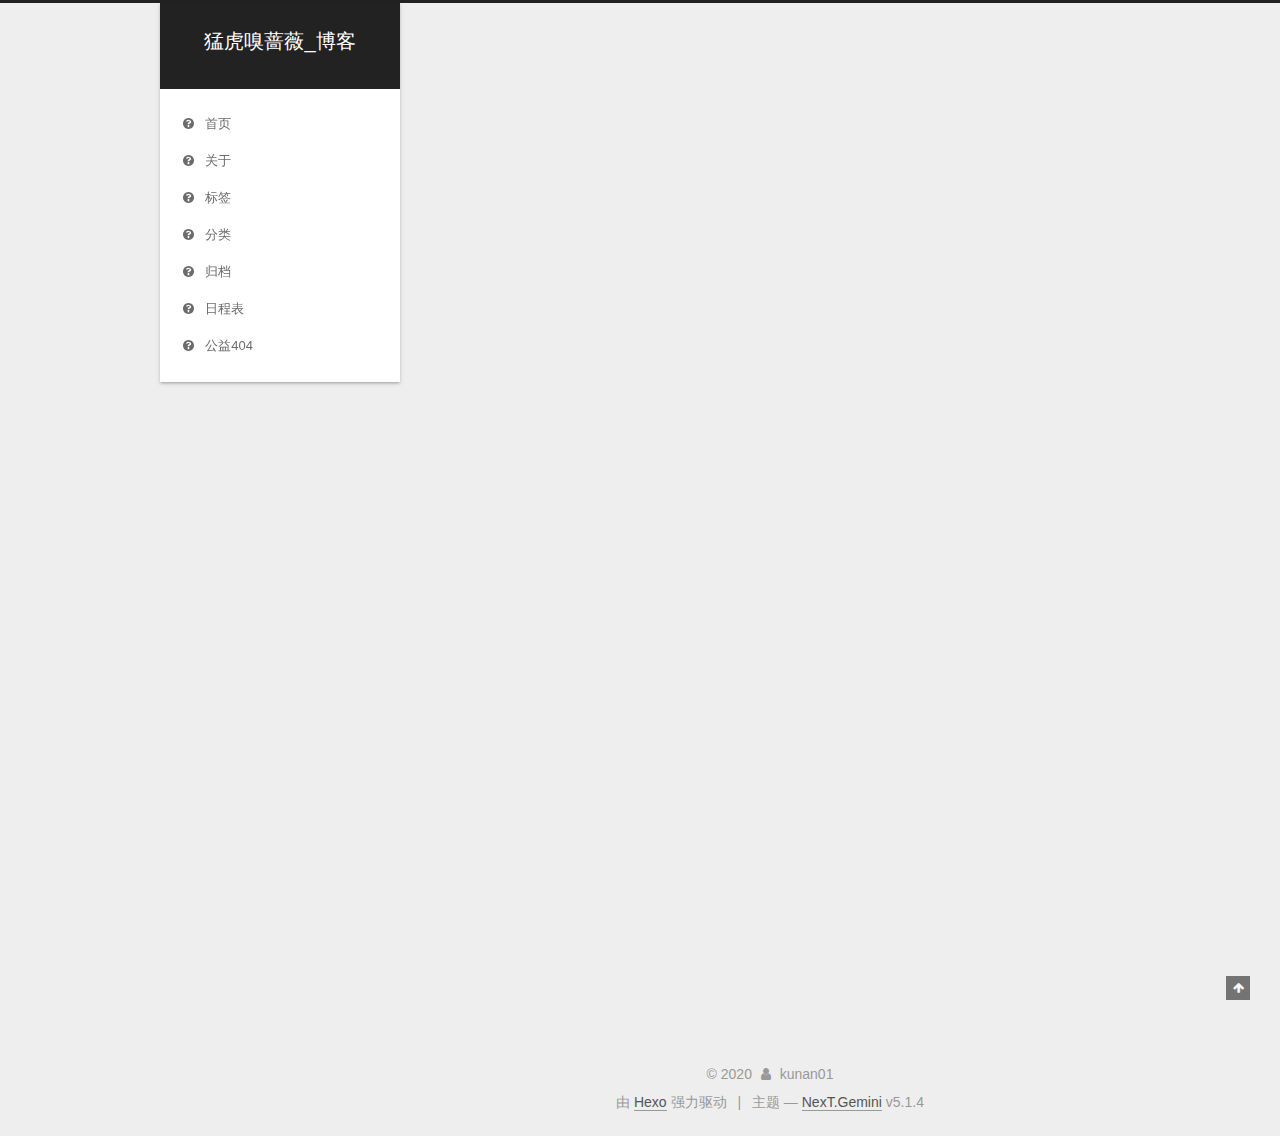
==== commit 5fbb3c2b: "Site updated: 2020-05-17 09:42:42" ====
--- a/index.html
+++ b/index.html
@@ -181,21 +181,71 @@
       
         
         <li class="menu-item menu-item-home">
-          <a href="/%20" rel="section">
-            
-              <i class="menu-item-icon fa fa-fw fa-home"></i> <br />
+          <a href="/%E9%A6%96%E9%A1%B5" rel="section">
+            
+              <i class="menu-item-icon fa fa-fw fa-question-circle"></i> <br />
             
             首页
           </a>
         </li>
       
         
+        <li class="menu-item menu-item-about">
+          <a href="/%E5%85%B3%E4%BA%8E" rel="section">
+            
+              <i class="menu-item-icon fa fa-fw fa-question-circle"></i> <br />
+            
+            关于
+          </a>
+        </li>
+      
+        
+        <li class="menu-item menu-item-tags">
+          <a href="/%E6%A0%87%E7%AD%BE" rel="section">
+            
+              <i class="menu-item-icon fa fa-fw fa-question-circle"></i> <br />
+            
+            标签
+          </a>
+        </li>
+      
+        
+        <li class="menu-item menu-item-categories">
+          <a href="/%E5%88%86%E7%B1%BB" rel="section">
+            
+              <i class="menu-item-icon fa fa-fw fa-question-circle"></i> <br />
+            
+            分类
+          </a>
+        </li>
+      
+        
         <li class="menu-item menu-item-archives">
-          <a href="/archives/%20" rel="section">
-            
-              <i class="menu-item-icon fa fa-fw fa-archive"></i> <br />
+          <a href="/%E5%BD%92%E6%A1%A3" rel="section">
+            
+              <i class="menu-item-icon fa fa-fw fa-question-circle"></i> <br />
             
             归档
+          </a>
+        </li>
+      
+        
+        <li class="menu-item menu-item-schedule">
+          <a href="/%E6%97%A5%E5%8E%86" rel="section">
+            
+              <i class="menu-item-icon fa fa-fw fa-question-circle"></i> <br />
+            
+            日程表
+          </a>
+        </li>
+      
+        
+        <li class="menu-item menu-item-commonweal">
+          <a href="/" rel="section">
+            
+              <i class="menu-item-icon fa fa-fw fa-question-circle"></i> <br />
+            
+            公益404
           </a>
         </li>
       
@@ -395,7 +445,7 @@
             
               <div class="site-state-item site-state-posts">
               
-                <a href="/archives/%20%7C%7C%20archive">
+                <a href="/%E5%BD%92%E6%A1%A3">
               
                   <span class="site-state-item-count">1</span>
                   <span class="site-state-item-name">日志</span>
--- a/css/main.css
+++ b/css/main.css
@@ -1823,7 +1823,7 @@
   width: 4px;
   height: 4px;
   border-radius: 50%;
-  background: #fff;
+  background: #526541;
 }
 .links-of-blogroll {
   font-size: 13px;
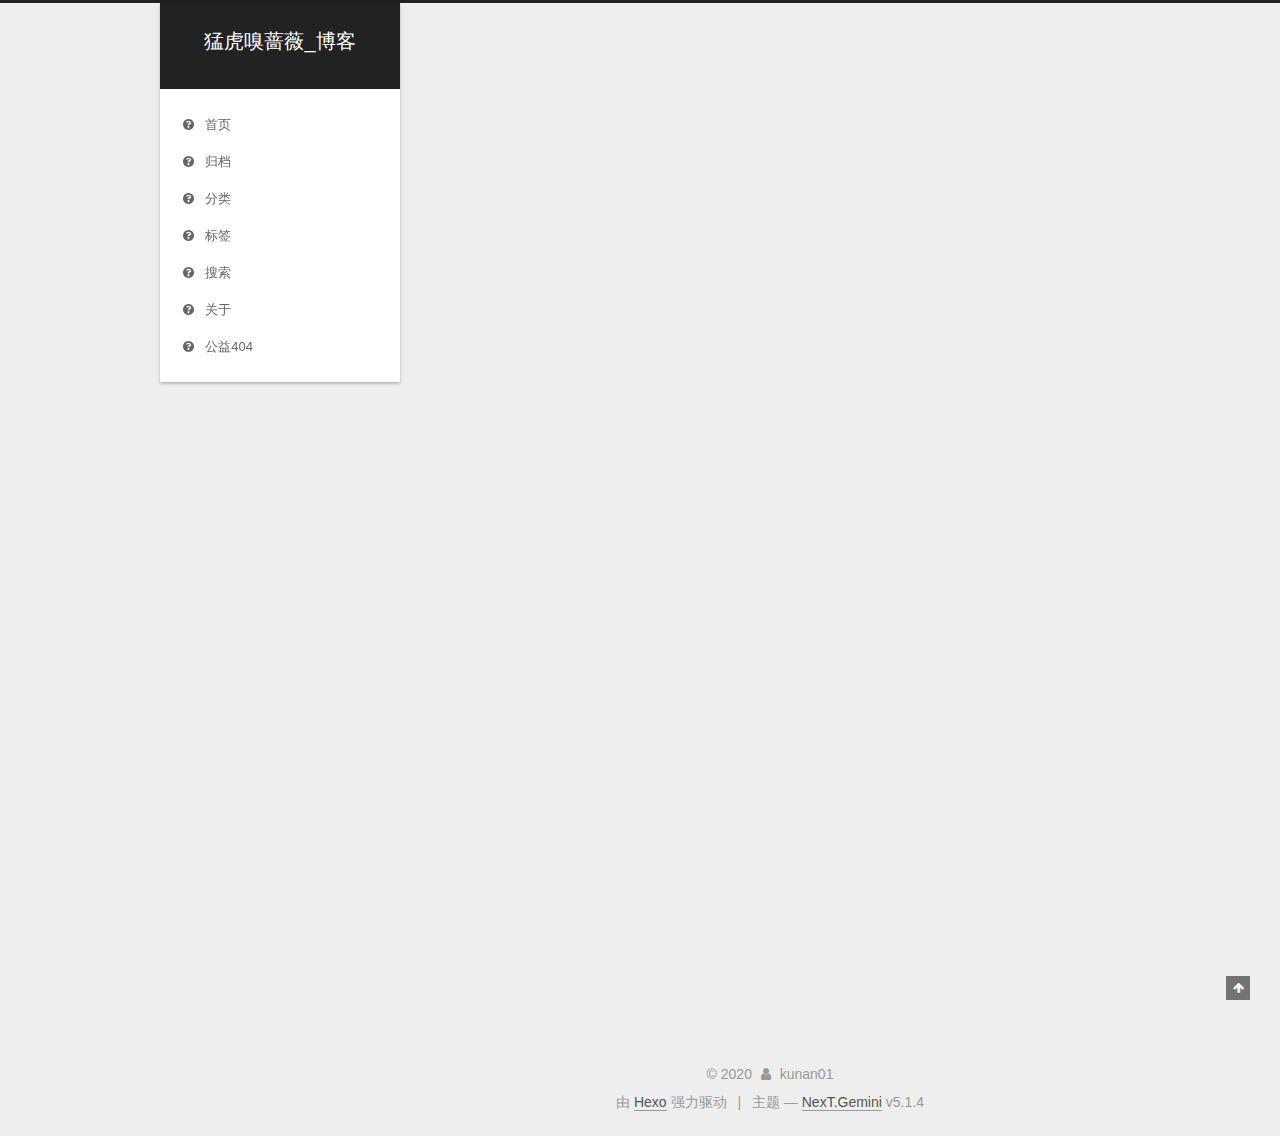
==== commit 296b48b5: "Site updated: 2020-05-17 09:46:23" ====
--- a/index.html
+++ b/index.html
@@ -190,12 +190,22 @@
         </li>
       
         
-        <li class="menu-item menu-item-about">
-          <a href="/%E5%85%B3%E4%BA%8E" rel="section">
+        <li class="menu-item menu-item-archives">
+          <a href="/%E5%BD%92%E6%A1%A3" rel="section">
             
               <i class="menu-item-icon fa fa-fw fa-question-circle"></i> <br />
             
-            关于
+            归档
+          </a>
+        </li>
+      
+        
+        <li class="menu-item menu-item-categories">
+          <a href="/%E5%88%86%E7%B1%BB" rel="section">
+            
+              <i class="menu-item-icon fa fa-fw fa-question-circle"></i> <br />
+            
+            分类
           </a>
         </li>
       
@@ -210,32 +220,22 @@
         </li>
       
         
-        <li class="menu-item menu-item-categories">
-          <a href="/%E5%88%86%E7%B1%BB" rel="section">
+        <li class="menu-item menu-item-search">
+          <a href="/%E6%90%9C%E7%B4%A2" rel="section">
             
               <i class="menu-item-icon fa fa-fw fa-question-circle"></i> <br />
             
-            分类
+            搜索
           </a>
         </li>
       
         
-        <li class="menu-item menu-item-archives">
-          <a href="/%E5%BD%92%E6%A1%A3" rel="section">
+        <li class="menu-item menu-item-about">
+          <a href="/%E5%85%B3%E4%BA%8E" rel="section">
             
               <i class="menu-item-icon fa fa-fw fa-question-circle"></i> <br />
             
-            归档
-          </a>
-        </li>
-      
-        
-        <li class="menu-item menu-item-schedule">
-          <a href="/%E6%97%A5%E5%8E%86" rel="section">
-            
-              <i class="menu-item-icon fa fa-fw fa-question-circle"></i> <br />
-            
-            日程表
+            关于
           </a>
         </li>
       
--- a/css/main.css
+++ b/css/main.css
@@ -1823,7 +1823,7 @@
   width: 4px;
   height: 4px;
   border-radius: 50%;
-  background: #526541;
+  background: #e5ffff;
 }
 .links-of-blogroll {
   font-size: 13px;
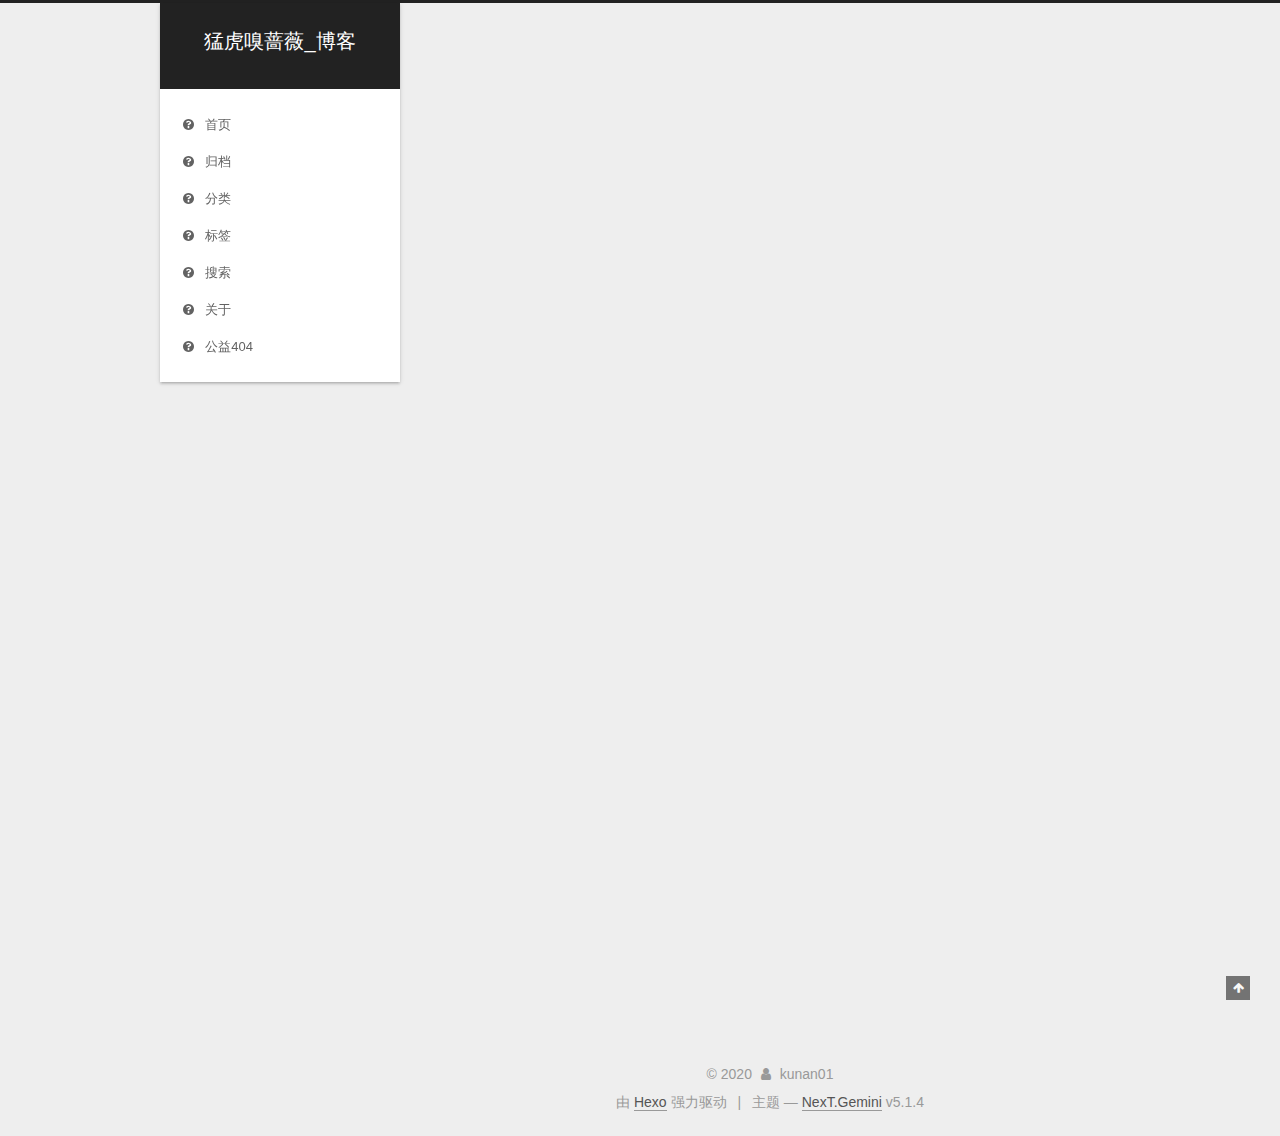
==== commit 92835fbb: "Site updated: 2020-05-17 10:01:29" ====
--- a/index.html
+++ b/index.html
@@ -83,10 +83,12 @@
 
 
 
+<meta name="description" content="心如猛虎,细嗅蔷薇。">
 <meta property="og:type" content="website">
 <meta property="og:title" content="猛虎嗅蔷薇_博客">
 <meta property="og:url" content="http://yoursite.com/index.html">
 <meta property="og:site_name" content="猛虎嗅蔷薇_博客">
+<meta property="og:description" content="心如猛虎,细嗅蔷薇。">
 <meta property="article:author" content="kunan01">
 <meta name="twitter:card" content="summary">
 
@@ -287,7 +289,7 @@
     <span hidden itemprop="author" itemscope itemtype="http://schema.org/Person">
       <meta itemprop="name" content="kunan01">
       <meta itemprop="description" content="">
-      <meta itemprop="image" content="/images/avatar.gif">
+      <meta itemprop="image" content="/uploads/wd.jpg">
     </span>
 
     <span hidden itemprop="publisher" itemscope itemtype="http://schema.org/Organization">
@@ -436,8 +438,12 @@
         <div class="site-overview">
           <div class="site-author motion-element" itemprop="author" itemscope itemtype="http://schema.org/Person">
             
+              <img class="site-author-image" itemprop="image"
+                src="/uploads/wd.jpg"
+                alt="kunan01" />
+            
               <p class="site-author-name" itemprop="name">kunan01</p>
-              <p class="site-description motion-element" itemprop="description"></p>
+              <p class="site-description motion-element" itemprop="description">心如猛虎,细嗅蔷薇。</p>
           </div>
 
           <nav class="site-state motion-element">
--- a/css/main.css
+++ b/css/main.css
@@ -1823,7 +1823,7 @@
   width: 4px;
   height: 4px;
   border-radius: 50%;
-  background: #e5ffff;
+  background: #1f9d21;
 }
 .links-of-blogroll {
   font-size: 13px;
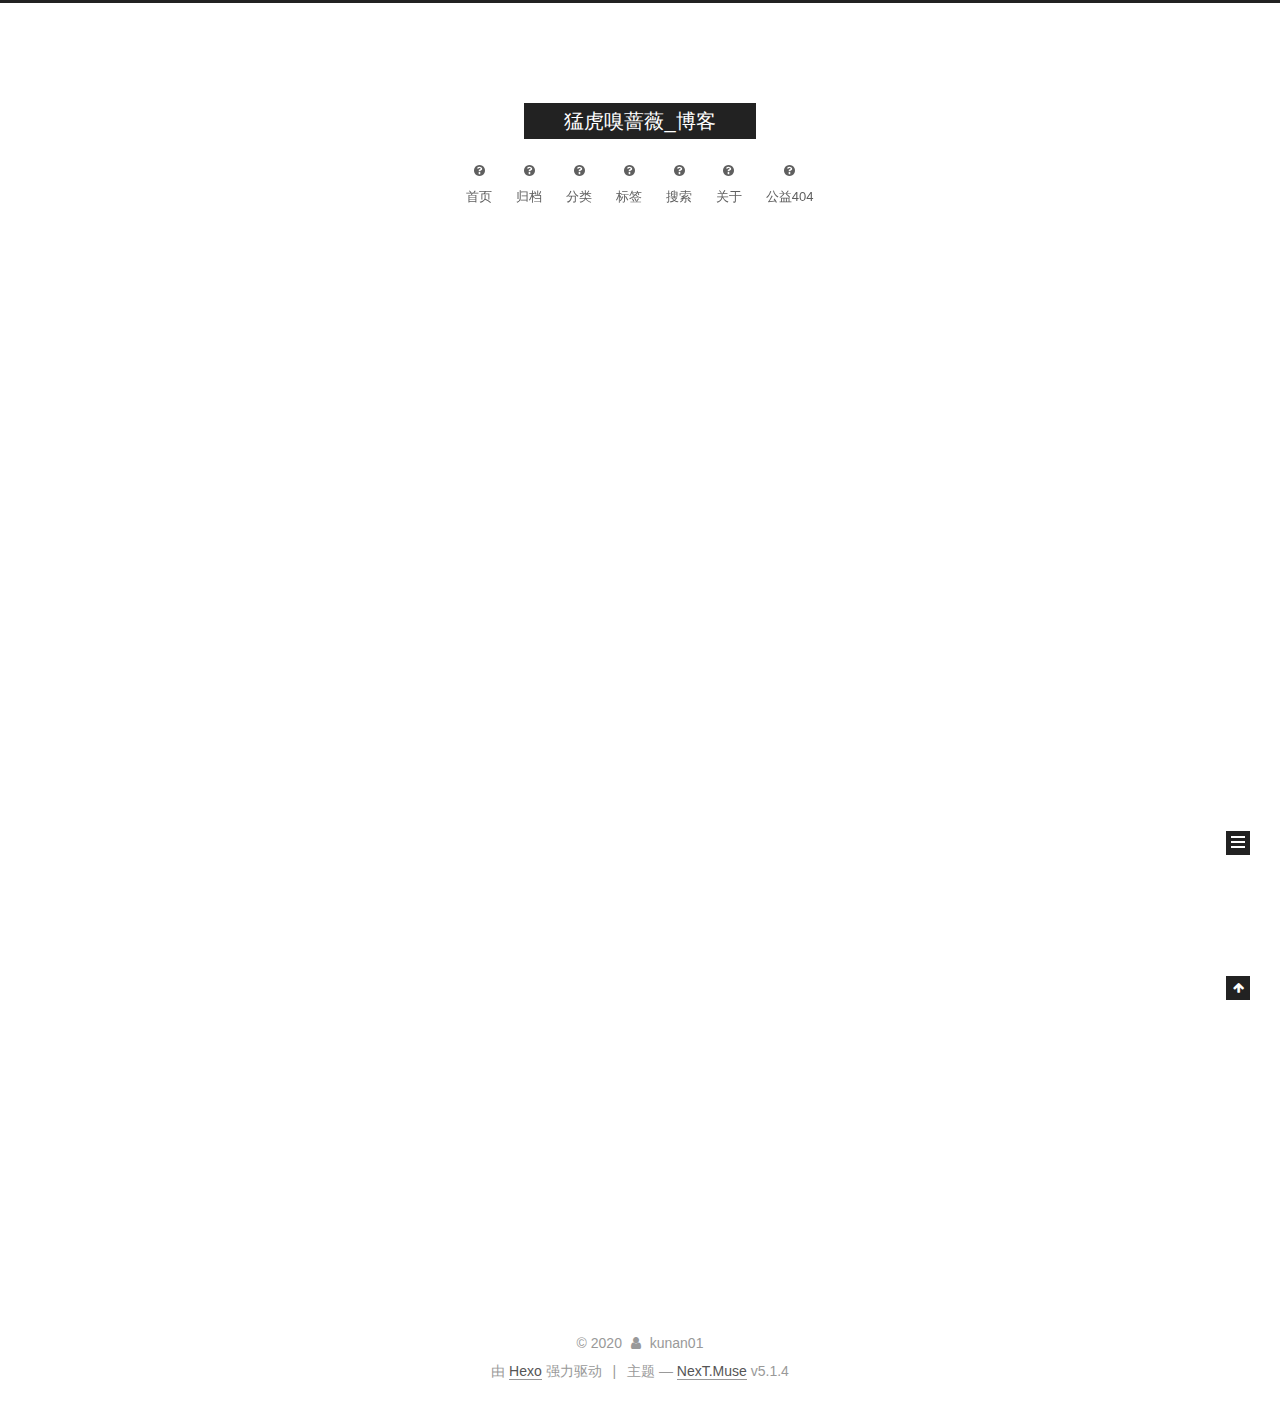
==== commit 344dff61: "Site updated: 2020-05-17 10:04:48" ====
--- a/index.html
+++ b/index.html
@@ -5,7 +5,7 @@
   
 
 
-<html class="theme-next gemini use-motion" lang="zh-Hans">
+<html class="theme-next muse use-motion" lang="zh-Hans">
 <head>
   <meta charset="UTF-8"/>
 <meta http-equiv="X-UA-Compatible" content="IE=edge" />
@@ -98,7 +98,7 @@
   var NexT = window.NexT || {};
   var CONFIG = {
     root: '/',
-    scheme: 'Gemini',
+    scheme: 'Muse',
     version: '5.1.4',
     sidebar: {"position":"left","display":"post","offset":12,"b2t":false,"scrollpercent":false,"onmobile":false},
     fancybox: true,
@@ -519,7 +519,7 @@
 
 
 
-  <div class="theme-info">主题 &mdash; <a class="theme-link" target="_blank" href="https://github.com/iissnan/hexo-theme-next">NexT.Gemini</a> v5.1.4</div>
+  <div class="theme-info">主题 &mdash; <a class="theme-link" target="_blank" href="https://github.com/iissnan/hexo-theme-next">NexT.Muse</a> v5.1.4</div>
 
 
 
@@ -619,13 +619,6 @@
   
   
 
-
-  <script type="text/javascript" src="/js/src/affix.js?v=5.1.4"></script>
-
-  <script type="text/javascript" src="/js/src/schemes/pisces.js?v=5.1.4"></script>
-
-
-
   
 
   
--- a/css/main.css
+++ b/css/main.css
@@ -189,7 +189,7 @@
   font-size: 14px;
   line-height: 2;
   color: #555;
-  background: #eee;
+  background: #fff;
 }
 @media (max-width: 767px) {
   body {
@@ -445,7 +445,7 @@
 .header-inner {
   margin: 0 auto;
   padding: 100px 0 70px;
-  width: calc(100% - 252px);
+  width: 700px;
 }
 @media (min-width: 1600px) {
   .container .header-inner {
@@ -457,7 +457,7 @@
 }
 .main-inner {
   margin: 0 auto;
-  width: calc(100% - 252px);
+  width: 700px;
 }
 @media (min-width: 1600px) {
   .container .main-inner {
@@ -474,7 +474,7 @@
 .footer-inner {
   box-sizing: border-box;
   margin: 20px auto;
-  width: calc(100% - 252px);
+  width: 700px;
 }
 @media (min-width: 1600px) {
   .container .footer-inner {
@@ -653,8 +653,8 @@
 @media (min-width: 992px) {
   .full-image.full-image.full-image.full-image {
     max-width: none;
-    width: 118%;
-    margin: 0 -9%;
+    width: 110%;
+    margin: 25px -5%;
   }
 }
 .blockquote-center,
@@ -940,11 +940,11 @@
   display: inline-block;
   padding: 0 20px;
   font-size: 14px;
-  color: #555;
-  background: #fff;
-  border: 2px solid #555;
+  color: #fff;
+  background: #222;
+  border: 2px solid #222;
   text-decoration: none;
-  border-radius: 2px;
+  border-radius: 0;
   transition-property: background-color;
   transition-duration: 0.2s;
   transition-timing-function: ease-in-out;
@@ -953,8 +953,8 @@
 }
 .btn:hover {
   border-color: #222;
-  color: #fff;
-  background: #222;
+  color: #222;
+  background: #fff;
 }
 .btn +.btn {
   margin: 0 0 8px 8px;
@@ -1066,7 +1066,7 @@
   width: 24px;
   background: #222;
   font-size: 12px;
-  opacity: 0.6;
+  opacity: 1;
   color: #fff;
   cursor: pointer;
   text-align: center;
@@ -1087,7 +1087,7 @@
   }
 }
 .back-to-top.back-to-top-on {
-  bottom: 30px;
+  bottom: 19px;
 }
 .header {
   background: transparent;
@@ -1136,7 +1136,7 @@
 .site-subtitle {
   margin-top: 10px;
   font-size: 13px;
-  color: #ddd;
+  color: #999;
 }
 .use-motion .brand {
   opacity: 0;
@@ -1209,8 +1209,7 @@
   transition-timing-function: ease-in-out;
   transition-delay: 0s;
 }
-.menu .menu-item a:hover,
-.menu-item-active a {
+.menu .menu-item a:hover {
   border-bottom-color: #222;
 }
 .menu .menu-item .fa {
@@ -1739,20 +1738,20 @@
   display: block;
   margin: 0 auto;
   padding: 2px;
-  max-width: 120px;
+  max-width: 96px;
   height: auto;
-  border: 1px solid #eee;
+  border: 2px solid #333;
 }
 .site-author-name {
-  margin: 0;
+  margin: 5px 0 0;
   text-align: center;
-  color: #222;
-  font-weight: 600;
+  color: #f5f5f5;
+  font-weight: normal;
 }
 .site-description {
-  margin-top: 0;
+  margin-top: 5px;
   text-align: center;
-  font-size: 13px;
+  font-size: 14px;
   color: #999;
 }
 .site-state {
@@ -1764,7 +1763,7 @@
 .site-state-item {
   display: inline-block;
   padding: 0 15px;
-  border-left: 1px solid #eee;
+  border-left: 1px solid #333;
 }
 .site-state-item:first-child {
   border-left: none;
@@ -1777,11 +1776,11 @@
   text-align: center;
   color: inherit;
   font-weight: 600;
-  font-size: 16px;
+  font-size: 18px;
 }
 .site-state-item-name {
   font-size: 13px;
-  color: #999;
+  color: inherit;
 }
 .feed-link {
   margin-top: 20px;
@@ -1823,7 +1822,7 @@
   width: 4px;
   height: 4px;
   border-radius: 50%;
-  background: #1f9d21;
+  background: #ff1bff;
 }
 .links-of-blogroll {
   font-size: 13px;
@@ -1861,7 +1860,7 @@
   color: #555;
 }
 .sidebar-nav li:hover {
-  color: #fc6423;
+  color: #f5f5f5;
 }
 .page-post-detail .sidebar-nav-toc {
   padding: 0 5px;
@@ -1870,11 +1869,11 @@
   margin-left: 10px;
 }
 .sidebar-nav .sidebar-nav-active {
-  color: #fc6423;
-  border-bottom-color: #fc6423;
+  color: #87daff;
+  border-bottom-color: #87daff;
 }
 .sidebar-nav .sidebar-nav-active:hover {
-  color: #fc6423;
+  color: #87daff;
 }
 .sidebar-panel {
   display: none;
@@ -1907,12 +1906,12 @@
   transition-timing-function: ease-in-out;
   transition-delay: 0s;
   transition-property: all;
-  color: #666;
+  color: #999;
+  border-bottom-color: #555;
+}
+.post-toc ol a:hover {
+  color: #ccc;
   border-bottom-color: #ccc;
-}
-.post-toc ol a:hover {
-  color: #000;
-  border-bottom-color: #000;
 }
 .post-toc .nav-item {
   overflow: hidden;
@@ -1934,14 +1933,14 @@
   display: block;
 }
 .post-toc .nav .active > a {
-  color: #fc6423;
-  border-bottom-color: #fc6423;
+  color: #87daff;
+  border-bottom-color: #87daff;
 }
 .post-toc .nav .active-current > a {
-  color: #fc6423;
+  color: #87daff;
 }
 .post-toc .nav .active-current > a:hover {
-  color: #fc6423;
+  color: #87daff;
 }
 .footer {
   font-size: 14px;
@@ -2581,543 +2580,83 @@
   }
 }
 .page-post-detail .sidebar-toggle-line {
-  background: #fc6423;
+  background: #87daff;
 }
 .page-post-detail .comments {
   overflow: hidden;
 }
-.header {
-  position: relative;
-  margin: 0 auto;
-  width: 75%;
-}
-@media (min-width: 768px) and (max-width: 991px) {
-  .header {
-    width: auto;
-  }
-}
-@media (max-width: 767px) {
-  .header {
-    width: auto;
-  }
-}
-.header-inner {
-  position: absolute;
-  top: 0;
-  overflow: hidden;
-  padding: 0;
-  width: 240px;
-  background: #fff;
-  box-shadow: 0 2px 2px 0 rgba(0,0,0,0.12), 0 3px 1px -2px rgba(0,0,0,0.06), 0 1px 5px 0 rgba(0,0,0,0.12);
-  border-radius: initial;
-}
-@media (min-width: 1600px) {
-  .container .header-inner {
-    width: 240px;
-  }
-}
-@media (min-width: 768px) and (max-width: 991px) {
-  .header-inner {
-    position: relative;
-    width: auto;
-    border-radius: initial;
-  }
-}
-@media (max-width: 767px) {
-  .header-inner {
-    position: relative;
-    width: auto;
-    border-radius: initial;
-  }
-}
-.main:before,
-.main:after {
-  content: " ";
-  display: table;
-}
-.main:after {
-  clear: both;
-}
-@media (min-width: 768px) and (max-width: 991px) {
-  .main {
-    padding-bottom: 100px;
-  }
-}
-@media (max-width: 767px) {
-  .main {
-    padding-bottom: 100px;
-  }
-}
-.container .main-inner {
-  width: 75%;
-}
-@media (min-width: 768px) and (max-width: 991px) {
-  .container .main-inner {
-    width: auto;
-  }
-}
-@media (max-width: 767px) {
-  .container .main-inner {
-    width: auto;
-  }
-}
-.content-wrap {
-  float: right;
-  box-sizing: border-box;
-  padding: 40px;
-  width: calc(100% - 252px);
-  background: #fff;
-  min-height: 700px;
-  box-shadow: 0 2px 2px 0 rgba(0,0,0,0.12), 0 3px 1px -2px rgba(0,0,0,0.06), 0 1px 5px 0 rgba(0,0,0,0.12);
-  border-radius: initial;
-}
-@media (min-width: 768px) and (max-width: 991px) {
-  .content-wrap {
-    width: 100%;
-    padding: 20px;
-    border-radius: initial;
-  }
-}
-@media (max-width: 767px) {
-  .content-wrap {
-    width: 100%;
-    padding: 20px;
-    min-height: auto;
-    border-radius: initial;
-  }
-}
-.sidebar {
-  position: static;
-  float: left;
-  margin-top: 300px;
-  width: 240px;
-  background: #eee;
-  box-shadow: none;
-}
-@media (min-width: 768px) and (max-width: 991px) {
-  .sidebar {
-    display: none;
-  }
-}
-@media (max-width: 767px) {
-  .sidebar {
-    display: none;
-  }
-}
-.sidebar-toggle {
-  display: none;
-}
-.footer-inner {
-  width: 75%;
-  padding-left: 260px;
-}
-@media (min-width: 768px) and (max-width: 991px) {
+@media (max-width: 767px) {
+  .header-inner,
+  .container .main-inner,
   .footer-inner {
     width: auto;
-    padding-left: 0 !important;
-    padding-right: 0 !important;
-  }
-}
-@media (max-width: 767px) {
-  .footer-inner {
-    width: auto;
-    padding-left: 0 !important;
-    padding-right: 0 !important;
-  }
-}
-.sidebar-position-right .header-inner {
-  right: 0;
-}
-.sidebar-position-right .content-wrap {
-  float: left;
-}
-.sidebar-position-right .sidebar {
-  float: right;
-}
-.sidebar-position-right .footer-inner {
-  padding-left: 0;
-  padding-right: 260px;
-}
-.site-brand-wrapper {
-  position: relative;
-}
-.site-meta {
-  padding: 20px 0;
-  color: #fff;
-  background: #222;
-}
-@media (min-width: 768px) and (max-width: 991px) {
-  .site-meta {
-    box-shadow: 0 0 16px rgba(0,0,0,0.5);
-  }
-}
-@media (max-width: 767px) {
-  .site-meta {
-    box-shadow: 0 0 16px rgba(0,0,0,0.5);
-  }
-}
-.brand {
-  padding: 0;
+  }
+}
+embed {
+  display: block;
+  margin: 0px auto 25px auto;
+}
+.custom-logo .site-meta-headline {
+  text-align: center;
+}
+.custom-logo .brand {
   background: none;
 }
-.brand:hover {
-  color: #fff;
-}
-.site-subtitle {
-  margin: 10px 10px 0;
-  font-weight: initial;
+.custom-logo .site-title {
+  margin: 10px auto 0;
+  font-size: 24px;
+  color: #222;
+}
+.custom-logo .site-title a {
+  border: none;
+}
+.custom-logo-image {
+  margin: 0 auto;
+  padding: 5px;
+  max-width: 150px;
+  background: #fff;
+}
+@media (max-width: 767px) {
+  .site-nav {
+    position: absolute;
+    left: 0;
+    top: 52px;
+    margin: 0;
+    width: 100%;
+    padding: 0;
+    background: #fff;
+    border-bottom: 1px solid #ddd;
+    z-index: 1030;
+  }
+}
+@media (max-width: 767px) {
+  .menu {
+    text-align: left;
+  }
+}
+@media (max-width: 767px) {
+  .menu .menu-item {
+    display: block;
+    margin: 0 10px;
+    vertical-align: top;
+  }
+}
+@media (max-width: 767px) {
+  .menu .menu-item br {
+    display: none;
+  }
+}
+@media (max-width: 767px) {
+  .menu .menu-item a {
+    padding: 5px 10px;
+  }
+}
+.menu .menu-item .fa {
+  margin-right: 0;
 }
 .site-search form {
   display: none;
 }
-.site-nav {
-  border-top: none;
-}
-@media (min-width: 768px) and (max-width: 991px) {
-  .site-nav {
-    display: none !important;
-  }
-}
-@media (min-width: 768px) and (max-width: 991px) {
-  .site-nav-on {
-    display: block !important;
-  }
-}
-.menu .menu-item {
-  display: block;
-  margin: 0;
-}
-.menu .menu-item a {
-  position: relative;
-  box-sizing: border-box;
-  padding: 5px 20px;
-  text-align: left;
-  line-height: inherit;
-  transition-property: background-color;
-  transition-duration: 0.2s;
-  transition-timing-function: ease-in-out;
-  transition-delay: 0s;
-}
-.menu .menu-item a:hover,
-.menu-item-active a {
-  background: #f9f9f9;
-  border-bottom-color: #fff;
-}
-.menu .menu-item br {
-  display: none;
-}
-.menu-item-active a:after {
-  content: " ";
-  position: absolute;
-  top: 50%;
-  margin-top: -3px;
-  right: 15px;
-  width: 6px;
-  height: 6px;
-  border-radius: 50%;
-  background-color: #bbb;
-}
-.btn-bar {
-  background-color: #fff;
-}
-.site-nav-toggle {
-  left: 20px;
-  top: 50%;
-  -webkit-transform: translateY(-50%);
-  -webkit-transform: translateY(-50%);
-  -moz-transform: translateY(-50%);
-  -ms-transform: translateY(-50%);
-  -o-transform: translateY(-50%);
-  transform: translateY(-50%);
-}
-@media (min-width: 768px) and (max-width: 991px) {
-  .site-nav-toggle {
-    display: block;
-  }
-}
-.use-motion .sidebar .motion-element {
-  opacity: 1;
-}
-.sidebar {
-  margin-left: -100%;
-  right: auto;
-  bottom: auto;
-  -webkit-transform: none;
-}
-.sidebar-inner {
-  box-sizing: border-box;
-  width: 240px;
-  color: #555;
-  background: #fff;
-  box-shadow: 0 2px 2px 0 rgba(0,0,0,0.12), 0 3px 1px -2px rgba(0,0,0,0.06), 0 1px 5px 0 rgba(0,0,0,0.12), 0 -1px 0.5px 0 rgba(0,0,0,0.09);
-  border-radius: initial;
-  opacity: 0;
-}
-.sidebar-inner.affix {
-  position: fixed;
-  top: 12px;
-}
-.sidebar-inner.affix-bottom {
-  position: absolute;
-}
-.site-overview {
-  text-align: left;
-}
-.site-author:before,
-.site-author:after {
-  content: " ";
-  display: table;
-}
-.site-author:after {
-  clear: both;
-}
-.sidebar a {
-  color: #555;
-}
-.sidebar a:hover {
-  color: #222;
-}
-.site-state-item {
-  padding: 0 10px;
-}
-.links-of-author-item a:before {
-  display: none;
-}
-.links-of-author-item a {
-  border-bottom: none;
-  text-decoration: underline;
-}
-.feed-link {
-  border-top: 1px dotted #ccc;
-  border-bottom: 1px dotted #ccc;
-  text-align: center;
-}
-.feed-link a {
-  display: block;
-  color: #fc6423;
-  border: none;
-}
-.feed-link a:hover {
-  background: none;
-  color: #e34603;
-}
-.feed-link a:hover i {
-  color: #e34603;
-}
-.links-of-author {
-  display: flex;
-  flex-wrap: wrap;
-  justify-content: center;
-}
-.links-of-author-item {
-  margin: 5px 0 0;
-  width: 50%;
-}
-.links-of-author-item a {
-  max-width: 216px;
-  box-sizing: border-box;
-  display: inline-block;
-  margin-right: 0;
-  margin-bottom: 0;
-  padding: 0 5px;
-  overflow: hidden;
-  white-space: nowrap;
-  text-overflow: ellipsis;
-}
-.links-of-author-item a {
-  display: block;
-  text-decoration: none;
-}
-.links-of-author-item a:hover {
-  border-radius: 4px;
-  background: #eee;
-}
-.links-of-author-item .fa {
-  margin-right: 2px;
-  font-size: 16px;
-}
-.links-of-author-item .fa-globe {
-  font-size: 15px;
-}
-.links-of-blogroll {
-  text-align: center;
-  margin-top: 20px;
-  padding: 3px 0 0;
-  border-top: 1px dotted #ccc;
-}
-.links-of-blogroll-title {
-  margin-top: 0;
-}
-.links-of-blogroll-item {
-  padding: 0;
-}
-.links-of-blogroll-inline:before,
-.links-of-blogroll-inline:after {
-  content: " ";
-  display: table;
-}
-.links-of-blogroll-inline:after {
-  clear: both;
-}
 .links-of-blogroll-inline .links-of-blogroll-item {
-  margin: 5px 0 0;
-  width: 50%;
-  display: inline-block;
-  width: unset;
-}
-.links-of-blogroll-inline .links-of-blogroll-item a {
-  max-width: 216px;
-  box-sizing: border-box;
-  display: inline-block;
-  margin-right: 0;
-  margin-bottom: 0;
-  padding: 0 5px;
-  overflow: hidden;
-  white-space: nowrap;
-  text-overflow: ellipsis;
-}
-.content-wrap {
-  padding: initial;
-  background: initial;
-  box-shadow: initial;
-  border-radius: initial;
-}
-.post-block {
-  padding: 40px;
-  background: #fff;
-  box-shadow: 0 2px 2px 0 rgba(0,0,0,0.12), 0 3px 1px -2px rgba(0,0,0,0.06), 0 1px 5px 0 rgba(0,0,0,0.12);
-  border-radius: initial;
-}
-#posts > article + article .post-block {
-  margin-top: 12px;
-  box-shadow: 0 2px 2px 0 rgba(0,0,0,0.12), 0 3px 1px -2px rgba(0,0,0,0.06), 0 1px 5px 0 rgba(0,0,0,0.12), 0 -1px 0.5px 0 rgba(0,0,0,0.09);
-  border-radius: initial;
-}
-.comments {
-  padding: 40px;
-  margin: initial;
-  margin-top: 12px;
-  background: #fff;
-  box-shadow: 0 2px 2px 0 rgba(0,0,0,0.12), 0 3px 1px -2px rgba(0,0,0,0.06), 0 1px 5px 0 rgba(0,0,0,0.12), 0 -1px 0.5px 0 rgba(0,0,0,0.09);
-  border-radius: initial;
-}
-.posts-expand {
-  padding-top: initial;
-}
-.post-nav-divider {
-  width: 4%;
-}
-.post-nav-item {
-  width: 48%;
-}
-.post-eof,
-.post-spread {
-  display: none !important;
-}
-.pagination {
-  margin: 12px 0 0;
-  border-top: initial;
-  background: #fff;
-  box-shadow: 0 2px 2px 0 rgba(0,0,0,0.12), 0 3px 1px -2px rgba(0,0,0,0.06), 0 1px 5px 0 rgba(0,0,0,0.12), 0 -1px 0.5px 0 rgba(0,0,0,0.09);
-  border-radius: initial;
-  padding: 10px 0 10px;
-}
-.pagination .prev,
-.pagination .next,
-.pagination .page-number {
-  margin-bottom: initial;
-  top: initial;
-}
-.main {
-  padding-bottom: initial;
-}
-.footer {
-  bottom: auto;
-}
-.post-header h1,
-.post-header h2 {
-  margin: initial;
-}
-.posts-expand .post-title-link {
-  line-height: inherit;
-}
-.posts-expand .post-title {
-  font-size: 1.7em;
-}
-.post-body h1 {
-  font-size: 1.6em;
-  border-bottom: 1px solid #eee;
-}
-.post-body h2 {
-  font-size: 1.45em;
-  border-bottom: 1px solid #eee;
-}
-.post-body h3 {
-  font-size: 1.3em;
-  border-bottom: 1px dotted #eee;
-}
-.post-body h4 {
-  font-size: 1.2em;
-}
-.post-body h5 {
-  font-size: 1.07em;
-}
-.post-body h6 {
-  font-size: 1.03em;
-}
-@media (min-width: 768px) and (max-width: 991px) {
-  .content-wrap {
-    padding: 10px;
-  }
-  .posts-expand {
-    margin: initial;
-  }
-  .posts-expand .post-button {
-    margin-top: 20px;
-  }
-  .post-block {
-    padding: 20px;
-    box-shadow: 0 2px 2px 0 rgba(0,0,0,0.12), 0 3px 1px -2px rgba(0,0,0,0.06), 0 1px 5px 0 rgba(0,0,0,0.12), 0 -1px 0.5px 0 rgba(0,0,0,0.09);
-    border-radius: initial;
-  }
-  #posts > article + article .post-block {
-    margin-top: 10px;
-  }
-  .comments {
-    margin-top: 10px;
-    padding: 10px 20px;
-  }
-  .pagination {
-    margin: 10px 0 0;
-  }
-}
-@media (max-width: 767px) {
-  .content-wrap {
-    padding: 8px;
-  }
-  .posts-expand {
-    margin: initial;
-  }
-  .posts-expand .post-button {
-    margin-top: 12px;
-  }
-  .posts-expand img {
-    padding: initial !important;
-  }
-  .post-block {
-    padding: 12px;
-    min-height: auto;
-    box-shadow: 0 2px 2px 0 rgba(0,0,0,0.12), 0 3px 1px -2px rgba(0,0,0,0.06), 0 1px 5px 0 rgba(0,0,0,0.12), 0 -1px 0.5px 0 rgba(0,0,0,0.09);
-    border-radius: initial;
-  }
-  #posts > article + article .post-block {
-    margin-top: 8px;
-  }
-  .comments {
-    margin-top: 8px;
-    padding: 0 12px;
-  }
-  .pagination {
-    margin: 8px 0 0;
-  }
-}
+  display: inline-block;
+}
